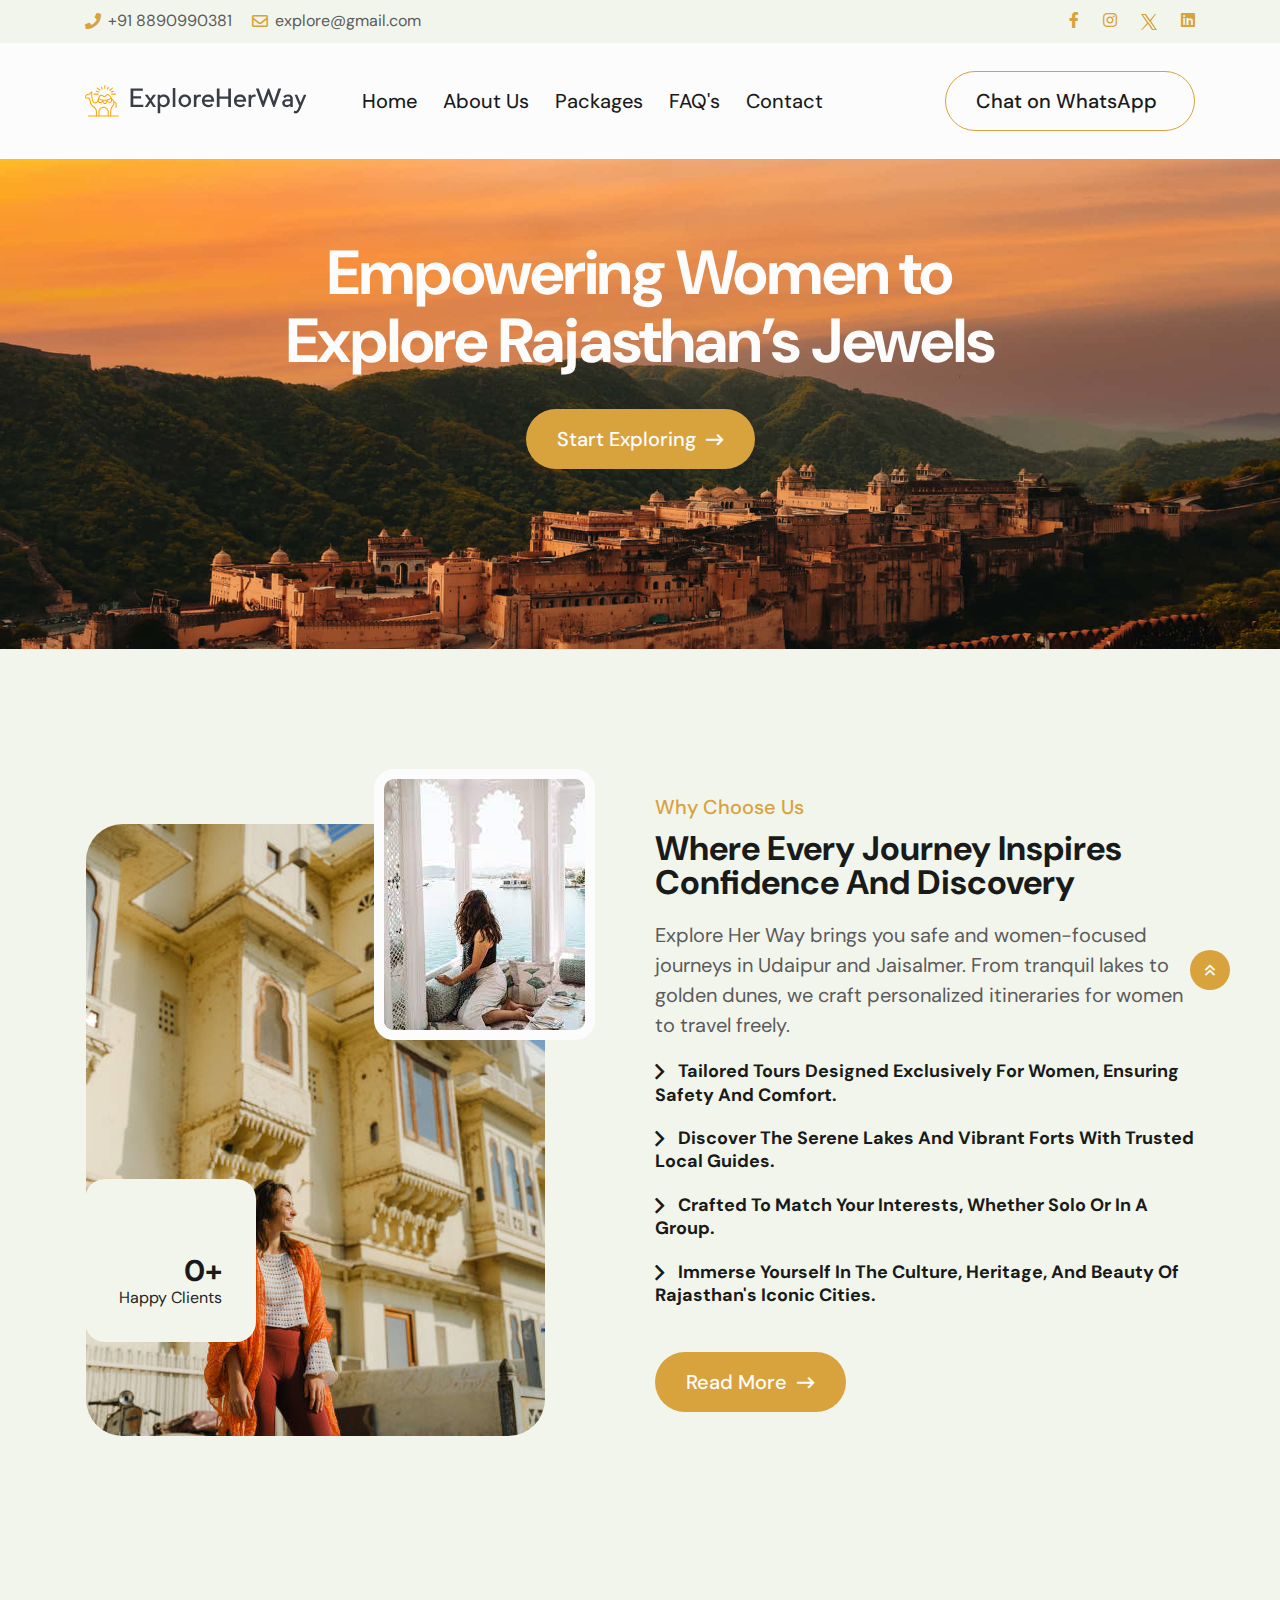
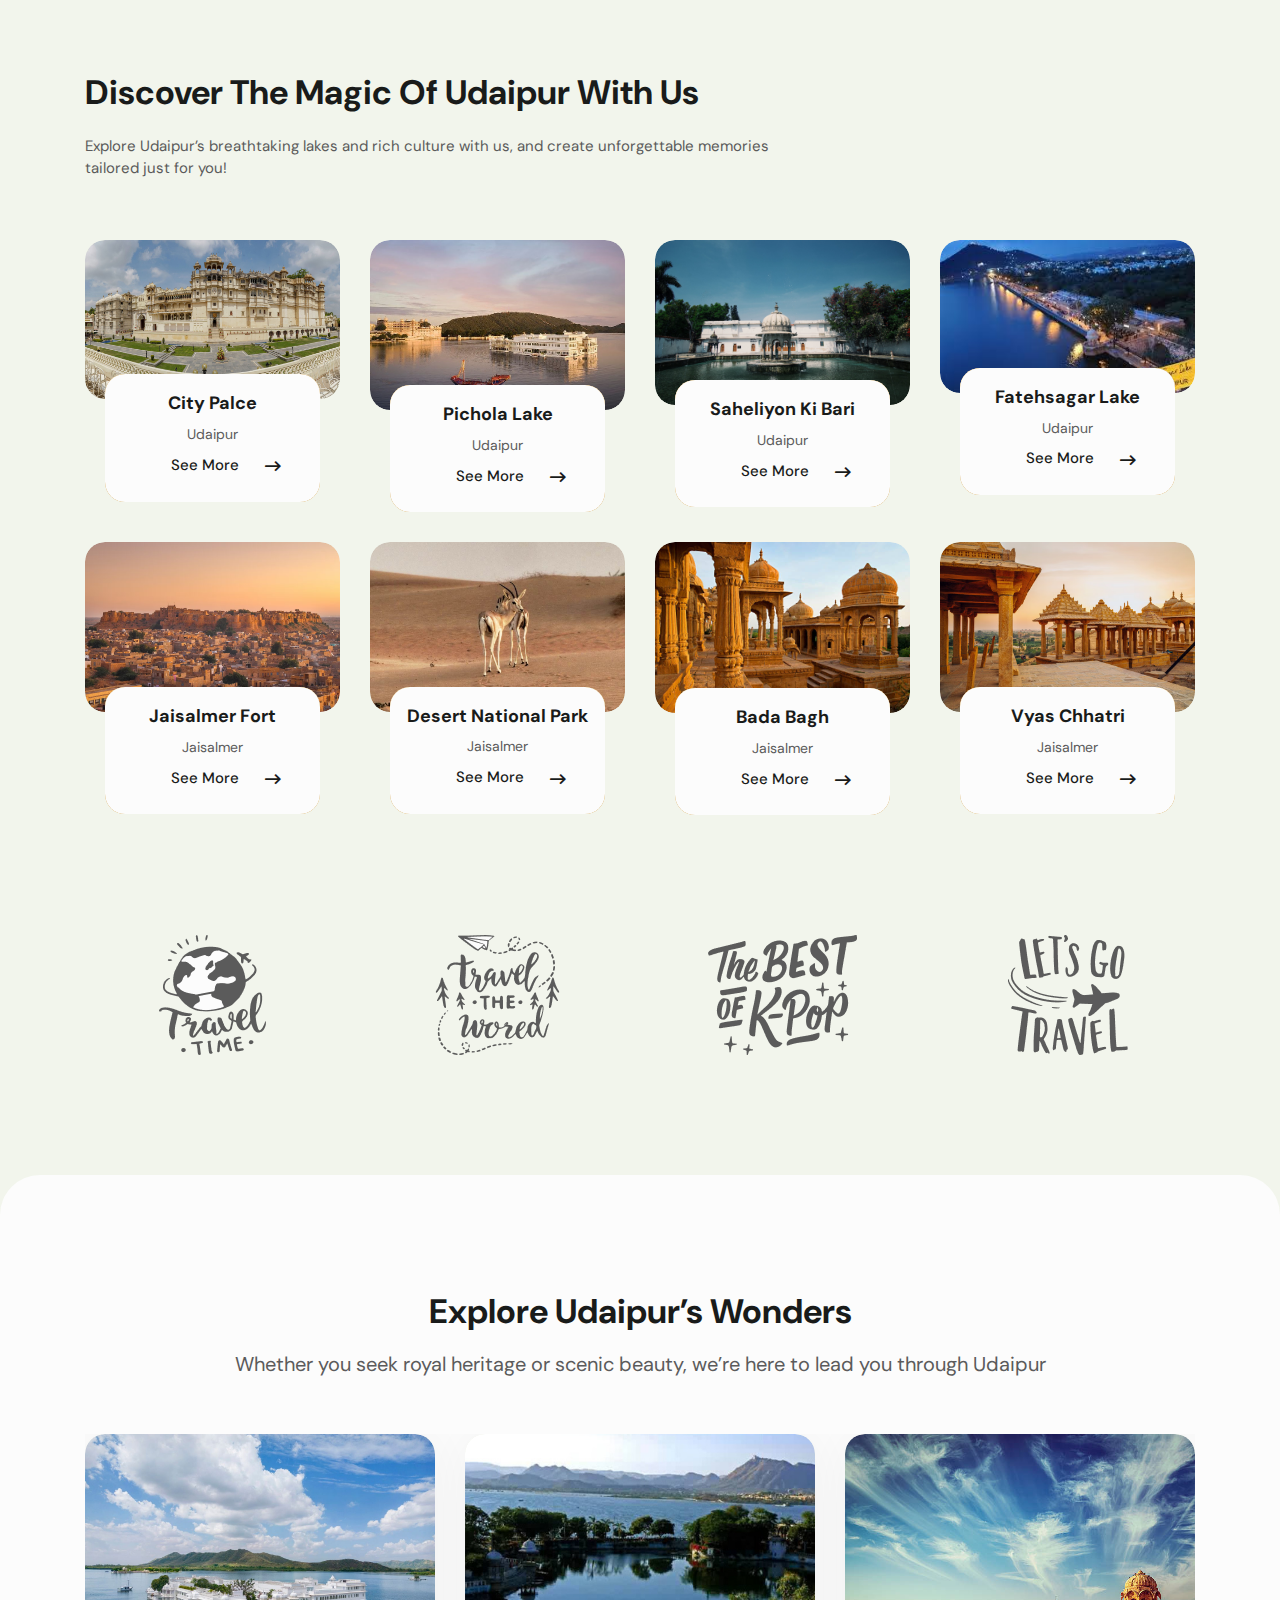
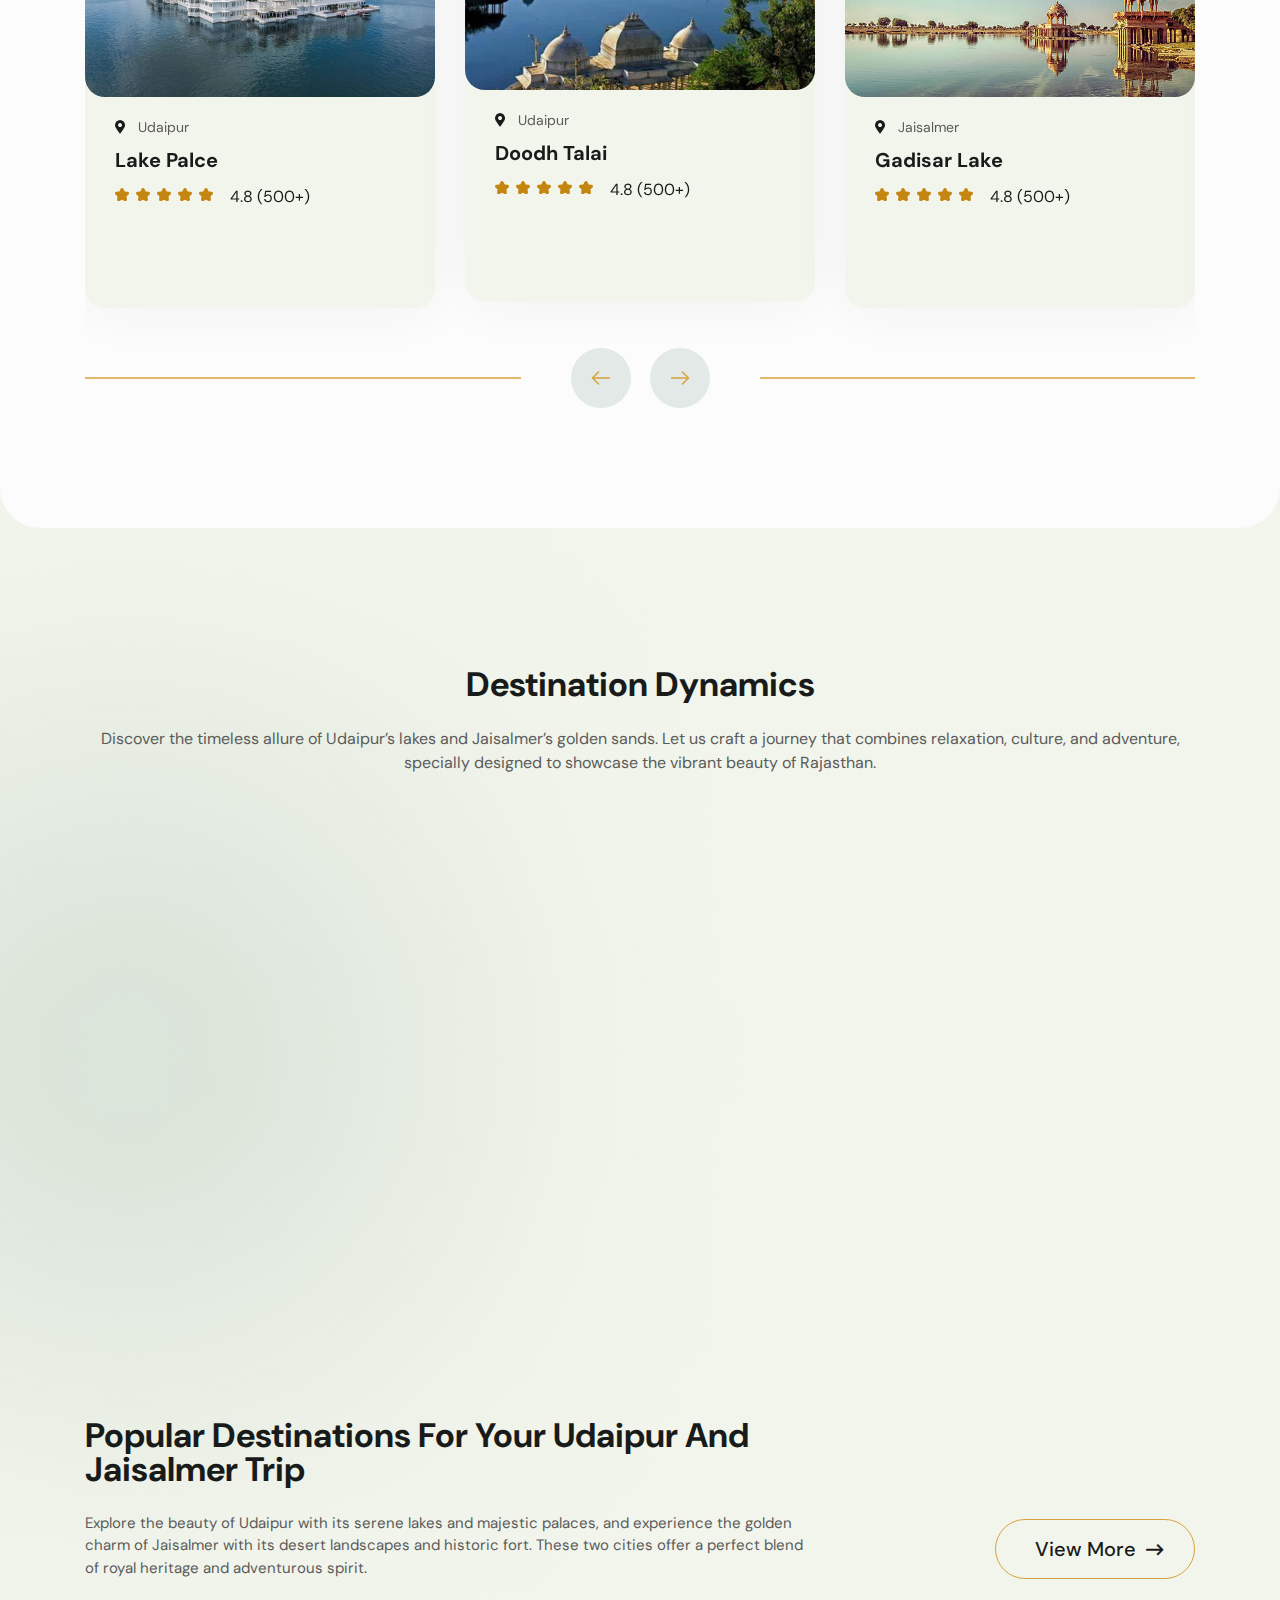
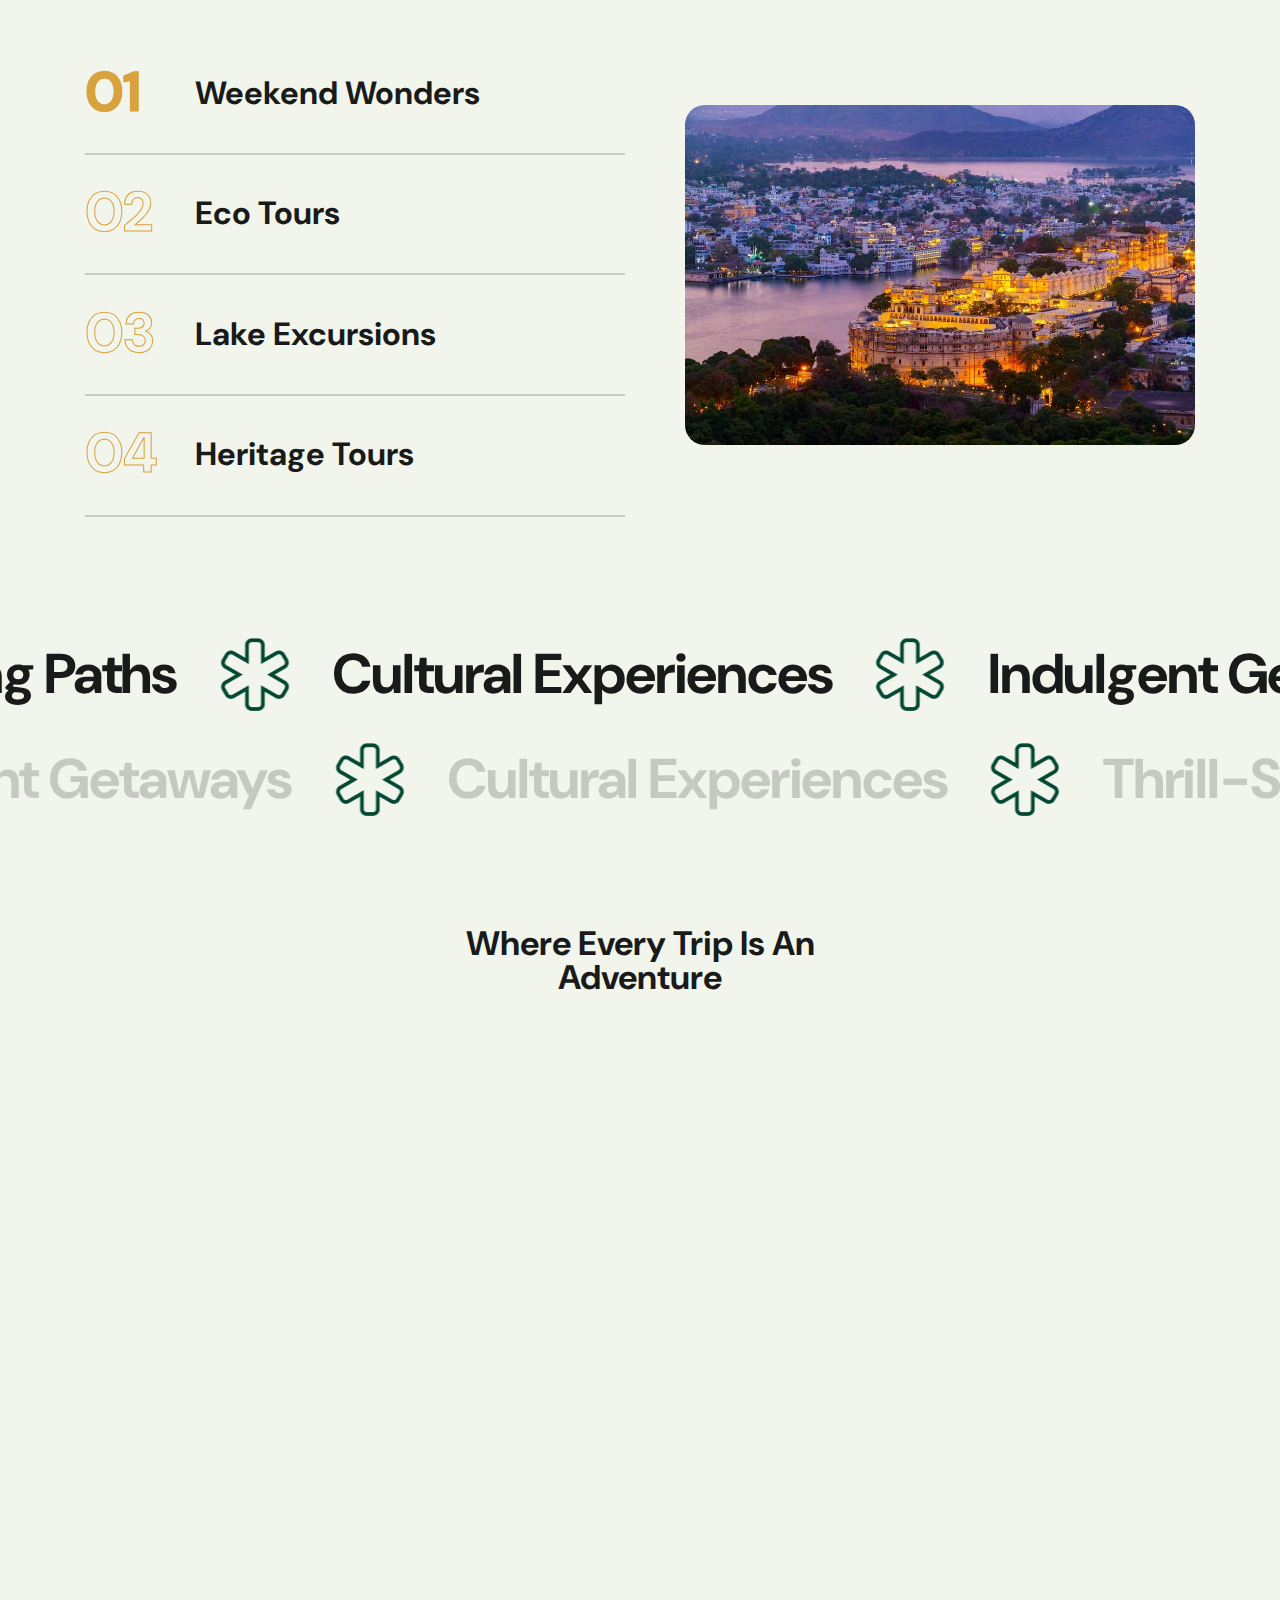
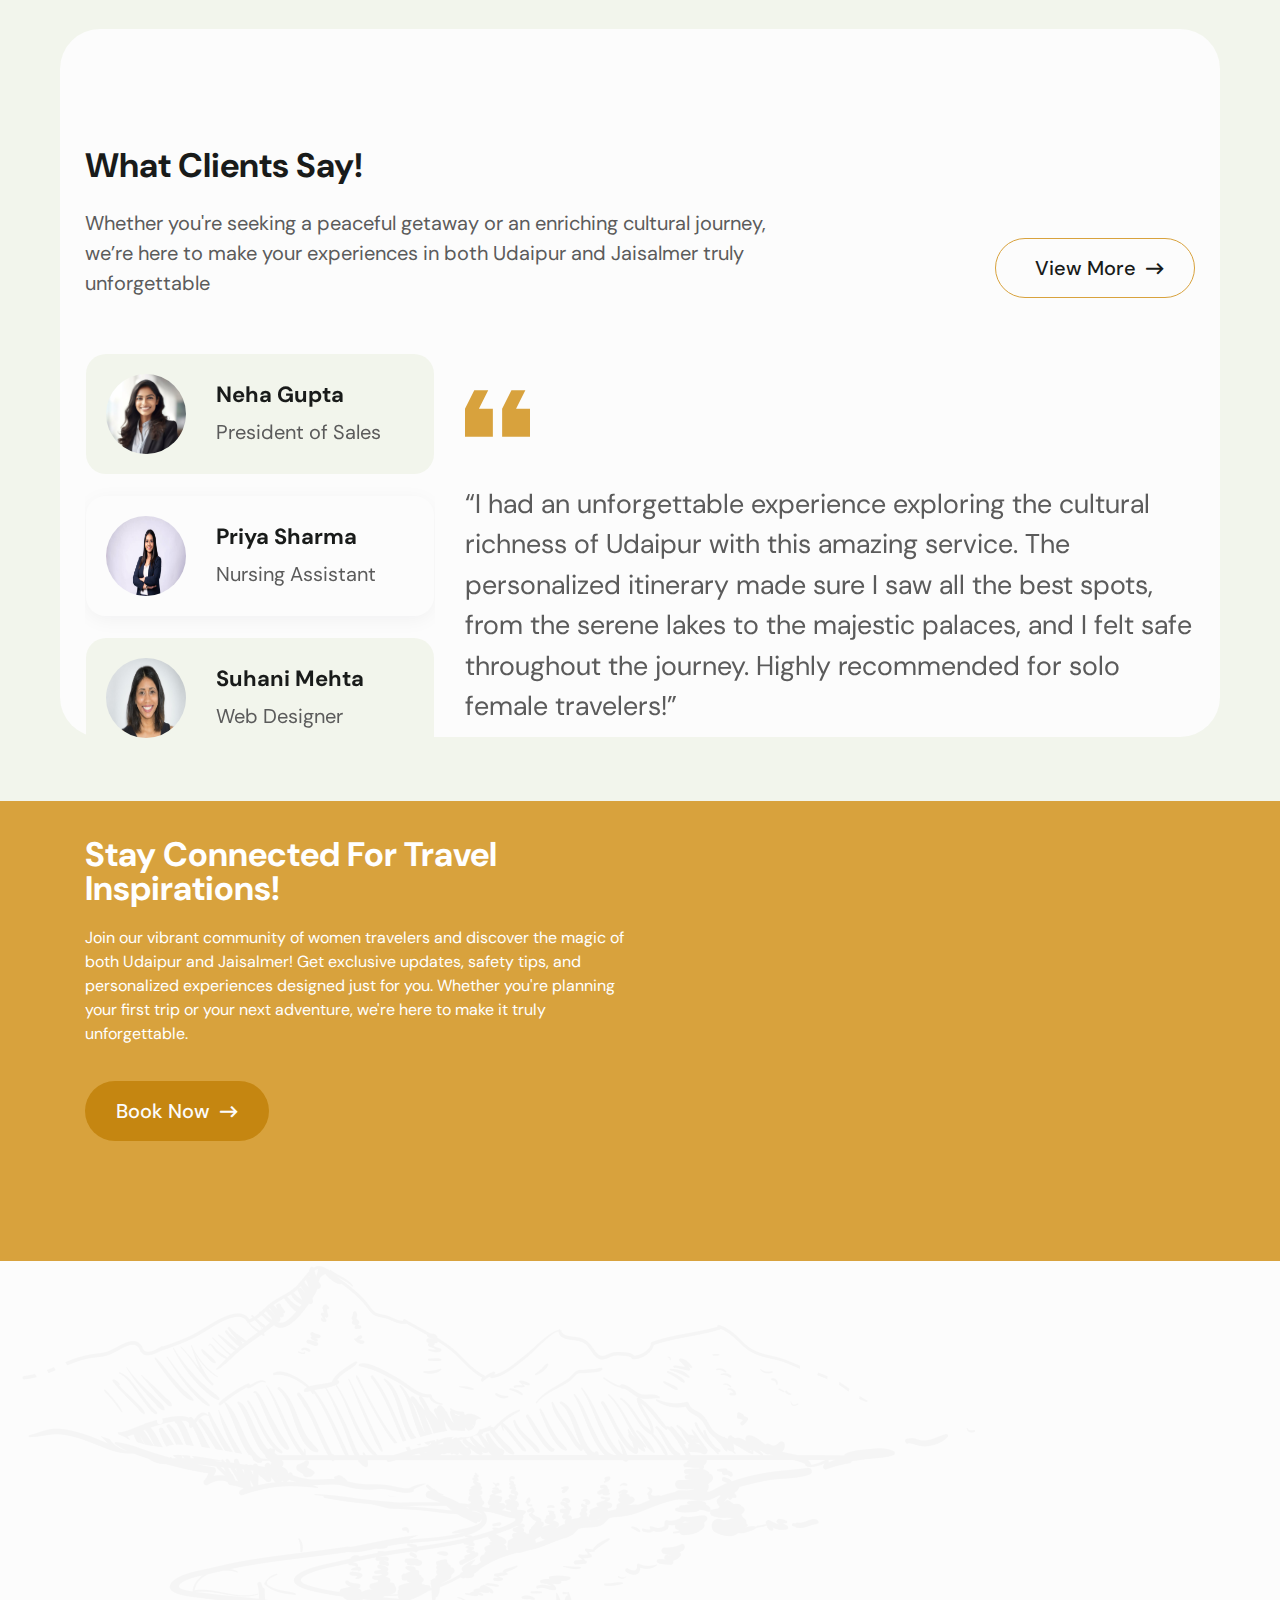
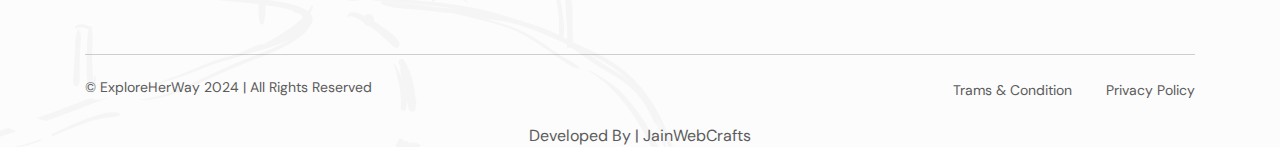
==== index.html @ bea1f0aa "updated" ====
<!DOCTYPE html>
<html class="no-js" lang="zxx">
  <head>
    <meta charset="utf-8" />
    <meta http-equiv="x-ua-compatible" content="ie=edge" />
    <title>Explore Her Way</title>
    <meta name="description" content="" />
    <meta name="viewport" content="width=device-width, initial-scale=1" />

    <!-- Place favicon.ico in the root directory -->
    <link rel="shortcut icon" type="image/x-icon" href="images/favicon.png" />

    <!-- CSS here -->
    <link rel="stylesheet" href="css/bootstrap.min.css" />
    <link rel="stylesheet" href="css/animate.css" />
    <link rel="stylesheet" href="css/slick.css" />
    <link rel="stylesheet" href="css/daterangepicker.min.css" />
    <link rel="stylesheet" href="css/nice-select.css" />
    <link rel="stylesheet" href="css/swiper-bundle.css" />
    <link rel="stylesheet" href="css/font-awesome-pro.css" />
    <link rel="stylesheet" href="css/magnific-popup.css" />
    <link rel="stylesheet" href="css/spacing.css" />
    <link rel="stylesheet" href="css/style.css" />
  </head>

  <body class="grey-bg">
    <!-- preloader -->
    <div id="preloader">
      <div class="preloader">
        <span></span>
        <span></span>
      </div>
    </div>
    <!-- preloader end  -->

    <!-- back-to-top-start  -->
    <button class="scroll-top scroll-to-target" data-target="html">
      <i class="far fa-angle-double-up"></i>
    </button>
    <!-- back-to-top-end  -->

    <!-- it-offcanvus-area-start -->
    <div class="it-offcanvas-area">
      <div class="it-offcanvas">
        <div class="it-offcanvas__close-btn">
          <button class="close-btn"><i class="fal fa-times" style="margin-left: 15px;"></i></button>
        </div>
        <div class="it-offcanvas__logo" style="margin-left: -8%;">
          <svg width="215.43334655761723" height="31.59240764924345" viewBox="0 0 369.54838709677415 52.724323019901966" class="looka-1j8o68f"><defs id="SvgjsDefs1482"></defs><g id="SvgjsG1483" featurekey="PG4fjM-0" transform="matrix(0.7023014173974478,0,0,0.7023014173974478,-5.4846629229982415,-7.348306525126509)" fill="#FFA500"><path xmlns="http://www.w3.org/2000/svg" d="M86.9728928,83.1013336H70.006485c-0.084053-4.8187256-0.2182312-9.8490067,0.5590744-14.5916824  c0.4313126-2.6311798,1.8666458-4.4829788,3.3863831-6.4434853c2.057579-2.654541,4.1793137-5.3941383,3.6403885-9.9497185  c1.6263123,0.1618996,2.9005432,1.5376663,2.9005432,3.2056808v8.7154083c0,0.6725998,0.5452728,1.2178802,1.2178802,1.2178802  c0.6725998,0,1.2178802-0.5452805,1.2178802-1.2178802v-8.7154083c0-3.2288361-2.7116699-5.8161659-5.9488754-5.6486168  c-1.1232376-2.7389679-3.8681946-6.7114182-6.1646576-9.6251106c-2.8253708-3.5848198-6.6883621-7.8827095-9.0473442-8.0006027  c-4.4622536-0.2212658-5.3459587,5.2627869-7.4898796,5.2038269c-0.7560539-0.0197945-1.5626564-0.62957-2.4963455-1.3359528  c-1.6850777-1.2744064-3.992878-3.0197639-7.4556313-1.8086395c-3.0735626,1.0748177-5.4233398,5.9070702-6.98843,11.5420647  c-1.0744934,3.8675499-2.0463905,6.380764-5.6284504,6.0918808c-2.5244541-0.2037773-4.5657768-3.9776497-5.3220253-6.464592  c-0.6973667-2.2932968-0.6311779-4.8295059-1.0473728-7.287075c-0.2085209-1.2313728-0.4931831-2.5030174-0.8471527-3.7850571  c0.7869396-2.7232304,0.8658257-5.2653694,0.2424431-7.7607403c-0.2099991-0.8408833-1.210556-1.1996422-1.906868-0.6831417  c-1.9892139,1.4746437-3.6275425,3.364624-4.8780613,5.6258831h-2.0375404c-4.4700499,0-8.1028862,3.6276226-8.1028862,8.1245022  c0,1.5782127,1.2839866,2.8622322,2.8622336,2.8622322h5.5524511c3.5225105,5.6093025,1.6776924,9.6749306,5.9337826,15.988533  c3.2933025,4.8854332,8.6824436,5.4401932,10.6341934,10.6879311c1.2006683,3.2283936,1.0469208,9.4670715,0.928997,14.0515594  H15.604722c-0.6726036,0-1.2178793,0.5452728-1.2178793,1.2178802c0,0.6725998,0.5452757,1.2178802,1.2178793,1.2178802  l71.3678436,0.0000458c0.6725998,0,1.2178802-0.5452957,1.2178802-1.2178802  C88.1904449,83.6463394,87.6456223,83.1013336,86.9728928,83.1013336L86.9728928,83.1013336z M69.5912247,44.1004372  c0.5042267,1.7285843,0.3630981,3.4608994-0.3871078,4.7528458c-1.7284088,2.9764862-5.7495575,1.9558601-7.4981804-1.7568398  c2.6191139-0.7013283,5.2126122-1.8141785,7.7755165-3.3373756C69.5202484,43.8719902,69.5576324,43.9855003,69.5912247,44.1004372  L69.5912247,44.1004372z M40.7896347,44.7197762c0.0420761-0.149231,0.0894928-0.2966614,0.1399765-0.4424858  c2.5528717,1.3388901,5.0932579,2.316761,7.6176796,2.931881c-0.9946327,2.6593666-3.3415985,4.4228935-5.3632736,3.9225998  c-1.0317841-0.2551079-1.6493721-0.9983673-1.985817-1.576931C40.4507523,48.2697144,40.2981262,46.4623566,40.7896347,44.7197762  L40.7896347,44.7197762z M54.9518127,47.9941292c1.2831421,0,2.5611534-0.0969429,3.8337593-0.2883797  c-0.0214539,3.0434532-1.7383461,5.6039581-3.7691307,5.6039581c-2.0255852,0-3.7384338-2.5472031-3.7686691-5.5803986  C52.4867783,47.9051437,53.7215919,47.9941292,54.9518127,47.9941292L54.9518127,47.9941292z M45.130249,36.4065819  c2.2306824-0.7800674,3.5984421,0.2542801,5.1822281,1.4520416c1.162178,0.8791428,2.3641777,1.7880173,3.9021034,1.8281593  c3.9649506,0.1069794,4.558567-5.3938828,7.4307861-5.2060661c0.7360802,0.0594177,3.4130287,2.234417,7.0984001,6.8760605  c-8.9284897,5.5303497-17.9399261,5.6404648-27.4802399,0.3332176C42.5138512,38.7238655,43.871254,36.8468285,45.130249,36.4065819  L45.130249,36.4065819z M35.0756111,68.2006454c-2.2902145-6.1580391-7.9512043-6.8298149-10.8973904-11.2003899  c-4.0284252-5.976017-1.9537315-10.147377-6.2871017-16.529068c-0.2267075-0.3338661-0.6040611-0.5337639-1.0076237-0.5337639  l-6.2114296-0.0000458c-0.2351675,0-0.4264259-0.18993-0.4264259-0.4478798c0-3.1249886,2.5423164-5.6672554,5.6671124-5.6672554  h2.7714767c0.460022,0,0.8807812-0.2593307,1.0878391-0.6701698c0.7942142-1.57724,1.756855-2.9229488,2.9172344-4.072464  c0.0948334,1.5205669-0.1138325,3.0916519-0.6280937,4.7541771c-0.0698261,0.2257347-0.0723915,0.4668427-0.0076313,0.6942024  c0.7220821,2.5320511,0.9773693,4.1036263,1.2079906,6.6210976c0.1431904,1.5629654,0.2913189,3.1793404,0.7952194,4.8361664  c0.8778439,2.8869133,3.4361057,7.8591461,7.4564133,8.183754c3.8508892,0.3107109,5.8548298-1.7355003,7.0563259-4.5021706  c0.8691521,2.3460884,2.8366394,3.9845505,5.3083992,3.9844666c1.9895401-0.0001945,3.9719467-1.0909233,5.4139519-2.8773346  c0.9392586,2.9172325,3.1512642,4.9714508,5.7244186,4.9714508c2.7204704,0,5.0359001-2.2966118,5.8717194-5.4811974  c1.7513809,2.0374603,4.30867,3.1931114,6.7698746,2.6045113c2.9812317-0.7129707,4.6023788-3.5852394,4.6604843-6.57761  c1.4953918,2.2885056,2.5238037,4.2416878,2.7241898,5.2724953c1.4358826,7.3865051-5.6759186,9.2006683-6.8808212,16.5519981  c-0.8129883,4.9602814-0.6759949,10.0550003-0.5913925,14.9856262l-3.4979782,0.0000916v-8.8677216  c0-6.7164383-5.4641113-12.1807442-12.1807251-12.1807442s-12.1807442,5.4643059-12.1807442,12.1807442v8.8677216h-3.5529747  C36.2876434,78.0683289,36.4346199,71.8544617,35.0756111,68.2006454L35.0756111,68.2006454z M61.6367607,83.1013336H42.1470375  v-8.8677216c0-5.3733597,4.3715782-9.7449341,9.7449341-9.7449341c5.3733406,0,9.7449188,4.3715744,9.7449188,9.7449341  l0.0000496,8.8677216H61.6367607L61.6367607,83.1013336z M28.0774345,32.1361847  c0-0.6726017,0.5452766-1.2178783,1.2178802-1.2178783l9.377327-0.0000477c0.6726036,0,1.2178764,0.5452747,1.2178764,1.2178802  c0,0.6726036-0.5452728,1.2178764-1.2178764,1.2178764l-9.377327,0.0000496  C28.6225662,33.3540649,28.0774345,32.8087883,28.0774345,32.1361847L28.0774345,32.1361847z M35.8381577,16.9116611  c0.4199486-0.5254803,1.1865387-0.610733,1.7116966-0.1907864l6.6307259,5.3009319  c0.8994904,0.7190933,0.3818207,2.1691532-0.7612495,2.1691532c-0.2667999,0-0.5352554-0.0871849-0.7596588-0.2667999  l-6.6307106-5.3009319C35.5035133,18.203476,35.4180832,17.4370136,35.8381577,16.9116611L35.8381577,16.9116611z   M53.6639137,18.8875751v-7.2065153c0-0.6726027,0.5452919-1.2178793,1.2178802-1.2178793  c0.6726036,0,1.2178764,0.5452766,1.2178764,1.2178793v7.2065153c0,0.6726036-0.5452728,1.2178802-1.2178764,1.2178802  C54.2092056,20.1054554,53.6639137,19.5601788,53.6639137,18.8875751L53.6639137,18.8875751z M65.3925858,23.7335014  c-0.4200745-0.5253029-0.3346939-1.291748,0.1907883-1.7116947l6.6307297-5.3009319  c0.5253067-0.4200764,1.2917633-0.3346939,1.7116928,0.1907864c0.4200821,0.5253029,0.3346939,1.2917652-0.1907806,1.7116966  l-6.6307297,5.3009472C66.5810089,24.3426762,65.8144531,24.2613373,65.3925858,23.7335014L65.3925858,23.7335014z   M71.0915146,30.9182587h9.3771439c0.6726074,0,1.2178802,0.5452747,1.2178802,1.2178802  c0,0.6726036-0.5452728,1.2178764-1.2178802,1.2178764l-9.3771439,0.0000496c-0.6726074,0-1.2178802-0.5452766-1.2178802-1.2178802  C69.8736343,31.463583,70.4189072,30.9182587,71.0915146,30.9182587L71.0915146,30.9182587z M33.3093185,25.0041885  c0.2111053-0.6386795,0.9000931-0.9851952,1.5386276-0.7741108l5.9007683,1.9507446  c1.308197,0.4324188,0.986805,2.374588-0.3820953,2.374588c-0.1266785,0-0.2556114-0.0199738-0.3824348-0.0618687  l-5.900753-1.9507275C33.4447517,26.3316631,33.0982361,25.6428528,33.3093185,25.0041885L33.3093185,25.0041885z   M45.3346596,16.3832741l2.1134567,4.0728054c0.2169456,0.41782,0.6418953,0.657177,1.0821381,0.657177  c0.8935966,0,1.5055656-0.9589062,1.0798836-1.7790871l-2.1136475-4.0728045  c-0.309639-0.5971098-1.0447617-0.829793-1.6418724-0.5199604C45.2575111,15.0510588,45.024826,15.7863588,45.3346596,16.3832741  L45.3346596,16.3832741z M60.1067429,19.3848019l2.1363373-4.1299648c0.3090019-0.597435,1.0436554-0.8312712,1.6412201-0.5222178  c0.597435,0.3090048,0.8312683,1.0439806,0.5222168,1.6412191l-2.1363373,4.1299667  c-0.3123627,0.6038818-1.0502777,0.8280067-1.6412201,0.5222664C60.0315742,20.7172127,59.7977409,19.9822369,60.1067429,19.3848019  L60.1067429,19.3848019z M69.0071411,26.1679783l5.8978806-1.9562664c0.6393127-0.2117348,1.327652,0.1342773,1.5394058,0.7724876  c0.211731,0.6385021-0.1341324,1.3276691-0.7724915,1.5394039l-5.8978806,1.9562645  c-0.6293259,0.2086983-1.3245621-0.1250687-1.5394363-0.7726154C68.0227432,27.0690746,68.3688049,26.3799076,69.0071411,26.1679783  z" style="fill-rule: evenodd; clip-rule: evenodd;"></path></g><g id="SvgjsG1484" featurekey="jxYttZ-0" transform="matrix(2.053360413000689,0,0,2.053360413000689,72.30395086495135,-4.486524873074732)" fill="#393e46"><path d="M4.02 18.16 l8.14 0 l0 1.84 l-10.36 0 l0 -15 l9.98 0 l0 1.84 l-7.76 0 l0 4.44 l6.34 0 l0 1.86 l-6.34 0 l0 5.02 z M22.5 10.12 l-3.5 4.94 l3.5 4.94 l-2.36 0 l-2.2 -3.3 l-2.22 3.3 l-2.36 0 l3.52 -4.94 l-3.52 -4.94 l2.36 0 l2.22 3.3 l2.2 -3.3 l2.36 0 z M33.72 15.08 c0 2.94 -2.12 5.12 -4.96 5.12 c-0.96 0 -2.18 -0.4 -2.84 -0.94 l0 5.84 l-2.06 0 l0 -14.98 l2.06 0 l0 0.78 c0.78 -0.6 1.88 -0.96 2.84 -0.96 c2.84 0 4.96 2.2 4.96 5.14 z M31.64 15.08 c0 -2.02 -1.38 -3.44 -3.08 -3.44 c-1.12 0 -2.1 0.5 -2.64 1.58 c-0.26 0.54 -0.42 1.18 -0.42 1.86 s0.16 1.32 0.42 1.86 c0.54 1.06 1.52 1.58 2.64 1.58 c1.7 0 3.08 -1.44 3.08 -3.44 z M38.199999999999996 4.619999999999999 l0 15.38 l-2.08 0 l0 -15.38 l2.08 0 z M45.94 11.64 c-1.7 0 -3.08 1.42 -3.08 3.44 c0 2 1.38 3.44 3.08 3.44 s3.08 -1.44 3.08 -3.44 c0 -2.02 -1.38 -3.44 -3.08 -3.44 z M45.94 9.94 c2.84 0 5.14 2.2 5.14 5.14 s-2.3 5.12 -5.14 5.12 s-5.14 -2.18 -5.14 -5.12 s2.3 -5.14 5.14 -5.14 z M59.22 10.24 l-0.44 1.62 c-0.14 -0.08 -0.58 -0.22 -0.94 -0.22 c-1.7 0 -2.5 1.62 -2.5 3.62 l0 4.74 l-2.06 0 l0 -9.88 l2.06 0 l0 1.4 c0.24 -0.92 1.3 -1.58 2.48 -1.58 c0.54 0 1.12 0.14 1.4 0.3 z M69.74 15.08 l0 0.74 l-7.78 0 c0 1.82 1.74 2.7 3.02 2.7 c0.94 0 1.98 -0.5 2.54 -1.3 l1.42 1.28 c-0.66 0.9 -1.74 1.7 -3.96 1.7 c-3.2 0 -5.16 -2.18 -5.16 -5.12 s1.9 -5.14 4.96 -5.14 s4.46 1.7 4.88 4.18 c0.06 0.32 0.08 0.64 0.08 0.96 z M62 14.120000000000001 l5.58 0 c0 -1.6 -1.28 -2.48 -2.8 -2.48 s-2.78 1.02 -2.78 2.48 z M81.22 5 l2.22 0 l0 15 l-2.22 0 l0 -6.58 l-7.06 0 l0 6.58 l-2.22 0 l0 -15 l2.22 0 l0 6.58 l7.06 0 l0 -6.58 z M95.75999999999999 15.08 l0 0.74 l-7.78 0 c0 1.82 1.74 2.7 3.02 2.7 c0.94 0 1.98 -0.5 2.54 -1.3 l1.42 1.28 c-0.66 0.9 -1.74 1.7 -3.96 1.7 c-3.2 0 -5.16 -2.18 -5.16 -5.12 s1.9 -5.14 4.96 -5.14 s4.46 1.7 4.88 4.18 c0.06 0.32 0.08 0.64 0.08 0.96 z M88.02 14.120000000000001 l5.58 0 c0 -1.6 -1.28 -2.48 -2.8 -2.48 s-2.78 1.02 -2.78 2.48 z M103.7 10.24 l-0.44 1.62 c-0.14 -0.08 -0.58 -0.22 -0.94 -0.22 c-1.7 0 -2.5 1.62 -2.5 3.62 l0 4.74 l-2.06 0 l0 -9.88 l2.06 0 l0 1.4 c0.24 -0.92 1.3 -1.58 2.48 -1.58 c0.54 0 1.12 0.14 1.4 0.3 z M110.18 20 l-1.14 0 l-5.34 -15 l2.36 0 l3.58 10.58 l3.78 -10.58 l1.14 0 l3.78 10.58 l3.58 -10.58 l2.38 0 l-5.34 15 l-1.14 0 l-3.82 -10.54 z M129.72 9.92 c2.84 0 3.98 1.72 3.98 3.18 l0 6.9 l-2.06 0 l0 -1.08 c-0.72 0.98 -2 1.26 -2.8 1.26 c-2.26 0 -3.74 -1.32 -3.74 -3.08 c0 -2.46 1.84 -3.34 3.74 -3.34 l2.8 0 l0 -0.66 c0 -0.62 -0.24 -1.48 -1.92 -1.48 c-0.94 0 -1.8 0.5 -2.36 1.28 l-1.42 -1.28 c0.94 -1.04 2.28 -1.7 3.78 -1.7 z M131.64000000000001 16.92 l0 -1.48 l-2.52 0 c-1.22 0 -2.08 0.62 -1.94 1.74 c0.12 0.94 0.88 1.32 1.94 1.32 c1.9 0 2.52 -0.9 2.52 -1.58 z M144.76000000000002 10.12 c0 0 -2.5 5.92 -4.16 9.88 c-1.4 3.32 -2.5 5.32 -4.36 5.32 c-0.58 0 -1.32 -0.28 -1.86 -0.6 l0.62 -1.8 c0.16 0.14 0.52 0.34 0.76 0.4 c1.54 0.44 2.5 -2.78 3.16 -4.36 l-3.74 -8.84 l2.08 0 l2.72 6.48 l2.7 -6.48 l2.08 0 z"></path></g></svg>
        </div>
        <div class="it-menu-mobile"></div>
        <div class="it-offcanvas__info">
          <h3 class="it-offcanvas-title">Get In Touch</h3>
          <div class="it-info-wrapper mb-20 d-flex align-items-center">
            <div class="it-offcanvas__info-icon">
              <a href="#"><i class="fal fa-envelope"></i></a>
            </div>
            <div class="it-offcanvas__info-address">
              <span>Email</span>
              <a href="maito:hello@yourmail.com">explore@gmail.com</a>
            </div>
          </div>
          <div class="it-info-wrapper mb-20 d-flex align-items-center">
            <div class="it-offcanvas__info-icon">
              <a href="#"><i class="fal fa-phone-alt"></i></a>
            </div>
            <div class="it-offcanvas__info-address">
              <span>Phone</span>
              <a href="tel:+91 8890990381">+91 8890990381</a>
            </div>
          </div>
          <div class="it-info-wrapper mb-20 d-flex align-items-center">
            <div class="it-offcanvas__info-icon">
              <a href="#"><i class="fas fa-map-marker-alt"></i></a>
            </div>
            <div class="it-offcanvas__info-address">
              <span>Location</span>
              <a
                href="#"
                >Udaipur, Rajasthan
              </a>
            </div>
          </div>
        </div>
      </div>
    </div>
    <div class="body-overlay"></div>
    <!-- it-offcanvus-area-end -->

    <header class="tr-header-height">
      <!-- header-top-area-start -->
      <div class="tr-header-top-area tr-header-top-ptb d-none d-md-block">
        <div class="container container-1790">
          <div class="row">
            <div class="col-md-8">
              <div class="tr-header-top-list-box">
                <ul>
                  <li>
                     <span>
                        <a href="tel:+91 9057518671" style="text-decoration: none; color: inherit;"
                        ><i class="fa-solid fa-phone"></i> +91 8890990381 </a
                      >
                     </span>
                  </li>
                  <li>
                     <span>
                        <a href="mailto: pranjuljain54@gmail.com" style="text-decoration: none; color: inherit;"
                    ><i class="fa-regular fa-envelope"></i>
                    explore@gmail.com</a
                  >
                     </span>
                  </li>
                </ul>
              </div>
            </div>
            <div class="col-md-4">
              <div class="tr-header-top-social-box text-end">
                <a href="#"><i class="fa-brands fa-facebook-f"></i></a>
                <a href="#"><i class="fa-brands fa-instagram"></i></a>
                <a href="#">
                  <svg
                    width="16"
                    height="16"
                    viewBox="0 0 16 16"
                    fill="none"
                    xmlns="http://www.w3.org/2000/svg"
                  >
                    <path
                      d="M9.99414 7L14.9941 0L13.9941 0L8.99414 6L4.99414 0L-0.00585938 0L5.99414 9L-0.00585938 16H0.994141L6.99414 10L10.9941 16H15.9941L9.99414 7ZM7.99414 9L6.99414 8L1.99414 1H3.99414L7.99414 7L8.99414 8L13.9941 15H11.9941L7.99414 9Z"
                      fill="currentcolor"
                    ></path>
                  </svg>
                </a>
                <a href="#"><i class="fa-brands fa-linkedin"></i></a>
              </div>
            </div>
          </div>
        </div>
      </div>
      <!-- header-top-area-end -->

      <!-- header-area-start -->
      <div
        id="header-sticky"
        class="tr-header-area tr-header-ptb tr-header-style-2 white-bg"
      >
        <div class="container container-1790">
          <div class="row align-items-center">
            <div class="col-xxl-3 col-xl-2 col-6">
              <div class="tr-header-logo">
      <svg width="221.43334655761723" height="31.59240764924345" viewBox="0 0 369.54838709677415 52.724323019901966" class="looka-1j8o68f"><defs id="SvgjsDefs1482"></defs><g id="SvgjsG1483" featurekey="PG4fjM-0" transform="matrix(0.7023014173974478,0,0,0.7023014173974478,-5.4846629229982415,-7.348306525126509)" fill="#FFA500"><path xmlns="http://www.w3.org/2000/svg" d="M86.9728928,83.1013336H70.006485c-0.084053-4.8187256-0.2182312-9.8490067,0.5590744-14.5916824  c0.4313126-2.6311798,1.8666458-4.4829788,3.3863831-6.4434853c2.057579-2.654541,4.1793137-5.3941383,3.6403885-9.9497185  c1.6263123,0.1618996,2.9005432,1.5376663,2.9005432,3.2056808v8.7154083c0,0.6725998,0.5452728,1.2178802,1.2178802,1.2178802  c0.6725998,0,1.2178802-0.5452805,1.2178802-1.2178802v-8.7154083c0-3.2288361-2.7116699-5.8161659-5.9488754-5.6486168  c-1.1232376-2.7389679-3.8681946-6.7114182-6.1646576-9.6251106c-2.8253708-3.5848198-6.6883621-7.8827095-9.0473442-8.0006027  c-4.4622536-0.2212658-5.3459587,5.2627869-7.4898796,5.2038269c-0.7560539-0.0197945-1.5626564-0.62957-2.4963455-1.3359528  c-1.6850777-1.2744064-3.992878-3.0197639-7.4556313-1.8086395c-3.0735626,1.0748177-5.4233398,5.9070702-6.98843,11.5420647  c-1.0744934,3.8675499-2.0463905,6.380764-5.6284504,6.0918808c-2.5244541-0.2037773-4.5657768-3.9776497-5.3220253-6.464592  c-0.6973667-2.2932968-0.6311779-4.8295059-1.0473728-7.287075c-0.2085209-1.2313728-0.4931831-2.5030174-0.8471527-3.7850571  c0.7869396-2.7232304,0.8658257-5.2653694,0.2424431-7.7607403c-0.2099991-0.8408833-1.210556-1.1996422-1.906868-0.6831417  c-1.9892139,1.4746437-3.6275425,3.364624-4.8780613,5.6258831h-2.0375404c-4.4700499,0-8.1028862,3.6276226-8.1028862,8.1245022  c0,1.5782127,1.2839866,2.8622322,2.8622336,2.8622322h5.5524511c3.5225105,5.6093025,1.6776924,9.6749306,5.9337826,15.988533  c3.2933025,4.8854332,8.6824436,5.4401932,10.6341934,10.6879311c1.2006683,3.2283936,1.0469208,9.4670715,0.928997,14.0515594  H15.604722c-0.6726036,0-1.2178793,0.5452728-1.2178793,1.2178802c0,0.6725998,0.5452757,1.2178802,1.2178793,1.2178802  l71.3678436,0.0000458c0.6725998,0,1.2178802-0.5452957,1.2178802-1.2178802  C88.1904449,83.6463394,87.6456223,83.1013336,86.9728928,83.1013336L86.9728928,83.1013336z M69.5912247,44.1004372  c0.5042267,1.7285843,0.3630981,3.4608994-0.3871078,4.7528458c-1.7284088,2.9764862-5.7495575,1.9558601-7.4981804-1.7568398  c2.6191139-0.7013283,5.2126122-1.8141785,7.7755165-3.3373756C69.5202484,43.8719902,69.5576324,43.9855003,69.5912247,44.1004372  L69.5912247,44.1004372z M40.7896347,44.7197762c0.0420761-0.149231,0.0894928-0.2966614,0.1399765-0.4424858  c2.5528717,1.3388901,5.0932579,2.316761,7.6176796,2.931881c-0.9946327,2.6593666-3.3415985,4.4228935-5.3632736,3.9225998  c-1.0317841-0.2551079-1.6493721-0.9983673-1.985817-1.576931C40.4507523,48.2697144,40.2981262,46.4623566,40.7896347,44.7197762  L40.7896347,44.7197762z M54.9518127,47.9941292c1.2831421,0,2.5611534-0.0969429,3.8337593-0.2883797  c-0.0214539,3.0434532-1.7383461,5.6039581-3.7691307,5.6039581c-2.0255852,0-3.7384338-2.5472031-3.7686691-5.5803986  C52.4867783,47.9051437,53.7215919,47.9941292,54.9518127,47.9941292L54.9518127,47.9941292z M45.130249,36.4065819  c2.2306824-0.7800674,3.5984421,0.2542801,5.1822281,1.4520416c1.162178,0.8791428,2.3641777,1.7880173,3.9021034,1.8281593  c3.9649506,0.1069794,4.558567-5.3938828,7.4307861-5.2060661c0.7360802,0.0594177,3.4130287,2.234417,7.0984001,6.8760605  c-8.9284897,5.5303497-17.9399261,5.6404648-27.4802399,0.3332176C42.5138512,38.7238655,43.871254,36.8468285,45.130249,36.4065819  L45.130249,36.4065819z M35.0756111,68.2006454c-2.2902145-6.1580391-7.9512043-6.8298149-10.8973904-11.2003899  c-4.0284252-5.976017-1.9537315-10.147377-6.2871017-16.529068c-0.2267075-0.3338661-0.6040611-0.5337639-1.0076237-0.5337639  l-6.2114296-0.0000458c-0.2351675,0-0.4264259-0.18993-0.4264259-0.4478798c0-3.1249886,2.5423164-5.6672554,5.6671124-5.6672554  h2.7714767c0.460022,0,0.8807812-0.2593307,1.0878391-0.6701698c0.7942142-1.57724,1.756855-2.9229488,2.9172344-4.072464  c0.0948334,1.5205669-0.1138325,3.0916519-0.6280937,4.7541771c-0.0698261,0.2257347-0.0723915,0.4668427-0.0076313,0.6942024  c0.7220821,2.5320511,0.9773693,4.1036263,1.2079906,6.6210976c0.1431904,1.5629654,0.2913189,3.1793404,0.7952194,4.8361664  c0.8778439,2.8869133,3.4361057,7.8591461,7.4564133,8.183754c3.8508892,0.3107109,5.8548298-1.7355003,7.0563259-4.5021706  c0.8691521,2.3460884,2.8366394,3.9845505,5.3083992,3.9844666c1.9895401-0.0001945,3.9719467-1.0909233,5.4139519-2.8773346  c0.9392586,2.9172325,3.1512642,4.9714508,5.7244186,4.9714508c2.7204704,0,5.0359001-2.2966118,5.8717194-5.4811974  c1.7513809,2.0374603,4.30867,3.1931114,6.7698746,2.6045113c2.9812317-0.7129707,4.6023788-3.5852394,4.6604843-6.57761  c1.4953918,2.2885056,2.5238037,4.2416878,2.7241898,5.2724953c1.4358826,7.3865051-5.6759186,9.2006683-6.8808212,16.5519981  c-0.8129883,4.9602814-0.6759949,10.0550003-0.5913925,14.9856262l-3.4979782,0.0000916v-8.8677216  c0-6.7164383-5.4641113-12.1807442-12.1807251-12.1807442s-12.1807442,5.4643059-12.1807442,12.1807442v8.8677216h-3.5529747  C36.2876434,78.0683289,36.4346199,71.8544617,35.0756111,68.2006454L35.0756111,68.2006454z M61.6367607,83.1013336H42.1470375  v-8.8677216c0-5.3733597,4.3715782-9.7449341,9.7449341-9.7449341c5.3733406,0,9.7449188,4.3715744,9.7449188,9.7449341  l0.0000496,8.8677216H61.6367607L61.6367607,83.1013336z M28.0774345,32.1361847  c0-0.6726017,0.5452766-1.2178783,1.2178802-1.2178783l9.377327-0.0000477c0.6726036,0,1.2178764,0.5452747,1.2178764,1.2178802  c0,0.6726036-0.5452728,1.2178764-1.2178764,1.2178764l-9.377327,0.0000496  C28.6225662,33.3540649,28.0774345,32.8087883,28.0774345,32.1361847L28.0774345,32.1361847z M35.8381577,16.9116611  c0.4199486-0.5254803,1.1865387-0.610733,1.7116966-0.1907864l6.6307259,5.3009319  c0.8994904,0.7190933,0.3818207,2.1691532-0.7612495,2.1691532c-0.2667999,0-0.5352554-0.0871849-0.7596588-0.2667999  l-6.6307106-5.3009319C35.5035133,18.203476,35.4180832,17.4370136,35.8381577,16.9116611L35.8381577,16.9116611z   M53.6639137,18.8875751v-7.2065153c0-0.6726027,0.5452919-1.2178793,1.2178802-1.2178793  c0.6726036,0,1.2178764,0.5452766,1.2178764,1.2178793v7.2065153c0,0.6726036-0.5452728,1.2178802-1.2178764,1.2178802  C54.2092056,20.1054554,53.6639137,19.5601788,53.6639137,18.8875751L53.6639137,18.8875751z M65.3925858,23.7335014  c-0.4200745-0.5253029-0.3346939-1.291748,0.1907883-1.7116947l6.6307297-5.3009319  c0.5253067-0.4200764,1.2917633-0.3346939,1.7116928,0.1907864c0.4200821,0.5253029,0.3346939,1.2917652-0.1907806,1.7116966  l-6.6307297,5.3009472C66.5810089,24.3426762,65.8144531,24.2613373,65.3925858,23.7335014L65.3925858,23.7335014z   M71.0915146,30.9182587h9.3771439c0.6726074,0,1.2178802,0.5452747,1.2178802,1.2178802  c0,0.6726036-0.5452728,1.2178764-1.2178802,1.2178764l-9.3771439,0.0000496c-0.6726074,0-1.2178802-0.5452766-1.2178802-1.2178802  C69.8736343,31.463583,70.4189072,30.9182587,71.0915146,30.9182587L71.0915146,30.9182587z M33.3093185,25.0041885  c0.2111053-0.6386795,0.9000931-0.9851952,1.5386276-0.7741108l5.9007683,1.9507446  c1.308197,0.4324188,0.986805,2.374588-0.3820953,2.374588c-0.1266785,0-0.2556114-0.0199738-0.3824348-0.0618687  l-5.900753-1.9507275C33.4447517,26.3316631,33.0982361,25.6428528,33.3093185,25.0041885L33.3093185,25.0041885z   M45.3346596,16.3832741l2.1134567,4.0728054c0.2169456,0.41782,0.6418953,0.657177,1.0821381,0.657177  c0.8935966,0,1.5055656-0.9589062,1.0798836-1.7790871l-2.1136475-4.0728045  c-0.309639-0.5971098-1.0447617-0.829793-1.6418724-0.5199604C45.2575111,15.0510588,45.024826,15.7863588,45.3346596,16.3832741  L45.3346596,16.3832741z M60.1067429,19.3848019l2.1363373-4.1299648c0.3090019-0.597435,1.0436554-0.8312712,1.6412201-0.5222178  c0.597435,0.3090048,0.8312683,1.0439806,0.5222168,1.6412191l-2.1363373,4.1299667  c-0.3123627,0.6038818-1.0502777,0.8280067-1.6412201,0.5222664C60.0315742,20.7172127,59.7977409,19.9822369,60.1067429,19.3848019  L60.1067429,19.3848019z M69.0071411,26.1679783l5.8978806-1.9562664c0.6393127-0.2117348,1.327652,0.1342773,1.5394058,0.7724876  c0.211731,0.6385021-0.1341324,1.3276691-0.7724915,1.5394039l-5.8978806,1.9562645  c-0.6293259,0.2086983-1.3245621-0.1250687-1.5394363-0.7726154C68.0227432,27.0690746,68.3688049,26.3799076,69.0071411,26.1679783  z" style="fill-rule: evenodd; clip-rule: evenodd;"></path></g><g id="SvgjsG1484" featurekey="jxYttZ-0" transform="matrix(2.053360413000689,0,0,2.053360413000689,72.30395086495135,-4.486524873074732)" fill="#393e46"><path d="M4.02 18.16 l8.14 0 l0 1.84 l-10.36 0 l0 -15 l9.98 0 l0 1.84 l-7.76 0 l0 4.44 l6.34 0 l0 1.86 l-6.34 0 l0 5.02 z M22.5 10.12 l-3.5 4.94 l3.5 4.94 l-2.36 0 l-2.2 -3.3 l-2.22 3.3 l-2.36 0 l3.52 -4.94 l-3.52 -4.94 l2.36 0 l2.22 3.3 l2.2 -3.3 l2.36 0 z M33.72 15.08 c0 2.94 -2.12 5.12 -4.96 5.12 c-0.96 0 -2.18 -0.4 -2.84 -0.94 l0 5.84 l-2.06 0 l0 -14.98 l2.06 0 l0 0.78 c0.78 -0.6 1.88 -0.96 2.84 -0.96 c2.84 0 4.96 2.2 4.96 5.14 z M31.64 15.08 c0 -2.02 -1.38 -3.44 -3.08 -3.44 c-1.12 0 -2.1 0.5 -2.64 1.58 c-0.26 0.54 -0.42 1.18 -0.42 1.86 s0.16 1.32 0.42 1.86 c0.54 1.06 1.52 1.58 2.64 1.58 c1.7 0 3.08 -1.44 3.08 -3.44 z M38.199999999999996 4.619999999999999 l0 15.38 l-2.08 0 l0 -15.38 l2.08 0 z M45.94 11.64 c-1.7 0 -3.08 1.42 -3.08 3.44 c0 2 1.38 3.44 3.08 3.44 s3.08 -1.44 3.08 -3.44 c0 -2.02 -1.38 -3.44 -3.08 -3.44 z M45.94 9.94 c2.84 0 5.14 2.2 5.14 5.14 s-2.3 5.12 -5.14 5.12 s-5.14 -2.18 -5.14 -5.12 s2.3 -5.14 5.14 -5.14 z M59.22 10.24 l-0.44 1.62 c-0.14 -0.08 -0.58 -0.22 -0.94 -0.22 c-1.7 0 -2.5 1.62 -2.5 3.62 l0 4.74 l-2.06 0 l0 -9.88 l2.06 0 l0 1.4 c0.24 -0.92 1.3 -1.58 2.48 -1.58 c0.54 0 1.12 0.14 1.4 0.3 z M69.74 15.08 l0 0.74 l-7.78 0 c0 1.82 1.74 2.7 3.02 2.7 c0.94 0 1.98 -0.5 2.54 -1.3 l1.42 1.28 c-0.66 0.9 -1.74 1.7 -3.96 1.7 c-3.2 0 -5.16 -2.18 -5.16 -5.12 s1.9 -5.14 4.96 -5.14 s4.46 1.7 4.88 4.18 c0.06 0.32 0.08 0.64 0.08 0.96 z M62 14.120000000000001 l5.58 0 c0 -1.6 -1.28 -2.48 -2.8 -2.48 s-2.78 1.02 -2.78 2.48 z M81.22 5 l2.22 0 l0 15 l-2.22 0 l0 -6.58 l-7.06 0 l0 6.58 l-2.22 0 l0 -15 l2.22 0 l0 6.58 l7.06 0 l0 -6.58 z M95.75999999999999 15.08 l0 0.74 l-7.78 0 c0 1.82 1.74 2.7 3.02 2.7 c0.94 0 1.98 -0.5 2.54 -1.3 l1.42 1.28 c-0.66 0.9 -1.74 1.7 -3.96 1.7 c-3.2 0 -5.16 -2.18 -5.16 -5.12 s1.9 -5.14 4.96 -5.14 s4.46 1.7 4.88 4.18 c0.06 0.32 0.08 0.64 0.08 0.96 z M88.02 14.120000000000001 l5.58 0 c0 -1.6 -1.28 -2.48 -2.8 -2.48 s-2.78 1.02 -2.78 2.48 z M103.7 10.24 l-0.44 1.62 c-0.14 -0.08 -0.58 -0.22 -0.94 -0.22 c-1.7 0 -2.5 1.62 -2.5 3.62 l0 4.74 l-2.06 0 l0 -9.88 l2.06 0 l0 1.4 c0.24 -0.92 1.3 -1.58 2.48 -1.58 c0.54 0 1.12 0.14 1.4 0.3 z M110.18 20 l-1.14 0 l-5.34 -15 l2.36 0 l3.58 10.58 l3.78 -10.58 l1.14 0 l3.78 10.58 l3.58 -10.58 l2.38 0 l-5.34 15 l-1.14 0 l-3.82 -10.54 z M129.72 9.92 c2.84 0 3.98 1.72 3.98 3.18 l0 6.9 l-2.06 0 l0 -1.08 c-0.72 0.98 -2 1.26 -2.8 1.26 c-2.26 0 -3.74 -1.32 -3.74 -3.08 c0 -2.46 1.84 -3.34 3.74 -3.34 l2.8 0 l0 -0.66 c0 -0.62 -0.24 -1.48 -1.92 -1.48 c-0.94 0 -1.8 0.5 -2.36 1.28 l-1.42 -1.28 c0.94 -1.04 2.28 -1.7 3.78 -1.7 z M131.64000000000001 16.92 l0 -1.48 l-2.52 0 c-1.22 0 -2.08 0.62 -1.94 1.74 c0.12 0.94 0.88 1.32 1.94 1.32 c1.9 0 2.52 -0.9 2.52 -1.58 z M144.76000000000002 10.12 c0 0 -2.5 5.92 -4.16 9.88 c-1.4 3.32 -2.5 5.32 -4.36 5.32 c-0.58 0 -1.32 -0.28 -1.86 -0.6 l0.62 -1.8 c0.16 0.14 0.52 0.34 0.76 0.4 c1.54 0.44 2.5 -2.78 3.16 -4.36 l-3.74 -8.84 l2.08 0 l2.72 6.48 l2.7 -6.48 l2.08 0 z"></path></g></svg>

              </div>
            </div>
            <div class="col-xxl-6 col-xl-7 d-none d-xl-block">
              <div class="tr-header-menu tr-dropdown-menu">
                <nav class="it-menu-content">
                  <ul>
                    <li>
                      <a href="index.html">Home</a>
                    </li>
                    <li>
                      <a href="about.html">About Us</a>
                    </li>
                    <li>
                      <a href="trip3.html">Packages</a>
                    </li>
                    <li>
                     <a href="faq.html">FAQ's</a>
                    </li>
                    <li>
                      <a href="contact.html">Contact</a>
                    </li>
                  </ul>
                </nav>
              </div>
            </div>
            <div class="col-xxl-3 col-xl-3 col-6">
              <div
                class="tr-header-right-loging-wrapper d-flex justify-content-end"
              >
              <div class="tr-header-right-btn d-none d-md-block">
                <a class="tr-btn" id="tr-btn-whatsapp" href="https://wa.me/918890990381" target="_blank">Chat on WhatsApp</a>
             </div>
             <div class="tr-header-bar d-xl-none ml-30">
              <button class="tr-menu-bar">
                 <i class="fa-sharp fa-light fa-bars-staggered"></i>
              </button>
           </div>
              </div>
            </div>
          </div>
        </div>
      </div>
      <!-- header-area-end -->
    </header>

    <main>
       <!-- breadcurmb-area-start -->
       <div class="tr-breadcurmb-area tr-breadcurmb-bg" data-background="assets/img/breadcurmb/breadcurmb.jpg">
          <div class="container">
             <div class="row justify-content-center">
                <div class="col-xl-8">
                   <div class="tr-breadcurmb-content text-center z-index-3">
                      <div class="tr-breadcurmb-title-box">
                         <h3 class="tr-breadcurmb-title">Empowering Women to Explore Rajasthan’s Jewels </h3>
                      </div>
                  <div
                  class="tr-hero-2-btn wow itfadeUp"
                  data-wow-duration=".9s"
                  data-wow-delay=".9s"
                >
                  <a  style="position: relative; left: 0%; margin-top: 3.5%;"        class="tr-btn-green light-orange align-items-center" id="home-button" href="contact.html"
                    >Start Exploring<i
                      class="fa-sharp fa-regular fa-arrow-right-long"
                    ></i
                  ></a>
                </div>
                   </div>
                </div>
             </div>
          </div>
       </div>
       <!-- breadcurmb-area-end -->

      <!-- about-area-start -->
      <div class="tr-about-2-area fix pt-120 pb-120">
        <div class="container">
          <div class="row align-items-center">
            <div
              class="col-xl-6 col-lg-6 wow itfadeLeft"
              data-wow-duration=".9s"
              data-wow-delay=".3s"
            >
              <div
                class="tr-about-2-thumb-wrap p-relative text-center text-lg-end"
              >
                <div class="tr-about-2-thumb-1">
                  <img src="images/why cu1.jpg" alt="" />
                </div>
                <div class="tr-about-2-thumb-2 d-none d-md-block">
                  <img src="images/why chu2.jpeg" alt="" />
                </div>
                <div class="tr-about-client d-none d-md-block">
                  <img src="assets/img/home-01/choose/avater.jpg" alt="" />
                  <div class="tr-about-client-content mt-25">
                    <h4>
                      <span
                        data-purecounter-duration="1"
                        data-purecounter-end="100"
                        class="purecounter"
                        >0</span
                      >+
                    </h4>
                    <span>Happy Clients</span>
                  </div>
                </div>
              </div>
            </div>
            <div
              class="col-xl-6 col-lg-6 wow itfadeRight"
              data-wow-duration=".9s"
              data-wow-delay=".5s"
            >
              <div class="tr-about-left">
                <div class="tr-about-title-box">
                  <span class="tr-section-subtitle mb-10">Why Choose Us</span>
                  <h3 class="tr-section-title mb-20">
                    Where Every Journey Inspires Confidence and Discovery
                  </h3>
                </div>
                <div class="tr-about-text">
                  <p>
                    Explore Her Way brings you safe and women-focused journeys in Udaipur and Jaisalmer. From tranquil lakes to golden dunes, we craft personalized itineraries for women to travel freely.
                  </p>
                </div>
                <div class="tr-about-list p-relative mb-45">
                  <ul>
                    <li>
                      <span
                        ><i class="fa-regular fa-angle-right"></i>Tailored tours designed exclusively for women, ensuring safety and comfort.</span
                      >
                    </li>
                    <li>
                      <span
                        ><i class="fa-regular fa-angle-right"></i>Discover the serene lakes and vibrant forts with trusted local guides.</span
                      >
                    </li>
                    <li>
                      <span
                        ><i class="fa-regular fa-angle-right"></i>Crafted to match your interests, whether solo or in a group.</span
                      >
                    </li>
                    <li>
                      <span
                        ><i class="fa-regular fa-angle-right"></i>Immerse yourself in the culture, heritage, and beauty of Rajasthan's iconic cities.</span
                      >
                    </li>
                  </ul>
                </div>
                <div class="tr-about-btn">
                  <a class="tr-btn-green bg-green " href="about.html"
                    >Read More<i
                      class="fa-sharp fa-regular fa-arrow-right-long"
                    ></i
                  ></a>
                </div>
              </div>
            </div>
          </div>
        </div>
      </div>
      <!-- about-area-end -->

      <!-- destination-area-start -->
      <div class="tr-destination-area tr-destination-style-2 pt-120">
        <div class="container">
          <div class="tr-destination-title-wrap mb-60">
            <div class="row align-items-end">
              <div class="col-xl-8 col-lg-7 col-md-8">
                <div class="tr-destination-title-box">
                  <h3 class="tr-section-title mb-25">
                    Discover the Magic of Udaipur with Us
                  </h3>
                  <p>
                   Explore Udaipur’s breathtaking lakes and rich culture with us, and create unforgettable memories tailored just for you!
                  </p>
                </div>
              </div>
              <!-- <div class="col-xl-4 col-lg-5 col-md-4">
                <div class="tr-destination-btn text-md-end">
                  <a class="tr-btn" href="trip.html"
                    >View More<i
                      class="fa-sharp fa-regular fa-arrow-right-long"
                    ></i
                  ></a>
                </div>
              </div> -->
            </div>
          </div>
          <div
            class="row row-cols-xl-4 row-cols-lg-4 row-cols-md-3 row-cols-sm-2 row-cols-1 justify-content-center"
          >
            <div class="col">
              <div class="tr-destination-item mb-5">
                <div class="tr-destination-thumb fix">
                  <img src="images/City_palace.jpg" alt="" />
                </div>
                <div class="tr-destination-content text-center">
                  <h4 class="tr-destination-title">
                    <a class="border-line-black" href="trip-details.html"
                      >City Palce</a
                    >
                  </h4>
                  <span>Udaipur</span>
                  <br>
                  <div class="destination-btn">
                    <a href="trip.html"
                    >See More<i
                      class="fa-sharp fa-regular fa-arrow-right-long"
                    ></i
                  ></a>
                  </div>
                </div>
               
              </div>
              
            </div>
            <div class="col">
              <div class="tr-destination-item mb-5">
                <div class="tr-destination-thumb fix">
                  <img src="images/lake-pichola.jpg" alt="" />
                </div>
                <div class="tr-destination-content text-center">
                  <h4 class="tr-destination-title">
                    <a class="border-line-black" href="trip-details.html"
                      >Pichola Lake</a
                    >
                  </h4>
                  <span>Udaipur</span>
                  <br>
                  <div class="destination-btn">
                    <a href="trip.html"
                    >See More<i
                      class="fa-sharp fa-regular fa-arrow-right-long"
                    ></i
                  ></a>
                  </div>
                </div>
              </div>
            </div>
            <div class="col">
              <div class="tr-destination-item mb-5">
                <div class="tr-destination-thumb fix">
                  <img src="images/Saheliyon ki Bari.jpg" alt="" />
                </div>
                <div class="tr-destination-content text-center">
                  <h4 class="tr-destination-title">
                    <a class="border-line-black" href="trip-details.html"
                      >Saheliyon ki Bari</a
                    >
                  </h4>
                  <span>Udaipur</span>
                  <br>
                  <div class="destination-btn">
                    <a href="trip.html"
                    >See More<i
                      class="fa-sharp fa-regular fa-arrow-right-long"
                    ></i
                  ></a>
                  </div>
                </div>
              </div>
            </div>
            <div class="col">
              <div class="tr-destination-item mb-5">
                <div class="tr-destination-thumb fix">
                  <img src="images/Fatehsagar.jpeg" alt="" />
                </div>
                <div class="tr-destination-content text-center">
                  <h4 class="tr-destination-title">
                    <a class="border-line-black" href="trip-details.html"
                      >Fatehsagar Lake</a
                    >
                  </h4>
                  <span>Udaipur</span>
                  <br>
                  <div class="destination-btn">
                    <a href="trip.html"
                    >See More<i
                      class="fa-sharp fa-regular fa-arrow-right-long"
                    ></i
                  ></a>
                  </div>
                </div>
              </div>
            </div>
            <div class="col">
              <div class="tr-destination-item mb-5">
                <div class="tr-destination-thumb fix">
                  <img src="images/jaisalmer-fort-2.avif" alt="" />
                </div>
                <div class="tr-destination-content text-center">
                  <h4 class="tr-destination-title">
                    <a class="border-line-black" href="trip-details.html"
                      >Jaisalmer Fort</a
                    >
                  </h4>
                  <span>Jaisalmer</span>
                  <br>
                  <div class="destination-btn">
                    <a href="trip2.html"
                    >See More<i
                      class="fa-sharp fa-regular fa-arrow-right-long"
                    ></i
                  ></a>
                  </div>
                </div>
              </div>
            </div>
            <div class="col">
              <div class="tr-destination-item mb-5">
                <div class="tr-destination-thumb fix">
                  <img src="images/desert-national-park-jaisalmer.jpg" alt="" />
                </div>
                <div class="tr-destination-content text-center">
                  <h4 class="tr-destination-title">
                    <a class="border-line-black" href="trip-details.html"
                      >Desert National Park</a
                    >
                  </h4>
                  <span>Jaisalmer</span>
                  <br>
                  <div class="destination-btn">
                    <a href="trip2.html"
                    >See More<i
                      class="fa-sharp fa-regular fa-arrow-right-long"
                    ></i
                  ></a>
                  </div>
                </div>
              </div>
            </div>
            <div class="col">
              <div class="tr-destination-item mb-5">
                <div class="tr-destination-thumb fix">
                  <img src="images/bada-bagh.jpg" alt="" />
                </div>
                <div class="tr-destination-content text-center">
                  <h4 class="tr-destination-title">
                    <a class="border-line-black" href="trip-details.html"
                      >Bada Bagh</a
                    >
                  </h4>
                  <span>Jaisalmer</span>
                  <br>
                  <div class="destination-btn">
                    <a href="trip2.html"
                    >See More<i
                      class="fa-sharp fa-regular fa-arrow-right-long"
                    ></i
                  ></a>
                  </div>
                </div>
              </div>
            </div>
            <div class="col">
              <div class="tr-destination-item mb-5">
                <div class="tr-destination-thumb fix">
                  <img src="images/vyas chhatri.avif" alt="" />
                </div>
                <div class="tr-destination-content text-center">
                  <h4 class="tr-destination-title">
                    <a class="border-line-black" href="trip-details.html"
                      >Vyas chhatri</a
                    >
                  </h4>
                  <span>Jaisalmer</span>
                  <br>
                  <div class="destination-btn">
                    <a href="trip2.html"
                    >See More<i
                      class="fa-sharp fa-regular fa-arrow-right-long"
                    ></i
                  ></a>
                  </div>
                </div>
              </div>
            </div>
          </div>
        </div>
      </div>
      <!-- destination-area-end -->

      <!-- brand-area start -->
      <div class="tr-brand-area pt-90 pb-120">
        <div class="container">
          <div class="row">
            <div class="col-12">
              <div class="tr-brand-wrpper">
                <div class="swiper-container tr-brand-active">
                  <div class="swiper-wrapper">
                    <div class="swiper-slide">
                      <div class="tr-brand-item text-center">
                        <img src="images/brand-1.png" alt="" />
                      </div>
                    </div>
                    <div class="swiper-slide">
                      <div class="tr-brand-item text-center">
                        <img src="images/brand-2.png" alt="" />
                      </div>
                    </div>
                    <div class="swiper-slide">
                      <div class="tr-brand-item text-center">
                        <img src="images/brand-3.png" alt="" />
                      </div>
                    </div>
                    <div class="swiper-slide">
                      <div class="tr-brand-item text-center">
                        <img src="images/brand-4.png" alt="" />
                      </div>
                    </div>
                    <div class="swiper-slide">
                      <div class="tr-brand-item text-center">
                        <img src="images/brand-5.png" alt="" />
                      </div>
                    </div>
                  </div>
                </div>
              </div>
            </div>
          </div>
        </div>
      </div>
      <!-- brand-area-end -->

      <!-- trip-area-start -->
      <div
        class="tr-trip-area tr-trip-style-2 tr-trip-bg tr-trip-mlr pt-110 pb-50"
      >
        <div class="container">
          <div class="row">
            <div class="col-12">
              <div class="tr-trip-title-box text-center mb-55">
                <h3 class="tr-section-title mb-20">
                  Explore Udaipur’s Wonders
                </h3>
                <p>
                  Whether you seek royal heritage or scenic beauty, we’re here to lead you through Udaipur
                </p>
              </div>
            </div>
          </div>
          <div class="row">
            <div class="col-xl-12">
              <div class="tr-trip-wrapper">
                <div class="swiper-container tr-trip-active">
                  <div class="swiper-wrapper">
                    <div class="swiper-slide">
                      <div class="tr-trip-item mb-30">
                        <div class="tr-trip-thumb fix">
                          <img src="images/lake palace2.jpg" alt="" />
                        </div>
                        <div class="tr-trip-content">
                          <a href="#" class="tr-trip-location">
                            <i class="fa-sharp fa-solid fa-location-dot"></i>
                            Udaipur
                          </a>
                          <h5 class="tr-trip-title">
                            <a
                              class="border-line-black"
                              href="trip-details.html"
                              >Lake Palce</a
                            >
                          </h5>
                          <div class="tr-trip-ratting">
                            <span>
                              <svg
                                width="14"
                                height="14"
                                viewBox="0 0 14 14"
                                fill="none"
                                xmlns="http://www.w3.org/2000/svg"
                              >
                                <path
                                  fill-rule="evenodd"
                                  clip-rule="evenodd"
                                  d="M8.47897 0.900089L9.74116 3.38377L12.5747 3.78365C13.9021 3.97092 14.5089 5.609 13.4856 6.577L11.4503 8.50064L11.9293 11.2112C12.1746 12.5997 10.7009 13.5322 9.5404 12.941L6.99987 11.6451L4.4601 12.9406C3.29789 13.5338 1.82538 12.5981 2.0704 11.2112L2.54941 8.50064L0.514427 6.57727C-0.509589 5.60856 0.099321 3.97084 1.42491 3.78367L4.25869 3.38376L5.5215 0.900089C6.1314 -0.299977 7.86916 -0.300082 8.47897 0.900089Z"
                                  fill="currentcolor"
                                ></path>
                              </svg>
                            </span>
                            <span>
                              <svg
                                width="14"
                                height="14"
                                viewBox="0 0 14 14"
                                fill="none"
                                xmlns="http://www.w3.org/2000/svg"
                              >
                                <path
                                  fill-rule="evenodd"
                                  clip-rule="evenodd"
                                  d="M8.47897 0.900089L9.74116 3.38377L12.5747 3.78365C13.9021 3.97092 14.5089 5.609 13.4856 6.577L11.4503 8.50064L11.9293 11.2112C12.1746 12.5997 10.7009 13.5322 9.5404 12.941L6.99987 11.6451L4.4601 12.9406C3.29789 13.5338 1.82538 12.5981 2.0704 11.2112L2.54941 8.50064L0.514427 6.57727C-0.509589 5.60856 0.099321 3.97084 1.42491 3.78367L4.25869 3.38376L5.5215 0.900089C6.1314 -0.299977 7.86916 -0.300082 8.47897 0.900089Z"
                                  fill="currentcolor"
                                ></path>
                              </svg>
                            </span>
                            <span>
                              <svg
                                width="14"
                                height="14"
                                viewBox="0 0 14 14"
                                fill="none"
                                xmlns="http://www.w3.org/2000/svg"
                              >
                                <path
                                  fill-rule="evenodd"
                                  clip-rule="evenodd"
                                  d="M8.47897 0.900089L9.74116 3.38377L12.5747 3.78365C13.9021 3.97092 14.5089 5.609 13.4856 6.577L11.4503 8.50064L11.9293 11.2112C12.1746 12.5997 10.7009 13.5322 9.5404 12.941L6.99987 11.6451L4.4601 12.9406C3.29789 13.5338 1.82538 12.5981 2.0704 11.2112L2.54941 8.50064L0.514427 6.57727C-0.509589 5.60856 0.099321 3.97084 1.42491 3.78367L4.25869 3.38376L5.5215 0.900089C6.1314 -0.299977 7.86916 -0.300082 8.47897 0.900089Z"
                                  fill="currentcolor"
                                ></path>
                              </svg>
                            </span>
                            <span>
                              <svg
                                width="14"
                                height="14"
                                viewBox="0 0 14 14"
                                fill="none"
                                xmlns="http://www.w3.org/2000/svg"
                              >
                                <path
                                  fill-rule="evenodd"
                                  clip-rule="evenodd"
                                  d="M8.47897 0.900089L9.74116 3.38377L12.5747 3.78365C13.9021 3.97092 14.5089 5.609 13.4856 6.577L11.4503 8.50064L11.9293 11.2112C12.1746 12.5997 10.7009 13.5322 9.5404 12.941L6.99987 11.6451L4.4601 12.9406C3.29789 13.5338 1.82538 12.5981 2.0704 11.2112L2.54941 8.50064L0.514427 6.57727C-0.509589 5.60856 0.099321 3.97084 1.42491 3.78367L4.25869 3.38376L5.5215 0.900089C6.1314 -0.299977 7.86916 -0.300082 8.47897 0.900089Z"
                                  fill="currentcolor"
                                ></path>
                              </svg>
                            </span>
                            <span>
                              <svg
                                width="14"
                                height="14"
                                viewBox="0 0 14 14"
                                fill="none"
                                xmlns="http://www.w3.org/2000/svg"
                              >
                                <path
                                  fill-rule="evenodd"
                                  clip-rule="evenodd"
                                  d="M8.47897 0.900089L9.74116 3.38377L12.5747 3.78365C13.9021 3.97092 14.5089 5.609 13.4856 6.577L11.4503 8.50064L11.9293 11.2112C12.1746 12.5997 10.7009 13.5322 9.5404 12.941L6.99987 11.6451L4.4601 12.9406C3.29789 13.5338 1.82538 12.5981 2.0704 11.2112L2.54941 8.50064L0.514427 6.57727C-0.509589 5.60856 0.099321 3.97084 1.42491 3.78367L4.25869 3.38376L5.5215 0.900089C6.1314 -0.299977 7.86916 -0.300082 8.47897 0.900089Z"
                                  fill="currentcolor"
                                ></path>
                              </svg>
                            </span>
                            <i>4.8 (500+)</i>
                          </div>
                          <div
                            class="tr-trip-duration d-flex align-items-center"
                          >
                            <!-- <span>
                              <i class="fa-sharp fa-light fa-clock"></i>
                              Time period:
                            </span> -->
                            <!-- <p>4 days</p> -->
                          </div>
                          <div class="tr-trip-price text-end">
                            <!-- <span>From<i>$5,200</i></span> -->
                          </div>
                        </div>
                      </div>
                    </div>
                    <div class="swiper-slide">
                      <div class="tr-trip-item mb-30">
                        <div class="tr-trip-thumb fix">
                          <img src="images/doodh-talai-lake4.jpg" alt="" />
                        </div>
                        <div class="tr-trip-content">
                          <a href="#" class="tr-trip-location">
                            <i class="fa-sharp fa-solid fa-location-dot"></i>
                            Udaipur
                          </a>
                          <h5 class="tr-trip-title">
                            <a
                              class="border-line-black"
                              href="trip-details.html"
                              >Doodh Talai</a
                            >
                          </h5>
                          <div class="tr-trip-ratting">
                            <span>
                              <svg
                                width="14"
                                height="14"
                                viewBox="0 0 14 14"
                                fill="none"
                                xmlns="http://www.w3.org/2000/svg"
                              >
                                <path
                                  fill-rule="evenodd"
                                  clip-rule="evenodd"
                                  d="M8.47897 0.900089L9.74116 3.38377L12.5747 3.78365C13.9021 3.97092 14.5089 5.609 13.4856 6.577L11.4503 8.50064L11.9293 11.2112C12.1746 12.5997 10.7009 13.5322 9.5404 12.941L6.99987 11.6451L4.4601 12.9406C3.29789 13.5338 1.82538 12.5981 2.0704 11.2112L2.54941 8.50064L0.514427 6.57727C-0.509589 5.60856 0.099321 3.97084 1.42491 3.78367L4.25869 3.38376L5.5215 0.900089C6.1314 -0.299977 7.86916 -0.300082 8.47897 0.900089Z"
                                  fill="currentcolor"
                                ></path>
                              </svg>
                            </span>
                            <span>
                              <svg
                                width="14"
                                height="14"
                                viewBox="0 0 14 14"
                                fill="none"
                                xmlns="http://www.w3.org/2000/svg"
                              >
                                <path
                                  fill-rule="evenodd"
                                  clip-rule="evenodd"
                                  d="M8.47897 0.900089L9.74116 3.38377L12.5747 3.78365C13.9021 3.97092 14.5089 5.609 13.4856 6.577L11.4503 8.50064L11.9293 11.2112C12.1746 12.5997 10.7009 13.5322 9.5404 12.941L6.99987 11.6451L4.4601 12.9406C3.29789 13.5338 1.82538 12.5981 2.0704 11.2112L2.54941 8.50064L0.514427 6.57727C-0.509589 5.60856 0.099321 3.97084 1.42491 3.78367L4.25869 3.38376L5.5215 0.900089C6.1314 -0.299977 7.86916 -0.300082 8.47897 0.900089Z"
                                  fill="currentcolor"
                                ></path>
                              </svg>
                            </span>
                            <span>
                              <svg
                                width="14"
                                height="14"
                                viewBox="0 0 14 14"
                                fill="none"
                                xmlns="http://www.w3.org/2000/svg"
                              >
                                <path
                                  fill-rule="evenodd"
                                  clip-rule="evenodd"
                                  d="M8.47897 0.900089L9.74116 3.38377L12.5747 3.78365C13.9021 3.97092 14.5089 5.609 13.4856 6.577L11.4503 8.50064L11.9293 11.2112C12.1746 12.5997 10.7009 13.5322 9.5404 12.941L6.99987 11.6451L4.4601 12.9406C3.29789 13.5338 1.82538 12.5981 2.0704 11.2112L2.54941 8.50064L0.514427 6.57727C-0.509589 5.60856 0.099321 3.97084 1.42491 3.78367L4.25869 3.38376L5.5215 0.900089C6.1314 -0.299977 7.86916 -0.300082 8.47897 0.900089Z"
                                  fill="currentcolor"
                                ></path>
                              </svg>
                            </span>
                            <span>
                              <svg
                                width="14"
                                height="14"
                                viewBox="0 0 14 14"
                                fill="none"
                                xmlns="http://www.w3.org/2000/svg"
                              >
                                <path
                                  fill-rule="evenodd"
                                  clip-rule="evenodd"
                                  d="M8.47897 0.900089L9.74116 3.38377L12.5747 3.78365C13.9021 3.97092 14.5089 5.609 13.4856 6.577L11.4503 8.50064L11.9293 11.2112C12.1746 12.5997 10.7009 13.5322 9.5404 12.941L6.99987 11.6451L4.4601 12.9406C3.29789 13.5338 1.82538 12.5981 2.0704 11.2112L2.54941 8.50064L0.514427 6.57727C-0.509589 5.60856 0.099321 3.97084 1.42491 3.78367L4.25869 3.38376L5.5215 0.900089C6.1314 -0.299977 7.86916 -0.300082 8.47897 0.900089Z"
                                  fill="currentcolor"
                                ></path>
                              </svg>
                            </span>
                            <span>
                              <svg
                                width="14"
                                height="14"
                                viewBox="0 0 14 14"
                                fill="none"
                                xmlns="http://www.w3.org/2000/svg"
                              >
                                <path
                                  fill-rule="evenodd"
                                  clip-rule="evenodd"
                                  d="M8.47897 0.900089L9.74116 3.38377L12.5747 3.78365C13.9021 3.97092 14.5089 5.609 13.4856 6.577L11.4503 8.50064L11.9293 11.2112C12.1746 12.5997 10.7009 13.5322 9.5404 12.941L6.99987 11.6451L4.4601 12.9406C3.29789 13.5338 1.82538 12.5981 2.0704 11.2112L2.54941 8.50064L0.514427 6.57727C-0.509589 5.60856 0.099321 3.97084 1.42491 3.78367L4.25869 3.38376L5.5215 0.900089C6.1314 -0.299977 7.86916 -0.300082 8.47897 0.900089Z"
                                  fill="currentcolor"
                                ></path>
                              </svg>
                            </span>
                            <i>4.8 (500+)</i>
                          </div>
                          <div
                            class="tr-trip-duration d-flex align-items-center"
                          >
                            <span>
                              <!-- <i class="fa-sharp fa-light fa-clock"></i> -->
                              <!-- Time period: -->
                            </span>
                            <!-- <p>4 days</p> -->
                          </div>
                          <div class="tr-trip-price text-end">
                            <!-- <span>From<i>$5,200</i></span> -->
                          </div>
                        </div>
                      </div>
                    </div>
                    <div class="swiper-slide">
                      <div class="tr-trip-item mb-30">
                        <div class="tr-trip-thumb fix">
                          <img src="images/gadisar lake.jpg" alt="" />
                        </div>
                        <div class="tr-trip-content">
                          <a href="#" class="tr-trip-location">
                            <i class="fa-sharp fa-solid fa-location-dot"></i>
                           Jaisalmer
                          </a>
                          <h5 class="tr-trip-title">
                            <a
                              class="border-line-black"
                              href="trip-details.html"
                              >Gadisar Lake</a
                            >
                          </h5>
                          <div class="tr-trip-ratting">
                            <span>
                              <svg
                                width="14"
                                height="14"
                                viewBox="0 0 14 14"
                                fill="none"
                                xmlns="http://www.w3.org/2000/svg"
                              >
                                <path
                                  fill-rule="evenodd"
                                  clip-rule="evenodd"
                                  d="M8.47897 0.900089L9.74116 3.38377L12.5747 3.78365C13.9021 3.97092 14.5089 5.609 13.4856 6.577L11.4503 8.50064L11.9293 11.2112C12.1746 12.5997 10.7009 13.5322 9.5404 12.941L6.99987 11.6451L4.4601 12.9406C3.29789 13.5338 1.82538 12.5981 2.0704 11.2112L2.54941 8.50064L0.514427 6.57727C-0.509589 5.60856 0.099321 3.97084 1.42491 3.78367L4.25869 3.38376L5.5215 0.900089C6.1314 -0.299977 7.86916 -0.300082 8.47897 0.900089Z"
                                  fill="currentcolor"
                                ></path>
                              </svg>
                            </span>
                            <span>
                              <svg
                                width="14"
                                height="14"
                                viewBox="0 0 14 14"
                                fill="none"
                                xmlns="http://www.w3.org/2000/svg"
                              >
                                <path
                                  fill-rule="evenodd"
                                  clip-rule="evenodd"
                                  d="M8.47897 0.900089L9.74116 3.38377L12.5747 3.78365C13.9021 3.97092 14.5089 5.609 13.4856 6.577L11.4503 8.50064L11.9293 11.2112C12.1746 12.5997 10.7009 13.5322 9.5404 12.941L6.99987 11.6451L4.4601 12.9406C3.29789 13.5338 1.82538 12.5981 2.0704 11.2112L2.54941 8.50064L0.514427 6.57727C-0.509589 5.60856 0.099321 3.97084 1.42491 3.78367L4.25869 3.38376L5.5215 0.900089C6.1314 -0.299977 7.86916 -0.300082 8.47897 0.900089Z"
                                  fill="currentcolor"
                                ></path>
                              </svg>
                            </span>
                            <span>
                              <svg
                                width="14"
                                height="14"
                                viewBox="0 0 14 14"
                                fill="none"
                                xmlns="http://www.w3.org/2000/svg"
                              >
                                <path
                                  fill-rule="evenodd"
                                  clip-rule="evenodd"
                                  d="M8.47897 0.900089L9.74116 3.38377L12.5747 3.78365C13.9021 3.97092 14.5089 5.609 13.4856 6.577L11.4503 8.50064L11.9293 11.2112C12.1746 12.5997 10.7009 13.5322 9.5404 12.941L6.99987 11.6451L4.4601 12.9406C3.29789 13.5338 1.82538 12.5981 2.0704 11.2112L2.54941 8.50064L0.514427 6.57727C-0.509589 5.60856 0.099321 3.97084 1.42491 3.78367L4.25869 3.38376L5.5215 0.900089C6.1314 -0.299977 7.86916 -0.300082 8.47897 0.900089Z"
                                  fill="currentcolor"
                                ></path>
                              </svg>
                            </span>
                            <span>
                              <svg
                                width="14"
                                height="14"
                                viewBox="0 0 14 14"
                                fill="none"
                                xmlns="http://www.w3.org/2000/svg"
                              >
                                <path
                                  fill-rule="evenodd"
                                  clip-rule="evenodd"
                                  d="M8.47897 0.900089L9.74116 3.38377L12.5747 3.78365C13.9021 3.97092 14.5089 5.609 13.4856 6.577L11.4503 8.50064L11.9293 11.2112C12.1746 12.5997 10.7009 13.5322 9.5404 12.941L6.99987 11.6451L4.4601 12.9406C3.29789 13.5338 1.82538 12.5981 2.0704 11.2112L2.54941 8.50064L0.514427 6.57727C-0.509589 5.60856 0.099321 3.97084 1.42491 3.78367L4.25869 3.38376L5.5215 0.900089C6.1314 -0.299977 7.86916 -0.300082 8.47897 0.900089Z"
                                  fill="currentcolor"
                                ></path>
                              </svg>
                            </span>
                            <span>
                              <svg
                                width="14"
                                height="14"
                                viewBox="0 0 14 14"
                                fill="none"
                                xmlns="http://www.w3.org/2000/svg"
                              >
                                <path
                                  fill-rule="evenodd"
                                  clip-rule="evenodd"
                                  d="M8.47897 0.900089L9.74116 3.38377L12.5747 3.78365C13.9021 3.97092 14.5089 5.609 13.4856 6.577L11.4503 8.50064L11.9293 11.2112C12.1746 12.5997 10.7009 13.5322 9.5404 12.941L6.99987 11.6451L4.4601 12.9406C3.29789 13.5338 1.82538 12.5981 2.0704 11.2112L2.54941 8.50064L0.514427 6.57727C-0.509589 5.60856 0.099321 3.97084 1.42491 3.78367L4.25869 3.38376L5.5215 0.900089C6.1314 -0.299977 7.86916 -0.300082 8.47897 0.900089Z"
                                  fill="currentcolor"
                                ></path>
                              </svg>
                            </span>
                            <i>4.8 (500+)</i>
                          </div>
                          <div
                            class="tr-trip-duration d-flex align-items-center"
                          >
                            <!-- <span>
                              <i class="fa-sharp fa-light fa-clock"></i>
                              Time period:
                            </span> -->
                            
                          </div>
                          <!-- <div class="tr-trip-price text-end">
                            <span>From<i>$5,200</i></span>
                          </div> -->
                        </div>
                      </div>
                    </div>
                    <div class="swiper-slide">
                      <div class="tr-trip-item mb-30">
                        <div class="tr-trip-thumb fix">
                          <img src="images/camel safari.jpg" alt="" />
                        </div>
                        <div class="tr-trip-content">
                          <a href="#" class="tr-trip-location">
                            <i class="fa-sharp fa-solid fa-location-dot"></i>
                          Jaisalmer
                          </a>
                          <h5 class="tr-trip-title">
                            <a
                              class="border-line-black"
                              href="trip-details.html"
                              >Camel safari</a
                            >
                          </h5>
                          <div class="tr-trip-ratting">
                            <span>
                              <svg
                                width="14"
                                height="14"
                                viewBox="0 0 14 14"
                                fill="none"
                                xmlns="http://www.w3.org/2000/svg"
                              >
                                <path
                                  fill-rule="evenodd"
                                  clip-rule="evenodd"
                                  d="M8.47897 0.900089L9.74116 3.38377L12.5747 3.78365C13.9021 3.97092 14.5089 5.609 13.4856 6.577L11.4503 8.50064L11.9293 11.2112C12.1746 12.5997 10.7009 13.5322 9.5404 12.941L6.99987 11.6451L4.4601 12.9406C3.29789 13.5338 1.82538 12.5981 2.0704 11.2112L2.54941 8.50064L0.514427 6.57727C-0.509589 5.60856 0.099321 3.97084 1.42491 3.78367L4.25869 3.38376L5.5215 0.900089C6.1314 -0.299977 7.86916 -0.300082 8.47897 0.900089Z"
                                  fill="currentcolor"
                                ></path>
                              </svg>
                            </span>
                            <span>
                              <svg
                                width="14"
                                height="14"
                                viewBox="0 0 14 14"
                                fill="none"
                                xmlns="http://www.w3.org/2000/svg"
                              >
                                <path
                                  fill-rule="evenodd"
                                  clip-rule="evenodd"
                                  d="M8.47897 0.900089L9.74116 3.38377L12.5747 3.78365C13.9021 3.97092 14.5089 5.609 13.4856 6.577L11.4503 8.50064L11.9293 11.2112C12.1746 12.5997 10.7009 13.5322 9.5404 12.941L6.99987 11.6451L4.4601 12.9406C3.29789 13.5338 1.82538 12.5981 2.0704 11.2112L2.54941 8.50064L0.514427 6.57727C-0.509589 5.60856 0.099321 3.97084 1.42491 3.78367L4.25869 3.38376L5.5215 0.900089C6.1314 -0.299977 7.86916 -0.300082 8.47897 0.900089Z"
                                  fill="currentcolor"
                                ></path>
                              </svg>
                            </span>
                            <span>
                              <svg
                                width="14"
                                height="14"
                                viewBox="0 0 14 14"
                                fill="none"
                                xmlns="http://www.w3.org/2000/svg"
                              >
                                <path
                                  fill-rule="evenodd"
                                  clip-rule="evenodd"
                                  d="M8.47897 0.900089L9.74116 3.38377L12.5747 3.78365C13.9021 3.97092 14.5089 5.609 13.4856 6.577L11.4503 8.50064L11.9293 11.2112C12.1746 12.5997 10.7009 13.5322 9.5404 12.941L6.99987 11.6451L4.4601 12.9406C3.29789 13.5338 1.82538 12.5981 2.0704 11.2112L2.54941 8.50064L0.514427 6.57727C-0.509589 5.60856 0.099321 3.97084 1.42491 3.78367L4.25869 3.38376L5.5215 0.900089C6.1314 -0.299977 7.86916 -0.300082 8.47897 0.900089Z"
                                  fill="currentcolor"
                                ></path>
                              </svg>
                            </span>
                            <span>
                              <svg
                                width="14"
                                height="14"
                                viewBox="0 0 14 14"
                                fill="none"
                                xmlns="http://www.w3.org/2000/svg"
                              >
                                <path
                                  fill-rule="evenodd"
                                  clip-rule="evenodd"
                                  d="M8.47897 0.900089L9.74116 3.38377L12.5747 3.78365C13.9021 3.97092 14.5089 5.609 13.4856 6.577L11.4503 8.50064L11.9293 11.2112C12.1746 12.5997 10.7009 13.5322 9.5404 12.941L6.99987 11.6451L4.4601 12.9406C3.29789 13.5338 1.82538 12.5981 2.0704 11.2112L2.54941 8.50064L0.514427 6.57727C-0.509589 5.60856 0.099321 3.97084 1.42491 3.78367L4.25869 3.38376L5.5215 0.900089C6.1314 -0.299977 7.86916 -0.300082 8.47897 0.900089Z"
                                  fill="currentcolor"
                                ></path>
                              </svg>
                            </span>
                            <span>
                              <svg
                                width="14"
                                height="14"
                                viewBox="0 0 14 14"
                                fill="none"
                                xmlns="http://www.w3.org/2000/svg"
                              >
                                <path
                                  fill-rule="evenodd"
                                  clip-rule="evenodd"
                                  d="M8.47897 0.900089L9.74116 3.38377L12.5747 3.78365C13.9021 3.97092 14.5089 5.609 13.4856 6.577L11.4503 8.50064L11.9293 11.2112C12.1746 12.5997 10.7009 13.5322 9.5404 12.941L6.99987 11.6451L4.4601 12.9406C3.29789 13.5338 1.82538 12.5981 2.0704 11.2112L2.54941 8.50064L0.514427 6.57727C-0.509589 5.60856 0.099321 3.97084 1.42491 3.78367L4.25869 3.38376L5.5215 0.900089C6.1314 -0.299977 7.86916 -0.300082 8.47897 0.900089Z"
                                  fill="currentcolor"
                                ></path>
                              </svg>
                            </span>
                            <i>4.8 (500+)</i>
                          </div>
                          <div
                            class="tr-trip-duration d-flex align-items-center"
                          >
                            <!-- <span>
                              <i class="fa-sharp fa-light fa-clock"></i>
                              Time period:
                            </span>
                            <p>4 days</p> -->
                          </div>
                          <!-- <div class="tr-trip-price text-end">
                            <span>From<i>$5,200</i></span>
                          </div> -->
                        </div>
                      </div>
                    </div>
                  </div>
                  <div class="tr-trip-arrow-wrap text-center mt-10">
                    <div class="tr-trip-arrow">
                      <button class="slider-prev">
                        <span>
                          <svg
                            width="24"
                            height="24"
                            viewBox="0 0 24 24"
                            fill="none"
                            xmlns="http://www.w3.org/2000/svg"
                          >
                            <path
                              d="M9.57031 5.92969L3.50031 11.9997L9.57031 18.0697"
                              stroke="currentcolor"
                              stroke-width="1.5"
                              stroke-miterlimit="10"
                              stroke-linecap="round"
                              stroke-linejoin="round"
                            ></path>
                            <path
                              d="M20.5 12H3.67"
                              stroke="currentcolor"
                              stroke-width="1.5"
                              stroke-miterlimit="10"
                              stroke-linecap="round"
                              stroke-linejoin="round"
                            ></path>
                          </svg>
                        </span>
                      </button>
                      <button class="slider-next">
                        <span>
                          <svg
                            width="24"
                            height="24"
                            viewBox="0 0 24 24"
                            fill="none"
                            xmlns="http://www.w3.org/2000/svg"
                          >
                            <path
                              d="M14.4297 5.92969L20.4997 11.9997L14.4297 18.0697"
                              stroke="currentcolor"
                              stroke-width="1.5"
                              stroke-miterlimit="10"
                              stroke-linecap="round"
                              stroke-linejoin="round"
                            ></path>
                            <path
                              d="M3.5 12H20.33"
                              stroke="currentcolor"
                              stroke-width="1.5"
                              stroke-miterlimit="10"
                              stroke-linecap="round"
                              stroke-linejoin="round"
                            ></path>
                          </svg>
                        </span>
                      </button>
                    </div>
                  </div>
                </div>
              </div>
            </div>
          </div>
        </div>
      </div>
      <!-- trip-area-end -->

      <!-- memorise-area-start -->
      <div class="tr-memorise-area tr-memorise-style-2 p-relative pt-140">
        <div class="tr-memorise-shape-1">
          <img src="images/memories-shape-1.png" alt="" />
        </div>
        <div class="container">
          <div class="row">
            <div class="col-12">
              <div class="tr-memorise-title-box text-center mb-55">
                <h3 class="tr-section-title mb-25">Destination Dynamics</h3>
                <p>
                  Discover the timeless allure of Udaipur’s lakes and Jaisalmer’s golden sands. Let us craft a journey that combines relaxation, culture, and adventure, specially designed to showcase the vibrant beauty of Rajasthan.
                </p>
              </div>
            </div>
          </div>
          <div class="row">
            <div
              class="col-xxl-3 col-xl-4 col-lg-4 col-md-6 col-sm-6 wow itfadeUp"
              data-wow-duration=".9s"
              data-wow-delay=".3s"
            >
              <div class="tr-memorise-item d-flex align-items-center">
                <div class="tr-memorise-icon">
                  <span>
                    <svg
                      width="63"
                      height="64"
                      viewBox="0 0 63 64"
                      fill="none"
                      xmlns="http://www.w3.org/2000/svg"
                    >
                      <path
                        d="M61.9688 0.515625H23.375C23.1056 0.515625 22.8473 0.622628 22.6568 0.813095C22.4664 1.00356 22.3594 1.26189 22.3594 1.53125V2.54688H19.3125C19.0431 2.54688 18.7848 2.65388 18.5943 2.84434C18.4039 3.03481 18.2969 3.29314 18.2969 3.5625V28.9531H16.2656C16.0769 28.953 15.8919 29.0055 15.7313 29.1047C15.5707 29.204 15.441 29.3459 15.3566 29.5148L13.6067 33.0156H10.1719V29.9688C10.1719 29.6994 10.0649 29.4411 9.8744 29.2506C9.68394 29.0601 9.42561 28.9531 9.15625 28.9531H5.09375C4.82439 28.9531 4.56606 29.0601 4.3756 29.2506C4.18513 29.4411 4.07812 29.6994 4.07812 29.9688V33.0156H3.0625C2.25442 33.0156 1.47943 33.3366 0.908034 33.908C0.336634 34.4794 0.015625 35.2544 0.015625 36.0625V60.4375C0.015625 61.2456 0.336634 62.0206 0.908034 62.592C1.47943 63.1634 2.25442 63.4844 3.0625 63.4844H41.6562C42.4643 63.4844 43.2393 63.1634 43.8107 62.592C44.3821 62.0206 44.7031 61.2456 44.7031 60.4375V45.2031H59.9375C60.2069 45.2031 60.4652 45.0961 60.6557 44.9057C60.8461 44.7152 60.9531 44.4569 60.9531 44.1875V41.1406H61.9688C62.2381 41.1406 62.4964 41.0336 62.6869 40.8432C62.8774 40.6527 62.9844 40.3944 62.9844 40.125V1.53125C62.9844 1.26189 62.8774 1.00356 62.6869 0.813095C62.4964 0.622628 62.2381 0.515625 61.9688 0.515625ZM20.3281 4.57812H22.3594V28.9531H20.3281V4.57812ZM16.8933 30.9844H27.8255L28.8411 33.0156H15.8777L16.8933 30.9844ZM42.2534 33.0755L44.4208 28.7409L47.1406 30.7812C47.3164 30.9131 47.5303 30.9844 47.75 30.9844C47.9697 30.9844 48.1836 30.9131 48.3594 30.7812L51.0792 28.7409L56.263 39.1094H44.7031V36.0625C44.7029 35.3582 44.4588 34.6757 44.0121 34.1312C43.5655 33.5866 42.9441 33.2136 42.2534 33.0755ZM38.6094 33.0156H36.5781V30.9844H38.6094V33.0156ZM47.75 28.6992L45.344 26.8955L47.75 22.0834L50.156 26.8955L47.75 28.6992ZM40.6406 31.7603V29.9688C40.6406 29.6994 40.5336 29.4411 40.3432 29.2506C40.1527 29.0601 39.8944 28.9531 39.625 28.9531H35.5625C35.2931 28.9531 35.0348 29.0601 34.8443 29.2506C34.6539 29.4411 34.5469 29.6994 34.5469 29.9688V33.0156H32.1277L37.5938 22.0834L41.5364 29.9688L40.6406 31.7603ZM6.10938 30.9844H8.14062V33.0156H6.10938V30.9844ZM42.6719 60.4375C42.6719 60.7069 42.5649 60.9652 42.3744 61.1557C42.1839 61.3461 41.9256 61.4531 41.6562 61.4531H3.0625C2.79314 61.4531 2.53481 61.3461 2.34434 61.1557C2.15388 60.9652 2.04688 60.7069 2.04688 60.4375V36.0625C2.04688 35.7931 2.15388 35.5348 2.34434 35.3443C2.53481 35.1539 2.79314 35.0469 3.0625 35.0469H41.6562C41.9256 35.0469 42.1839 35.1539 42.3744 35.3443C42.5649 35.5348 42.6719 35.7931 42.6719 36.0625V60.4375ZM58.9219 43.1719H44.7031V41.1406H58.9219V43.1719ZM60.9531 39.1094H58.5339L48.6641 19.3585C48.5702 19.2011 48.4371 19.0708 48.2778 18.9803C48.1184 18.8898 47.9383 18.8422 47.7551 18.8422C47.5718 18.8422 47.3917 18.8898 47.2324 18.9803C47.073 19.0708 46.9399 19.2011 46.8461 19.3585L42.6719 27.6978L38.5078 19.3585C38.414 19.2011 38.2809 19.0708 38.1215 18.9803C37.9622 18.8898 37.7821 18.8422 37.5988 18.8422C37.4156 18.8422 37.2355 18.8898 37.0761 18.9803C36.9168 19.0708 36.7837 19.2011 36.6898 19.3585L30.4844 31.7603L29.3672 29.5148C29.2824 29.3452 29.1519 29.2027 28.9904 29.1034C28.8288 29.0041 28.6427 28.9521 28.4531 28.9531H24.3906V2.54688H60.9531V39.1094Z"
                        fill="currentcolor"
                      ></path>
                      <path
                        d="M22.3594 37.0781C20.1498 37.0781 17.9898 37.7333 16.1526 38.9609C14.3154 40.1885 12.8835 41.9333 12.0379 43.9747C11.1923 46.0161 10.9711 48.2624 11.4022 50.4295C11.8332 52.5967 12.8973 54.5873 14.4597 56.1497C16.0221 57.7121 18.0127 58.7761 20.1799 59.2072C22.347 59.6383 24.5933 59.417 26.6347 58.5715C28.6761 57.7259 30.4209 56.294 31.6485 54.4568C32.876 52.6196 33.5313 50.4596 33.5313 48.25C33.5278 45.2881 32.3496 42.4485 30.2552 40.3541C28.1609 38.2598 25.3213 37.0816 22.3594 37.0781ZM22.3594 57.3906C20.5515 57.3906 18.7843 56.8545 17.2811 55.8501C15.778 54.8458 14.6064 53.4182 13.9145 51.748C13.2227 50.0777 13.0417 48.2399 13.3944 46.4668C13.7471 44.6936 14.6176 43.0649 15.896 41.7866C17.1743 40.5083 18.803 39.6377 20.5761 39.285C22.3492 38.9323 24.1871 39.1133 25.8573 39.8052C27.5276 40.497 28.9551 41.6686 29.9595 43.1717C30.9639 44.6749 31.5 46.4422 31.5 48.25C31.4973 50.6734 30.5334 52.9968 28.8198 54.7104C27.1062 56.424 24.7828 57.3879 22.3594 57.3906Z"
                        fill="currentcolor"
                      ></path>
                      <path
                        d="M22.3594 41.1406C20.9533 41.1406 19.5788 41.5576 18.4096 42.3388C17.2405 43.12 16.3293 44.2303 15.7912 45.5294C15.2531 46.8284 15.1123 48.2579 15.3866 49.637C15.6609 51.0161 16.338 52.2828 17.3323 53.2771C18.3266 54.2714 19.5933 54.9485 20.9724 55.2228C22.3515 55.4971 23.7809 55.3563 25.08 54.8182C26.3791 54.2801 27.4894 53.3689 28.2706 52.1998C29.0518 51.0306 29.4688 49.6561 29.4688 48.25C29.4666 46.3651 28.7169 44.5581 27.3841 43.2253C26.0513 41.8925 24.2442 41.1428 22.3594 41.1406ZM22.3594 53.3281C21.355 53.3281 20.3732 53.0303 19.5381 52.4723C18.703 51.9143 18.0522 51.1212 17.6678 50.1933C17.2835 49.2654 17.1829 48.2444 17.3788 47.2593C17.5748 46.2742 18.0584 45.3694 18.7686 44.6592C19.4788 43.949 20.3836 43.4654 21.3687 43.2694C22.3537 43.0735 23.3748 43.1741 24.3027 43.5584C25.2306 43.9428 26.0237 44.5937 26.5817 45.4287C27.1397 46.2638 27.4375 47.2456 27.4375 48.25C27.4359 49.5963 26.9004 50.887 25.9484 51.839C24.9964 52.791 23.7057 53.3265 22.3594 53.3281Z"
                        fill="currentcolor"
                      ></path>
                      <path
                        d="M30.4844 16.7645H40.6406C41.7181 16.7645 42.7514 16.3365 43.5132 15.5746C44.2751 14.8127 44.7031 13.7794 44.7031 12.702C44.7031 11.6245 44.2751 10.5912 43.5132 9.82935C42.7514 9.06748 41.7181 8.63947 40.6406 8.63947C40.6061 8.63947 40.5736 8.64861 40.5391 8.64962C40.306 7.50167 39.6832 6.46961 38.7762 5.7283C37.8692 4.98699 36.7339 4.58203 35.5625 4.58203C34.3911 4.58203 33.2558 4.98699 32.3488 5.7283C31.4418 6.46961 30.819 7.50167 30.5859 8.64962C30.5514 8.64962 30.5189 8.63947 30.4844 8.63947C29.4069 8.63947 28.3736 9.06748 27.6118 9.82935C26.8499 10.5912 26.4219 11.6245 26.4219 12.702C26.4219 13.7794 26.8499 14.8127 27.6118 15.5746C28.3736 16.3365 29.4069 16.7645 30.4844 16.7645ZM30.4844 10.6707C31.0231 10.6707 31.5398 10.8847 31.9207 11.2657C32.3016 11.6466 32.5156 12.1632 32.5156 12.702H34.5469C34.5447 12.0002 34.3603 11.311 34.0117 10.702C33.6631 10.0929 33.1623 9.58482 32.5583 9.22751C32.6584 8.50185 33.0177 7.83693 33.57 7.35564C34.1222 6.87434 34.83 6.60919 35.5625 6.60919C36.295 6.60919 37.0028 6.87434 37.555 7.35564C38.1073 7.83693 38.4666 8.50185 38.5667 9.22751C37.9627 9.58482 37.4619 10.0929 37.1133 10.702C36.7647 11.311 36.5803 12.0002 36.5781 12.702H38.6094C38.6094 12.3002 38.7285 11.9075 38.9517 11.5735C39.1749 11.2394 39.4921 10.9791 39.8633 10.8253C40.2345 10.6716 40.6429 10.6314 41.0369 10.7097C41.4309 10.7881 41.7929 10.9816 42.0769 11.2657C42.361 11.5497 42.5545 11.9117 42.6328 12.3057C42.7112 12.6997 42.671 13.1081 42.5173 13.4793C42.3635 13.8505 42.1032 14.1677 41.7691 14.3909C41.4351 14.6141 41.0424 14.7332 40.6406 14.7332H30.4844C29.9457 14.7332 29.429 14.5192 29.0481 14.1383C28.6671 13.7573 28.4531 13.2407 28.4531 12.702C28.4531 12.1632 28.6671 11.6466 29.0481 11.2657C29.429 10.8847 29.9457 10.6707 30.4844 10.6707Z"
                        fill="currentcolor"
                      ></path>
                      <path
                        d="M49.7812 12.7031C50.5847 12.7031 51.3702 12.4649 52.0383 12.0185C52.7063 11.5721 53.227 10.9376 53.5345 10.1953C53.842 9.45295 53.9224 8.63612 53.7657 7.84807C53.6089 7.06002 53.222 6.33616 52.6539 5.76801C52.0857 5.19985 51.3619 4.81294 50.5738 4.65619C49.7858 4.49943 48.9689 4.57989 48.2266 4.88737C47.4843 5.19485 46.8498 5.71555 46.4034 6.38362C45.957 7.0517 45.7188 7.83714 45.7188 8.64063C45.7188 9.71807 46.1468 10.7514 46.9086 11.5132C47.6705 12.2751 48.7038 12.7031 49.7812 12.7031ZM49.7812 6.60938C50.183 6.60938 50.5757 6.72851 50.9098 6.9517C51.2438 7.1749 51.5041 7.49214 51.6579 7.8633C51.8116 8.23446 51.8518 8.64288 51.7735 9.0369C51.6951 9.43093 51.5016 9.79286 51.2176 10.0769C50.9335 10.361 50.5716 10.5545 50.1775 10.6328C49.7835 10.7112 49.3751 10.671 49.0039 10.5173C48.6328 10.3635 48.3155 10.1032 48.0923 9.76913C47.8691 9.43509 47.75 9.04237 47.75 8.64063C47.75 8.10191 47.964 7.58525 48.3449 7.20432C48.7259 6.82338 49.2425 6.60938 49.7812 6.60938Z"
                        fill="currentcolor"
                      ></path>
                    </svg>
                  </span>
                </div>
                <div class="tr-memorise-content">
                  <h4 class="tr-memorise-title">
                    <a class="border-line-white" href="#"
                      >Hotel Reservations<br />
                      </a
                    >
                  </h4>
                </div>
              </div>
            </div>
            <div
              class="col-xxl-3 col-xl-4 col-lg-4 col-md-6 col-sm-6 wow itfadeUp"
              data-wow-duration=".9s"
              data-wow-delay=".5s"
            >
              <div class="tr-memorise-item d-flex align-items-center">
                <div class="tr-memorise-icon">
                  <span>
                    <svg
                      width="65"
                      height="65"
                      viewBox="0 0 65 65"
                      fill="none"
                      xmlns="http://www.w3.org/2000/svg"
                    >
                      <path
                        d="M60.9375 1.01562H4.0625C3.25442 1.01563 2.47943 1.33663 1.90803 1.90803C1.33663 2.47943 1.01563 3.25442 1.01562 4.0625V60.9375C1.01563 61.7456 1.33663 62.5206 1.90803 63.092C2.47943 63.6634 3.25442 63.9844 4.0625 63.9844H60.9375C61.7456 63.9844 62.5206 63.6634 63.092 63.092C63.6634 62.5206 63.9844 61.7456 63.9844 60.9375V4.0625C63.9844 3.25442 63.6634 2.47943 63.092 1.90803C62.5206 1.33663 61.7456 1.01563 60.9375 1.01562ZM4.0625 3.04688H60.9375C61.2069 3.04688 61.4652 3.15388 61.6557 3.34434C61.8461 3.53481 61.9531 3.79314 61.9531 4.0625V11.1719H3.04688V4.0625C3.04688 3.79314 3.15388 3.53481 3.34434 3.34434C3.53481 3.15388 3.79314 3.04688 4.0625 3.04688ZM60.9375 61.9531H4.0625C3.79314 61.9531 3.53481 61.8461 3.34434 61.6557C3.15388 61.4652 3.04688 61.2069 3.04688 60.9375V13.2031H61.9531V60.9375C61.9531 61.2069 61.8461 61.4652 61.6557 61.6557C61.4652 61.8461 61.2069 61.9531 60.9375 61.9531Z"
                        fill="currentcolor"
                      ></path>
                      <path
                        d="M7.10938 9.14062C8.2312 9.14062 9.14062 8.2312 9.14062 7.10938C9.14062 5.98755 8.2312 5.07812 7.10938 5.07812C5.98755 5.07812 5.07812 5.98755 5.07812 7.10938C5.07812 8.2312 5.98755 9.14062 7.10938 9.14062Z"
                        fill="currentcolor"
                      ></path>
                      <path
                        d="M15.2344 9.14062C16.3562 9.14062 17.2656 8.2312 17.2656 7.10938C17.2656 5.98755 16.3562 5.07812 15.2344 5.07812C14.1125 5.07812 13.2031 5.98755 13.2031 7.10938C13.2031 8.2312 14.1125 9.14062 15.2344 9.14062Z"
                        fill="currentcolor"
                      ></path>
                      <path
                        d="M23.3594 9.14062C24.4812 9.14062 25.3906 8.2312 25.3906 7.10938C25.3906 5.98755 24.4812 5.07812 23.3594 5.07812C22.2375 5.07812 21.3281 5.98755 21.3281 7.10938C21.3281 8.2312 22.2375 9.14062 23.3594 9.14062Z"
                        fill="currentcolor"
                      ></path>
                      <path
                        d="M32.5 37.5781C34.7096 37.5781 36.8696 36.9229 38.7068 35.6953C40.544 34.4677 41.9759 32.7229 42.8215 30.6815C43.667 28.6402 43.8883 26.3939 43.4572 24.2267C43.0261 22.0596 41.9621 20.069 40.3997 18.5065C38.8373 16.9441 36.8467 15.8801 34.6795 15.449C32.5124 15.018 30.2661 15.2392 28.2247 16.0848C26.1833 16.9304 24.4385 18.3623 23.2109 20.1995C21.9833 22.0367 21.3281 24.1967 21.3281 26.4063C21.3316 29.3681 22.5098 32.2077 24.6042 34.3021C26.6985 36.3965 29.5381 37.5746 32.5 37.5781ZM32.5 35.5469C30.6178 35.5437 28.7823 34.9599 27.2441 33.8752C25.7058 32.7904 24.5397 31.2576 23.9048 29.4856C25.1579 29.3728 26.4089 29.7225 27.4219 30.4688L28.2344 31.0781C29.465 32.0011 30.9617 32.5 32.5 32.5C34.0383 32.5 35.535 32.0011 36.7656 31.0781L37.5781 30.4688C38.5914 29.7241 39.8416 29.3745 41.0942 29.4856C40.4593 31.2574 39.2934 32.7902 37.7553 33.8749C36.2173 34.9596 34.3821 35.5435 32.5 35.5469ZM35.9673 24.375L34.4297 22.8323C35.0364 22.5158 35.7097 22.3484 36.3939 22.3438C36.9581 22.3421 37.517 22.4524 38.0382 22.6682C38.5595 22.884 39.0328 23.2011 39.4306 23.6011L40.2045 24.375H35.9673ZM32.3212 23.6011L33.0952 24.375H25.2393L26.6002 23.2852C27.3629 22.677 28.3091 22.3452 29.2845 22.3438C29.8487 22.3421 30.4076 22.4524 30.9289 22.6682C31.4501 22.884 31.9234 23.2011 32.3212 23.6011ZM23.3594 26.4063H41.6406C41.6387 26.772 41.6146 27.1373 41.5685 27.5001C39.7239 27.2601 37.8578 27.7415 36.3594 28.8438L35.5469 29.4531C34.6595 30.0923 33.5936 30.4362 32.5 30.4362C31.4064 30.4362 30.3405 30.0923 29.4531 29.4531L28.6406 28.8438C27.1422 27.7415 25.2761 27.2601 23.4315 27.5001C23.3854 27.1373 23.3613 26.772 23.3594 26.4063ZM32.5 17.2656C34.0693 17.2681 35.6115 17.6746 36.9781 18.4458C38.3448 19.2171 39.4898 20.3273 40.303 21.6694C39.2528 20.8353 37.9623 20.3609 36.6219 20.3161C35.2814 20.2713 33.9621 20.6585 32.8585 21.4206C31.8076 20.6963 30.5608 20.3098 29.2845 20.3125C27.8483 20.3145 26.455 20.8028 25.3317 21.6978L24.1973 22.6058C24.9255 21.0148 26.0947 19.666 27.5664 18.7194C29.038 17.7729 30.7502 17.2684 32.5 17.2656Z"
                        fill="currentcolor"
                      ></path>
                      <path
                        d="M58.9062 39.6094H6.09375C5.82439 39.6094 5.56606 39.7164 5.37559 39.9068C5.18513 40.0973 5.07812 40.3556 5.07812 40.625V44.6875C5.07812 44.9569 5.18513 45.2152 5.37559 45.4057C5.56606 45.5961 5.82439 45.7031 6.09375 45.7031H58.9062C59.1756 45.7031 59.4339 45.5961 59.6244 45.4057C59.8149 45.2152 59.9219 44.9569 59.9219 44.6875V40.625C59.9219 40.3556 59.8149 40.0973 59.6244 39.9068C59.4339 39.7164 59.1756 39.6094 58.9062 39.6094ZM57.8906 43.6719H7.10938V41.6406H57.8906V43.6719Z"
                        fill="currentcolor"
                      ></path>
                      <path
                        d="M18.2812 47.7344H6.09375C5.82439 47.7344 5.56606 47.8414 5.37559 48.0318C5.18513 48.2223 5.07812 48.4806 5.07812 48.75V54.8438C5.07812 55.1131 5.18513 55.3714 5.37559 55.5619C5.56606 55.7524 5.82439 55.8594 6.09375 55.8594H18.2812C18.5506 55.8594 18.8089 55.7524 18.9994 55.5619C19.1899 55.3714 19.2969 55.1131 19.2969 54.8438V48.75C19.2969 48.4806 19.1899 48.2223 18.9994 48.0318C18.8089 47.8414 18.5506 47.7344 18.2812 47.7344ZM17.2656 53.8281H7.10938V49.7656H17.2656V53.8281Z"
                        fill="currentcolor"
                      ></path>
                      <path
                        d="M38.5938 47.7344H26.4062C26.1369 47.7344 25.8786 47.8414 25.6881 48.0318C25.4976 48.2223 25.3906 48.4806 25.3906 48.75V54.8438C25.3906 55.1131 25.4976 55.3714 25.6881 55.5619C25.8786 55.7524 26.1369 55.8594 26.4062 55.8594H38.5938C38.8631 55.8594 39.1214 55.7524 39.3119 55.5619C39.5024 55.3714 39.6094 55.1131 39.6094 54.8438V48.75C39.6094 48.4806 39.5024 48.2223 39.3119 48.0318C39.1214 47.8414 38.8631 47.7344 38.5938 47.7344ZM37.5781 53.8281H27.4219V49.7656H37.5781V53.8281Z"
                        fill="currentcolor"
                      ></path>
                      <path
                        d="M58.9062 47.7344H46.7188C46.4494 47.7344 46.1911 47.8414 46.0006 48.0318C45.8101 48.2223 45.7031 48.4806 45.7031 48.75V54.8438C45.7031 55.1131 45.8101 55.3714 46.0006 55.5619C46.1911 55.7524 46.4494 55.8594 46.7188 55.8594H58.9062C59.1756 55.8594 59.4339 55.7524 59.6244 55.5619C59.8149 55.3714 59.9219 55.1131 59.9219 54.8438V48.75C59.9219 48.4806 59.8149 48.2223 59.6244 48.0318C59.4339 47.8414 59.1756 47.7344 58.9062 47.7344ZM57.8906 53.8281H47.7344V49.7656H57.8906V53.8281Z"
                        fill="currentcolor"
                      ></path>
                      <path
                        d="M7.10938 57.8906H17.2656V59.9219H7.10938V57.8906Z"
                        fill="currentcolor"
                      ></path>
                      <path
                        d="M27.4219 57.8906H37.5781V59.9219H27.4219V57.8906Z"
                        fill="currentcolor"
                      ></path>
                      <path
                        d="M47.7344 57.8906H57.8906V59.9219H47.7344V57.8906Z"
                        fill="currentcolor"
                      ></path>
                      <path
                        d="M39.6094 6.09375H59.9219V8.125H39.6094V6.09375Z"
                        fill="currentcolor"
                      ></path>
                    </svg>
                  </span>
                </div>
                <div class="tr-memorise-content">
                  <h4 class="tr-memorise-title">
                    <a class="border-line-white" href="#"
                      >Guided City Tours<br />
                     </a
                    >
                  </h4>
                </div>
              </div>
            </div>
            <div
              class="col-xxl-3 col-xl-4 col-lg-4 col-md-6 col-sm-6 wow itfadeUp"
              data-wow-duration=".9s"
              data-wow-delay=".7s"
            >
              <div class="tr-memorise-item d-flex align-items-center">
                <div class="tr-memorise-icon">
                  <span>
                    <svg
                      width="65"
                      height="65"
                      viewBox="0 0 65 65"
                      fill="none"
                      xmlns="http://www.w3.org/2000/svg"
                    >
                      <path
                        d="M32.5 1.01562C26.273 1.01562 20.1858 2.86215 15.0082 6.3217C9.83065 9.78125 5.79522 14.6984 3.41224 20.4515C1.02927 26.2045 0.405771 32.5349 1.6206 38.6423C2.83543 44.7497 5.83403 50.3596 10.2372 54.7628C14.6404 59.166 20.2503 62.1646 26.3577 63.3794C32.4651 64.5942 38.7955 63.9707 44.5486 61.5878C50.3016 59.2048 55.2188 55.1694 58.6783 49.9918C62.1379 44.8142 63.9844 38.727 63.9844 32.5C63.975 24.1527 60.6549 16.15 54.7524 10.2476C48.85 4.34515 40.8473 1.02503 32.5 1.01562ZM32.5 3.04687C37.0006 3.04781 41.4411 4.07991 45.4808 6.06395C49.5204 8.048 53.0518 10.9312 55.8038 14.4924C58.5558 18.0535 60.4553 22.1978 61.3565 26.6072C62.2577 31.0167 62.1366 35.5739 61.0025 39.9293C59.7644 39.0789 58.2942 38.6308 56.7923 38.6463C55.2904 38.6617 53.8297 39.1399 52.6094 40.0156L51.7969 40.625C50.9096 41.2643 49.8436 41.6083 48.75 41.6083C47.6564 41.6083 46.5905 41.2643 45.7031 40.625L44.8906 40.0156C43.648 39.1215 42.1559 38.6405 40.625 38.6405C39.0942 38.6405 37.602 39.1215 36.3594 40.0156L35.5469 40.625C34.9182 41.09 34.1902 41.4029 33.4202 41.5391C34.6641 34.7145 34.1322 27.6847 31.8754 21.125L37.8767 27.1263C37.9791 27.23 38.1028 27.3101 38.2392 27.3612C38.3757 27.4122 38.5216 27.4329 38.6669 27.4219C38.8122 27.4112 38.9536 27.3694 39.0813 27.2994C39.2091 27.2293 39.3202 27.1325 39.4073 27.0156L41.7513 23.8895L49.0486 31.1868C49.2388 31.377 49.4966 31.484 49.7656 31.4844C49.9297 31.484 50.0913 31.4443 50.2369 31.3686C50.4285 31.268 50.583 31.1088 50.6779 30.9142C50.7727 30.7197 50.8029 30.4999 50.764 30.2869L49.7839 24.8889C49.2025 21.6861 47.4594 18.8105 44.8886 16.8137C46.4287 16.7548 47.9684 16.9396 49.4508 17.3611L52.5342 18.2416C52.6246 18.2683 52.7183 18.2816 52.8125 18.2812C53.0133 18.2812 53.2097 18.2216 53.3766 18.11C53.5436 17.9984 53.6738 17.8398 53.7506 17.6543C53.8275 17.4687 53.8476 17.2645 53.8084 17.0675C53.7692 16.8706 53.6726 16.6896 53.5306 16.5476L48.49 11.507C47.3719 10.3884 46.036 9.51134 44.565 8.93027C43.0941 8.3492 41.5194 8.07649 39.9387 8.12905C38.358 8.18161 36.8049 8.55833 35.3758 9.23584C33.9466 9.91335 32.6719 10.8772 31.6306 12.0677L28.8976 15.1917L28.7066 14.5214C28.3244 13.1786 27.5707 11.9711 26.5324 11.0377C25.4941 10.1043 24.2134 9.48313 22.8376 9.24554C21.4619 9.00795 20.047 9.16364 18.7558 9.69471C17.4646 10.2258 16.3496 11.1106 15.5391 12.2474L12.6242 16.3272C11.1812 17.3171 9.94907 18.5836 8.99926 20.0533C8.04945 21.523 7.40086 23.1666 7.09111 24.8889L6.11001 30.2869C6.07115 30.4999 6.10133 30.7197 6.19615 30.9142C6.29097 31.1088 6.44547 31.268 6.63712 31.3686C6.78299 31.4445 6.94496 31.4842 7.10939 31.4844C7.37873 31.4843 7.63701 31.3773 7.82744 31.1868L15.1247 23.8895L17.4688 27.0156C17.5558 27.1325 17.667 27.2293 17.7947 27.2994C17.9225 27.3694 18.0638 27.4112 18.2092 27.4219C18.3544 27.4331 18.5004 27.4125 18.6369 27.3615C18.7734 27.3104 18.8971 27.2302 18.9993 27.1263L26.3433 19.7823C26.0504 26.3737 24.621 32.8648 22.1183 38.9695C21.3968 39.208 20.7185 39.5612 20.1094 40.0156L19.2969 40.625C18.4096 41.2643 17.3436 41.6083 16.25 41.6083C15.1564 41.6083 14.0905 41.2643 13.2031 40.625L12.3906 40.0156C11.1703 39.1398 9.70957 38.6616 8.20756 38.6464C6.70555 38.6311 5.23538 39.0795 3.99751 39.9303C2.86348 35.5749 2.7424 31.0176 3.64359 26.6081C4.54478 22.1986 6.44426 18.0543 9.19625 14.4931C11.9482 10.9319 15.4796 8.04854 19.5192 6.06438C23.5589 4.08021 27.9994 3.04797 32.5 3.04687ZM28.0577 51.3002C25.761 49.3704 22.9438 48.1648 19.9621 47.8359L20.8386 46.28C21.1311 45.759 21.3911 45.2207 21.6674 44.6916H28.4375V42.6562H22.7002C23.1766 41.6518 23.6336 40.6382 24.052 39.6094H30.4688V37.5781H24.8097C25.1774 36.572 25.5159 35.5564 25.8253 34.5312H30.4688V32.5H26.4306C26.7881 31.1584 27.0877 29.8015 27.3508 28.4375H30.4688V26.4062H27.7042C28.1326 23.7178 28.3745 21.003 28.4284 18.2812H28.7331L29.901 21.6176C31.5803 26.4397 32.2822 31.548 31.9657 36.6444C31.6492 41.7407 30.3207 46.7229 28.0577 51.3002ZM17.6719 47.7608C14.667 47.8802 11.7647 48.8863 9.33056 50.6523C7.28396 48.0481 5.69176 45.1172 4.62111 41.9829L5.07814 41.6406C5.96545 41.0013 7.03138 40.6573 8.12501 40.6573C9.21865 40.6573 10.2846 41.0013 11.1719 41.6406L11.9844 42.25C13.215 43.1729 14.7118 43.6719 16.25 43.6719C17.7883 43.6719 19.285 43.1729 20.5156 42.25L20.734 42.0875C20.2126 43.1674 19.6578 44.2315 19.0694 45.2796L17.6719 47.7608ZM14.7794 17.3784C16.465 16.4509 18.3613 15.9736 20.2851 15.9926C22.209 16.0117 24.0954 16.5264 25.7624 17.487L18.3899 24.8605L16.0469 21.7344C15.9596 21.618 15.8483 21.5217 15.7205 21.4521C15.5928 21.3825 15.4515 21.3411 15.3064 21.3308C15.1613 21.3205 15.0156 21.3415 14.8793 21.3924C14.743 21.4432 14.6192 21.5228 14.5163 21.6257L8.69072 27.4513L9.08986 25.2525C9.38726 23.5974 10.053 22.0304 11.0378 20.6675C12.0227 19.3045 13.3014 18.1804 14.7794 17.3784ZM16.3983 14.5397L17.1925 13.4286C17.7807 12.602 18.5904 11.9585 19.5284 11.5722C20.4664 11.1859 21.4945 11.0725 22.4942 11.2451C23.4938 11.4177 24.4244 11.8693 25.1785 12.5478C25.9327 13.2263 26.4797 14.1041 26.7567 15.08L26.973 15.8397L26.7699 15.7229C25.2126 14.8301 23.4896 14.2647 21.7061 14.0612C19.9227 13.8578 18.1166 14.0206 16.3983 14.5397ZM31.1117 17.485C32.6761 16.5909 34.4322 16.0852 36.2326 16.0102C38.0329 15.9353 39.825 16.2933 41.4584 17.0542C43.0917 17.8151 44.5188 18.9568 45.6196 20.3833C46.7205 21.8098 47.4631 23.4796 47.7852 25.2525L48.1843 27.4513L42.3587 21.6257C42.1683 21.4352 41.91 21.3282 41.6406 21.3281H41.5685C41.4232 21.3388 41.2819 21.3805 41.1541 21.4506C41.0264 21.5207 40.9152 21.6175 40.8281 21.7344L38.4841 24.8605L31.1117 17.485ZM42.0469 15.1206C40.4492 14.407 38.7253 14.0194 36.9759 13.9803C35.2266 13.9412 33.4871 14.2516 31.8591 14.8931L33.1642 13.4062C34.0221 12.4256 35.0723 11.6317 36.2497 11.0735C37.427 10.5154 38.7064 10.205 40.0086 10.1616C41.3108 10.1182 42.6081 10.3427 43.82 10.8211C45.0319 11.2996 46.1326 12.0218 47.0539 12.9431L49.3442 15.2344C46.95 14.6575 44.4578 14.6186 42.0469 15.1206ZM10.6346 52.2102C12.536 50.8564 14.7627 50.0315 17.0872 49.8197C19.4117 49.6079 21.7508 50.0169 23.8656 51.0048C25.9803 51.9927 27.795 53.5242 29.1242 55.4429C30.4535 57.3616 31.2497 59.5986 31.4316 61.9257C27.4905 61.7846 23.6182 60.8517 20.0452 59.1826C16.4723 57.5135 13.2719 55.1423 10.6346 52.2102ZM33.4628 61.9287C33.233 58.5328 31.8668 55.313 29.5842 52.7881C31.083 49.8842 32.2227 46.8086 32.9784 43.6292C34.3471 43.5428 35.6619 43.064 36.7656 42.25L37.5781 41.6406C38.4655 41.0013 39.5314 40.6573 40.625 40.6573C41.7186 40.6573 42.7846 41.0013 43.6719 41.6406L44.4844 42.25C45.715 43.1729 47.2118 43.6719 48.75 43.6719C50.2883 43.6719 51.785 43.1729 53.0156 42.25L53.8281 41.6406C54.7154 41.0013 55.7814 40.6573 56.875 40.6573C57.9686 40.6573 59.0346 41.0013 59.9219 41.6406L60.3779 41.9829C58.4437 47.6448 54.8335 52.5848 50.0264 56.1472C45.2193 59.7096 39.4426 61.7259 33.4628 61.9287Z"
                        fill="currentcolor"
                      ></path>
                    </svg>
                  </span>
                </div>
                <div class="tr-memorise-content">
                  <h4 class="tr-memorise-title">
                    <a class="border-line-white" href="#"
                      >Historical <br />
                      Walks</a
                    >
                  </h4>
                </div>
              </div>
            </div>
            <div
              class="col-xxl-3 col-xl-4 col-lg-4 col-md-6 col-sm-6 wow itfadeUp"
              data-wow-duration=".9s"
              data-wow-delay=".9s"
            >
              <div class="tr-memorise-item d-flex align-items-center">
                <div class="tr-memorise-icon">
                  <span>
                    <svg
                      width="65"
                      height="65"
                      viewBox="0 0 65 65"
                      fill="none"
                      xmlns="http://www.w3.org/2000/svg"
                    >
                      <path
                        d="M48.75 7.10958H47.7344V2.03146C47.7344 1.88084 47.7009 1.73209 47.6364 1.59601C47.5718 1.45992 47.4778 1.33989 47.3612 1.24462C47.2445 1.14934 47.1081 1.08121 46.9619 1.04515C46.8156 1.0091 46.6632 1.00602 46.5156 1.03614L16.0469 7.1299V7.14919C15.8195 7.19286 15.6143 7.31398 15.4661 7.49193C15.318 7.66989 15.2361 7.89367 15.2344 8.12521V62.969C15.2344 63.2383 15.3414 63.4967 15.5318 63.6871C15.7223 63.8776 15.9806 63.9846 16.25 63.9846H48.75C49.0194 63.9846 49.2777 63.8776 49.4682 63.6871C49.6586 63.4967 49.7656 63.2383 49.7656 62.969V8.12521C49.7656 7.85585 49.6586 7.59752 49.4682 7.40705C49.2777 7.21659 49.0194 7.10958 48.75 7.10958ZM45.7031 7.10958H26.5078L45.7031 3.27052V7.10958ZM47.7344 61.9533H17.2656V9.14083H47.7344V61.9533Z"
                        fill="currentcolor"
                      ></path>
                      <path
                        d="M32.5 33.5156C34.7096 33.5156 36.8696 32.8604 38.7068 31.6328C40.544 30.4052 41.9759 28.6604 42.8215 26.619C43.667 24.5777 43.8883 22.3314 43.4572 20.1642C43.0261 17.9971 41.9621 16.0065 40.3997 14.444C38.8373 12.8816 36.8467 11.8176 34.6795 11.3865C32.5124 10.9555 30.2661 11.1767 28.2247 12.0223C26.1833 12.8679 24.4385 14.2998 23.2109 16.137C21.9833 17.9742 21.3281 20.1342 21.3281 22.3438C21.3316 25.3056 22.5098 28.1452 24.6042 30.2396C26.6985 32.334 29.5381 33.5121 32.5 33.5156ZM32.5 31.4844C30.6178 31.4811 28.7824 30.8972 27.2442 29.8125C25.706 28.7278 24.5398 27.195 23.9048 25.4231C25.1577 25.3116 26.4084 25.6611 27.4219 26.4063L28.2344 27.0156C29.465 27.9386 30.9617 28.4375 32.5 28.4375C34.0383 28.4375 35.535 27.9386 36.7656 27.0156L37.5781 26.4063C38.5916 25.6611 39.8423 25.3116 41.0952 25.4231C40.4602 27.195 39.294 28.7278 37.7558 29.8125C36.2176 30.8972 34.3822 31.4811 32.5 31.4844ZM35.9673 20.3125L34.4297 18.7698C35.0364 18.4533 35.7097 18.2859 36.3939 18.2813C36.9581 18.2796 37.517 18.3899 38.0382 18.6057C38.5595 18.8215 39.0328 19.1386 39.4306 19.5386L40.2045 20.3125H35.9673ZM32.3212 19.5386L33.0952 20.3125H25.2393L26.6012 19.2227C27.3635 18.6146 28.3094 18.2827 29.2845 18.2813C29.8487 18.2796 30.4076 18.3899 30.9289 18.6057C31.4501 18.8215 31.9234 19.1386 32.3212 19.5386ZM23.3594 22.3438H41.6406C41.6387 22.7095 41.6146 23.0748 41.5685 23.4376C39.7239 23.1987 37.8582 23.6799 36.3594 24.7813L35.5469 25.3906C34.6592 26.0291 33.5934 26.3725 32.5 26.3725C31.4066 26.3725 30.3408 26.0291 29.4531 25.3906L28.6406 24.7813C27.1418 23.6798 25.2761 23.1986 23.4315 23.4376C23.3854 23.0748 23.3613 22.7095 23.3594 22.3438ZM32.5 13.2031C34.0692 13.2052 35.6114 13.6115 36.978 14.3828C38.3445 15.1541 39.4893 16.2645 40.302 17.6069C39.1904 16.7254 37.8126 16.2471 36.3939 16.25C35.1313 16.2588 33.9002 16.6446 32.8585 17.3581C31.8076 16.6339 30.5608 16.2474 29.2845 16.25C27.8486 16.2519 26.4556 16.7402 25.3327 17.6353L24.1973 18.5443C24.9247 16.9526 26.0937 15.6032 27.5655 14.6564C29.0373 13.7096 30.75 13.2052 32.5 13.2031Z"
                        fill="currentcolor"
                      ></path>
                      <path
                        d="M22.3438 43.6719H42.6562C42.9256 43.6719 43.1839 43.5649 43.3744 43.3744C43.5649 43.1839 43.6719 42.9256 43.6719 42.6562V36.5625C43.6719 36.2931 43.5649 36.0348 43.3744 35.8443C43.1839 35.6539 42.9256 35.5469 42.6562 35.5469H22.3438C22.0744 35.5469 21.8161 35.6539 21.6256 35.8443C21.4351 36.0348 21.3281 36.2931 21.3281 36.5625V42.6562C21.3281 42.9256 21.4351 43.1839 21.6256 43.3744C21.8161 43.5649 22.0744 43.6719 22.3438 43.6719ZM23.3594 37.5781H41.6406V41.6406H23.3594V37.5781Z"
                        fill="currentcolor"
                      ></path>
                      <path
                        d="M19.2969 45.7031H45.7031V47.7344H19.2969V45.7031Z"
                        fill="currentcolor"
                      ></path>
                      <path
                        d="M19.2969 49.7656H45.7031V51.7969H19.2969V49.7656Z"
                        fill="currentcolor"
                      ></path>
                      <path
                        d="M23.3594 53.8281H41.6406V55.8594H23.3594V53.8281Z"
                        fill="currentcolor"
                      ></path>
                    </svg>
                  </span>
                </div>
                <div class="tr-memorise-content">
                  <h4 class="tr-memorise-title">
                    <a class="border-line-white" href="#"
                      >Personalized Itineraries<br />
                      </a
                    >
                  </h4>
                </div>
              </div>
            </div>
            <div
              class="col-xxl-3 col-xl-4 col-lg-4 col-md-6 col-sm-6 wow itfadeUp"
              data-wow-duration=".9s"
              data-wow-delay="1s"
            >
              <div class="tr-memorise-item d-flex align-items-center">
                <div class="tr-memorise-icon">
                  <span>
                    <svg
                      width="65"
                      height="65"
                      viewBox="0 0 65 65"
                      fill="none"
                      xmlns="http://www.w3.org/2000/svg"
                    >
                      <path
                        d="M62.9688 1.01562H2.03125C1.76189 1.01563 1.50356 1.12263 1.31309 1.31309C1.12263 1.50356 1.01563 1.76189 1.01562 2.03125V6.09375C1.01563 6.36311 1.12263 6.62144 1.31309 6.8119C1.50356 7.00237 1.76189 7.10938 2.03125 7.10938H5.07812V8.125C5.07812 8.93308 5.39913 9.70807 5.97053 10.2795C6.54193 10.8509 7.31692 11.1719 8.125 11.1719H16.25V21.4612C12.5705 24.7522 9.97701 29.0829 8.81268 33.8802C7.64836 38.6774 7.96808 43.7152 9.72955 48.3268C11.491 52.9384 14.6112 56.9064 18.6772 59.7059C22.7432 62.5053 27.5635 64.0042 32.5 64.0042C37.4366 64.0042 42.2567 62.5053 46.3228 59.7059C50.3888 56.9064 53.509 52.9384 55.2705 48.3268C57.0319 43.7152 57.3516 38.6774 56.1873 33.8802C55.023 29.0829 52.4295 24.7522 48.75 21.4612V11.1719H56.875C57.6831 11.1719 58.4581 10.8509 59.0295 10.2795C59.6009 9.70807 59.9219 8.93308 59.9219 8.125V7.10938H62.9688C63.2381 7.10938 63.4964 7.00237 63.6869 6.8119C63.8774 6.62144 63.9844 6.36311 63.9844 6.09375V2.03125C63.9844 1.76189 63.8774 1.50356 63.6869 1.31309C63.4964 1.12263 63.2381 1.01563 62.9688 1.01562ZM18.2812 11.1719H20.3125V18.5138C19.6131 18.9201 18.936 19.3602 18.2812 19.8341V11.1719ZM32.5 15.2344C28.9935 15.2326 25.5283 15.9918 22.3438 17.4596V11.1719H42.6562V17.4596C39.4717 15.9918 36.0065 15.2326 32.5 15.2344ZM54.8438 39.6094C54.8438 44.0286 53.5333 48.3485 51.0781 52.0229C48.623 55.6973 45.1334 58.5612 41.0506 60.2523C36.9678 61.9435 32.4752 62.3859 28.141 61.5238C23.8067 60.6617 19.8254 58.5336 16.7006 55.4088C13.5758 52.284 11.4477 48.3027 10.5856 43.9684C9.72344 39.6342 10.1659 35.1416 11.8571 31.0588C13.5482 26.976 16.4121 23.4864 20.0865 21.0312C23.7609 18.5761 28.0808 17.2656 32.5 17.2656C38.4239 17.2723 44.1032 19.6286 48.292 23.8174C52.4808 28.0062 54.837 33.6855 54.8438 39.6094ZM46.7188 19.8301C46.0647 19.3561 45.3876 18.916 44.6875 18.5098V11.1719H46.7188V19.8301ZM57.8906 8.125C57.8906 8.39436 57.7836 8.65269 57.5932 8.84315C57.4027 9.03362 57.1444 9.14062 56.875 9.14062H8.125C7.85564 9.14062 7.59731 9.03362 7.40685 8.84315C7.21638 8.65269 7.10938 8.39436 7.10938 8.125V7.10938H57.8906V8.125ZM61.9531 5.07812H3.04688V3.04688H61.9531V5.07812Z"
                        fill="currentcolor"
                      ></path>
                      <path
                        d="M32.5 19.2969C28.4826 19.2969 24.5554 20.4882 21.215 22.7201C17.8746 24.9521 15.2711 28.1245 13.7337 31.8361C12.1963 35.5477 11.794 39.6319 12.5778 43.5721C13.3616 47.5124 15.2961 51.1317 18.1369 53.9725C20.9777 56.8132 24.597 58.7478 28.5372 59.5316C32.4775 60.3153 36.5616 59.9131 40.2733 58.3757C43.9849 56.8383 47.1573 54.2348 49.3892 50.8944C51.6212 47.554 52.8125 43.6268 52.8125 39.6094C52.8063 34.2241 50.6643 29.0611 46.8563 25.2531C43.0483 21.4451 37.8853 19.3031 32.5 19.2969ZM26.2773 31.912L23.7057 33.9686L23.2527 33.0616C23.1684 32.8928 23.0386 32.7508 22.8781 32.6516C22.7175 32.5524 22.5325 32.4999 22.3438 32.5H20.9158C22.6067 31.7828 24.4711 31.5783 26.2773 31.912ZM25.2363 29.7629L23.1756 28.733C23.8601 28.715 24.5426 28.816 25.1926 29.0316C25.8263 29.2484 26.4174 29.5738 26.9395 29.9934C26.3783 29.8739 25.809 29.7968 25.2363 29.7629ZM43.8486 33.797L43.9278 33.9838L38.872 32.5386C38.628 32.469 38.3668 32.4933 38.1398 32.6066L34.7344 34.3109L32.0176 31.5941L32.9601 30.8831C33.8287 30.232 34.8338 29.7867 35.8996 29.5805C36.9654 29.3744 38.0641 29.4129 39.1128 29.6932C40.1616 29.9735 41.133 30.4882 41.9539 31.1985C42.7747 31.9089 43.4236 32.7963 43.8516 33.7939L43.8486 33.797ZM38.1103 27.4848C37.828 27.4584 37.5477 27.4219 37.2602 27.4219C35.2697 27.4265 33.3336 28.0717 31.7383 29.2622L30.9898 29.8238C31.5533 28.5933 32.4851 27.5681 33.6564 26.8899C34.8276 26.2116 36.1806 25.9138 37.5284 26.0376L39.389 26.2062L38.1103 27.4848ZM29.4369 32.5H29.6278C30.6489 38.2816 30.4064 44.2157 28.9169 49.8946C27.7298 49.0246 26.3817 48.3991 24.9509 48.0543C27.7221 43.3257 29.2644 37.9781 29.4369 32.5ZM22.7795 47.7567C22.6332 47.7506 22.491 47.7344 22.3438 47.7344C20.4485 47.7331 18.5844 48.2162 16.9284 49.138C15.6221 47.0118 14.7688 44.6389 14.4219 42.1677C14.7074 42.3048 14.9794 42.4683 15.2344 42.6562L16.0469 43.2656C17.2775 44.1886 18.7743 44.6875 20.3125 44.6875C21.8508 44.6875 23.3475 44.1886 24.5781 43.2656L25.2789 42.7405C24.6 44.4851 23.7634 46.1641 22.7795 47.7567ZM18.0974 50.829C19.4076 50.1333 20.8678 49.7682 22.3512 49.7655C23.8346 49.7627 25.2962 50.1223 26.6089 50.813C27.9217 51.5037 29.0458 52.5046 29.8837 53.7287C30.7215 54.9528 31.2476 56.363 31.4163 57.8368C28.8256 57.6833 26.2974 56.9788 24.0006 55.7703C21.7038 54.5618 19.6913 52.8772 18.0974 50.829ZM33.4618 57.8419C33.2312 55.4495 32.2313 53.1963 30.612 51.4201C31.3885 48.7151 31.8944 45.9396 32.1222 43.1346L32.2969 43.2656C33.5275 44.1886 35.0243 44.6875 36.5625 44.6875C38.1008 44.6875 39.5975 44.1886 40.8281 43.2656L41.6406 42.6562C42.528 42.0171 43.5939 41.6732 44.6875 41.6732C45.7811 41.6732 46.847 42.0171 47.7344 42.6562L48.5469 43.2656C49.0489 43.6395 49.5984 43.9448 50.181 44.1736C49.2057 47.9315 47.0599 51.2815 44.0541 53.7388C41.0483 56.196 37.3386 57.6331 33.4618 57.8419ZM50.5863 42.1342C50.2977 41.9961 50.0229 41.8308 49.7656 41.6406L48.9531 41.0313C47.7105 40.1371 46.2184 39.6561 44.6875 39.6561C43.1566 39.6561 41.6645 40.1371 40.4219 41.0313L39.6094 41.6406C38.722 42.2798 37.6561 42.6237 36.5625 42.6237C35.4689 42.6237 34.403 42.2798 33.5156 41.6406L32.7031 41.0313C32.563 40.9297 32.3984 40.8444 32.2532 40.7489C32.3109 38.6299 32.2107 36.5095 31.9536 34.4053L33.8122 36.2639C33.9628 36.4147 34.1571 36.5142 34.3674 36.5485C34.5777 36.5828 34.7935 36.55 34.9842 36.4548L38.6953 34.6003L45.4249 36.5239C45.5154 36.5493 45.6091 36.5623 45.7031 36.5625C45.8712 36.5625 46.0366 36.5208 46.1846 36.4411C46.3326 36.3614 46.4585 36.2462 46.551 36.1059C46.6435 35.9656 46.6997 35.8045 46.7146 35.6371C46.7296 35.4697 46.7027 35.3012 46.6365 35.1467L45.7153 32.9977C45.2224 31.8532 44.5014 30.8212 43.5964 29.9647C42.6913 29.1082 41.6212 28.4452 40.4513 28.016L42.3587 26.1087C42.4942 25.9721 42.5882 25.7998 42.6296 25.6119C42.671 25.424 42.6582 25.2282 42.5927 25.0473C42.5271 24.8663 42.4115 24.7078 42.2593 24.59C42.1071 24.4723 41.9246 24.4002 41.7331 24.3821L37.7132 24.0175C35.9114 23.8543 34.1041 24.2654 32.5501 25.192C30.9962 26.1186 29.7752 27.5131 29.0621 29.1759C27.908 27.9497 26.3898 27.1278 24.7323 26.8316C23.0747 26.5355 21.3658 26.7809 19.8585 27.5316C19.6895 27.6158 19.5473 27.7455 19.448 27.906C19.3486 28.0666 19.2959 28.2517 19.2959 28.4405C19.2959 28.6294 19.3486 28.8145 19.448 28.975C19.5473 29.1356 19.6895 29.2653 19.8585 29.3495L21.5018 30.1702C20.3455 30.4872 19.2466 30.9849 18.2457 31.6448L16.702 32.6737C16.522 32.7951 16.3856 32.971 16.3129 33.1756C16.2402 33.3802 16.235 33.6028 16.2981 33.8105C16.3611 34.0183 16.4891 34.2004 16.6632 34.3301C16.8374 34.4598 17.0485 34.5303 17.2656 34.5312H21.7161L22.4504 36.0009C22.5181 36.1364 22.6152 36.2551 22.7347 36.3483C22.8542 36.4414 22.993 36.5066 23.141 36.5391C23.2128 36.5544 23.286 36.5623 23.3594 36.5625C23.5901 36.5626 23.814 36.4842 23.9941 36.3401L27.3457 33.6598C27.1957 35.7944 26.8237 37.9074 26.2356 39.9648C25.4934 40.2034 24.7959 40.5638 24.1719 41.0313L23.3594 41.6406C22.472 42.2798 21.4061 42.6237 20.3125 42.6237C19.2189 42.6237 18.153 42.2798 17.2656 41.6406L16.4531 41.0313C15.7844 40.5326 15.0338 40.1545 14.235 39.9141C14.235 39.8125 14.2198 39.7109 14.2198 39.6094C14.2012 37.0907 14.7033 34.5954 15.6946 32.2799C16.6858 29.9644 18.1449 27.8787 19.9802 26.1537C21.8155 24.4287 23.9875 23.1015 26.3599 22.2555C28.7323 21.4095 31.254 21.0628 33.7667 21.2372C36.2794 21.4117 38.7289 22.1035 40.9617 23.2692C43.1944 24.435 45.1621 26.0495 46.7415 28.0116C48.3208 29.9737 49.4777 32.241 50.1395 34.6712C50.8013 37.1015 50.9527 39.6423 50.5863 42.1342Z"
                        fill="currentcolor"
                      ></path>
                    </svg>
                  </span>
                </div>
                <div class="tr-memorise-content">
                  <h4 class="tr-memorise-title">
                    <a class="border-line-white" href="#"
                      >Local Food Tastings<br />
                      </a
                    >
                  </h4>
                </div>
              </div>
            </div>
            <div
              class="col-xxl-3 col-xl-4 col-lg-4 col-md-6 col-sm-6 wow itfadeUp"
              data-wow-duration=".9s"
              data-wow-delay="1.1s"
            >
              <div class="tr-memorise-item d-flex align-items-center">
                <div class="tr-memorise-icon">
                  <span>
                    <svg
                      width="65"
                      height="65"
                      viewBox="0 0 65 65"
                      fill="none"
                      xmlns="http://www.w3.org/2000/svg"
                    >
                      <path
                        d="M55.8594 17.2646C53.882 17.2679 51.9735 17.9915 50.4909 19.3C49.0084 20.6085 48.0534 22.4123 47.8045 24.374H36.2172C37.6809 22.0706 38.499 19.4163 38.586 16.6886C38.673 13.9609 38.0256 11.2599 36.7116 8.86799C35.3976 6.47606 33.4651 4.48103 31.1163 3.09144C28.7675 1.70186 26.0885 0.96875 23.3594 0.96875C20.6303 0.96875 17.9513 1.70186 15.6024 3.09144C13.2536 4.48103 11.3212 6.47606 10.0071 8.86799C8.69312 11.2599 8.04576 13.9609 8.13274 16.6886C8.21971 19.4163 9.03783 22.0706 10.5016 24.374H2.03125C1.76189 24.374 1.50356 24.481 1.31309 24.6714C1.12263 24.8619 1.01563 25.1202 1.01562 25.3896V62.9677C1.01563 63.2371 1.12263 63.4954 1.31309 63.6859C1.50356 63.8764 1.76189 63.9834 2.03125 63.9834H55.8594C58.0135 63.9809 60.0787 63.1241 61.6019 61.6009C63.1252 60.0777 63.982 58.0125 63.9844 55.8584V25.3896C63.982 23.2355 63.1252 21.1702 61.6019 19.647C60.0787 18.1238 58.0135 17.267 55.8594 17.2646ZM47.7344 40.624H37.3882C37.5078 40.2984 37.572 39.9551 37.5781 39.6084C37.5763 39.2621 37.5158 38.9188 37.3994 38.5927H40.625C40.8944 38.5927 41.1527 38.4857 41.3432 38.2953C41.5336 38.1048 41.6406 37.8465 41.6406 37.5771V26.4052H43.6719V37.5771C43.6719 37.8465 43.7789 38.1048 43.9693 38.2953C44.1598 38.4857 44.4181 38.5927 44.6875 38.5927H47.7344V40.624ZM22.4951 51.3134C22.586 51.4609 22.7132 51.5826 22.8645 51.6671C23.0158 51.7515 23.1861 51.7958 23.3594 51.7959H36.142L46.2983 61.9521H43.0767L35.2493 54.1247C35.0589 53.9342 34.8006 53.8272 34.5312 53.8271H21.3281C21.1394 53.827 20.9544 53.8795 20.7938 53.9787C20.6332 54.0779 20.5035 54.2199 20.4191 54.3887L16.638 61.9521H13.8308L17.1641 55.2967C17.2417 55.1414 17.2782 54.9689 17.2701 54.7955C17.262 54.6221 17.2097 54.4537 17.118 54.3063C17.0263 54.1589 16.8984 54.0375 16.7464 53.9536C16.5945 53.8697 16.4236 53.8262 16.25 53.8271H3.04688V51.7959H18.2812C18.47 51.7959 18.655 51.7434 18.8156 51.6442C18.9761 51.545 19.1059 51.403 19.1902 51.2342L21.971 45.6716C22.4341 45.6909 22.8973 45.7021 23.3594 45.7021C23.8215 45.7021 24.3049 45.6899 24.7812 45.6696L22.4524 50.3262C22.3749 50.4808 22.3381 50.6526 22.3456 50.8254C22.3531 50.9981 22.4045 51.1661 22.4951 51.3134ZM40.2045 61.9521H18.9089L21.9558 55.8584H34.1108L40.2045 61.9521ZM23.3594 43.6709C15.8082 43.6709 11.1719 41.3044 11.1719 39.6084C11.1719 38.1936 14.4219 36.3584 19.7031 35.749L22.5733 39.2346C22.6686 39.3503 22.7883 39.4435 22.9238 39.5075C23.0594 39.5715 23.2074 39.6047 23.3573 39.6047C23.5072 39.6047 23.6553 39.5715 23.7908 39.5075C23.9264 39.4435 24.0461 39.3503 24.1414 39.2346L27.0156 35.749C32.2969 36.3584 35.5469 38.1865 35.5469 39.6084C35.5469 41.3044 30.9105 43.6709 23.3594 43.6709ZM34.711 26.4052H39.6094V36.5615H35.8302C33.6496 35.0964 31.1444 34.1858 28.532 33.9087L34.711 26.4052ZM47.7344 36.5615H45.7031V26.4052H47.7344V36.5615ZM23.3594 3.04585C25.8591 3.04261 28.3083 3.74999 30.4213 5.08554C32.5344 6.42109 34.2243 8.32977 35.294 10.5891C36.3637 12.8484 36.7692 15.3652 36.4631 17.8461C36.1571 20.3271 35.1521 22.6699 33.5654 24.6015L23.3594 36.9951L13.1534 24.6045C11.5657 22.673 10.56 20.3299 10.2534 17.8484C9.94682 15.367 10.3521 12.8496 11.4219 10.5897C12.4917 8.32986 14.182 6.42076 16.2957 5.08506C18.4093 3.74936 20.8591 3.04213 23.3594 3.04585ZM12.0067 26.4052L18.1868 33.9087C12.6354 34.774 9.14062 36.9291 9.14062 39.6084C9.14062 42.8817 14.1507 44.9038 19.7823 45.5071L17.6536 49.7646H3.04688V26.4052H12.0067ZM3.04688 55.8584H14.6067L11.5598 61.9521H3.04688V55.8584ZM55.8594 61.9521H49.1705L37.2805 50.0622C37.0901 49.8717 36.8318 49.7647 36.5625 49.7646H25.0027L27.1416 45.4878C30.6607 45.0927 33.9046 44.1279 35.814 42.6552H47.7344V55.8584C47.7344 56.1277 47.8414 56.386 48.0318 56.5765C48.2223 56.767 48.4806 56.874 48.75 56.874C49.0194 56.874 49.2777 56.767 49.4682 56.5765C49.6586 56.386 49.7656 56.1277 49.7656 55.8584C49.7656 54.6531 50.123 53.475 50.7926 52.4728C51.4622 51.4707 52.4139 50.6897 53.5274 50.2285C54.6409 49.7672 55.8661 49.6466 57.0482 49.8817C58.2303 50.1168 59.3161 50.6972 60.1683 51.5494C61.0205 52.4016 61.6009 53.4874 61.836 54.6695C62.0712 55.8516 61.9505 57.0768 61.4893 58.1903C61.028 59.3038 60.247 60.2555 59.2449 60.9251C58.2428 61.5947 57.0646 61.9521 55.8594 61.9521ZM61.9531 50.4898C61.1916 49.6236 60.2543 48.9297 59.2035 48.4544C58.1527 47.9791 57.0127 47.7332 55.8594 47.7332C54.7061 47.7332 53.566 47.9791 52.5153 48.4544C51.4645 48.9297 50.5271 49.6236 49.7656 50.4898V25.3896C49.7656 23.7734 50.4076 22.2235 51.5504 21.0807C52.6932 19.9379 54.2432 19.2959 55.8594 19.2959C57.4755 19.2959 59.0255 19.9379 60.1683 21.0807C61.3111 22.2235 61.9531 23.7734 61.9531 25.3896V50.4898Z"
                        fill="currentcolor"
                      ></path>
                      <path
                        d="M23.3594 27.4219C25.569 27.4219 27.7289 26.7667 29.5661 25.5391C31.4033 24.3115 32.8353 22.5667 33.6808 20.5253C34.5264 18.4839 34.7477 16.2376 34.3166 14.0705C33.8855 11.9033 32.8215 9.91271 31.2591 8.3503C29.6967 6.78788 27.706 5.72386 25.5389 5.29279C23.3718 4.86173 21.1255 5.08297 19.0841 5.92854C17.0427 6.77411 15.2979 8.20604 14.0703 10.0432C12.8427 11.8804 12.1875 14.0404 12.1875 16.25C12.191 19.2119 13.3691 22.0515 15.4635 24.1459C17.5579 26.2402 20.3975 27.4184 23.3594 27.4219ZM23.3594 25.3906C21.4772 25.3873 19.6418 24.8035 18.1036 23.7188C16.5654 22.634 15.3992 21.1012 14.7641 19.3294C16.0171 19.2178 17.2677 19.5674 18.2812 20.3125L19.0937 20.9219C20.3244 21.8448 21.8211 22.3438 23.3594 22.3438C24.8976 22.3438 26.3944 21.8448 27.625 20.9219L28.4375 20.3125C29.451 19.5673 30.7016 19.2177 31.9546 19.3294C31.3195 21.1012 30.1534 22.634 28.6152 23.7188C27.077 24.8035 25.2416 25.3873 23.3594 25.3906ZM26.8267 14.2188L25.2891 12.676C25.8957 12.3596 26.569 12.1921 27.2533 12.1875C27.8175 12.1859 28.3763 12.2961 28.8976 12.512C29.4189 12.7278 29.8921 13.0449 30.29 13.4448L31.0639 14.2188H26.8267ZM23.1806 13.4448L23.9545 14.2188H16.0987L17.4606 13.129C18.2229 12.5208 19.1688 12.1889 20.1439 12.1875C20.7081 12.1859 21.267 12.2961 21.7882 12.512C22.3095 12.7278 22.7828 13.0449 23.1806 13.4448ZM14.2188 16.25H32.5C32.4981 16.6157 32.474 16.981 32.4279 17.3438C30.5833 17.1048 28.7176 17.5861 27.2187 18.6875L26.4062 19.2969C25.5186 19.9353 24.4528 20.2788 23.3594 20.2788C22.266 20.2788 21.2002 19.9353 20.3125 19.2969L19.5 18.6875C18.0012 17.5861 16.1354 17.1048 14.2909 17.3438C14.2447 16.981 14.2207 16.6157 14.2188 16.25ZM23.3594 7.10938C24.9286 7.11145 26.4708 7.51773 27.8374 8.28906C29.2039 9.06039 30.3487 10.1708 31.1614 11.5131C30.0497 10.6317 28.672 10.1533 27.2533 10.1563C25.9907 10.165 24.7596 10.5509 23.7179 11.2643C22.6669 10.5402 21.4202 10.1536 20.1439 10.1563C18.7079 10.1581 17.3149 10.6464 16.1921 11.5416L15.0566 12.4506C15.7841 10.8589 16.9531 9.50946 18.4249 8.56266C19.8967 7.61585 21.6093 7.11145 23.3594 7.10938Z"
                        fill="currentcolor"
                      ></path>
                      <path
                        d="M55.8594 21.3281V23.3594C56.3981 23.3594 56.9148 23.5734 57.2957 23.9543C57.6766 24.3352 57.8906 24.8519 57.8906 25.3906H59.9219C59.9219 24.3132 59.4939 23.2799 58.732 22.518C57.9701 21.7561 56.9368 21.3281 55.8594 21.3281Z"
                        fill="currentcolor"
                      ></path>
                    </svg>
                  </span>
                </div>
                <div class="tr-memorise-content">
                  <h4 class="tr-memorise-title">
                    <a class="border-line-white" href="#"
                      >Cultural Experiences<br />
                     </a
                    >
                  </h4>
                </div>
              </div>
            </div>
            <div
              class="col-xxl-3 col-xl-4 col-lg-4 col-md-6 col-sm-6 wow itfadeUp"
              data-wow-duration=".9s"
              data-wow-delay="1.2s"
            >
              <div class="tr-memorise-item d-flex align-items-center">
                <div class="tr-memorise-icon">
                  <span>
                    <svg
                      width="65"
                      height="65"
                      viewBox="0 0 65 65"
                      fill="none"
                      xmlns="http://www.w3.org/2000/svg"
                    >
                      <path
                        d="M32.5 16.25C29.2861 16.25 26.1443 17.203 23.472 18.9886C20.7997 20.7742 18.7169 23.3121 17.487 26.2814C16.257 29.2507 15.9352 32.518 16.5622 35.6702C17.1893 38.8224 18.7369 41.7179 21.0095 43.9905C23.2821 46.2631 26.1776 47.8108 29.3298 48.4378C32.482 49.0648 35.7493 48.743 38.7186 47.513C41.6879 46.2831 44.2258 44.2003 46.0114 41.528C47.797 38.8557 48.75 35.7139 48.75 32.5C48.7449 28.1918 47.0312 24.0615 43.9849 21.0152C40.9385 17.9688 36.8082 16.2551 32.5 16.25ZM32.5 18.2812C35.3967 18.2869 38.2226 19.1766 40.6001 20.8314C42.9776 22.4862 44.7934 24.8273 45.8047 27.5417L44.3564 26.3341C42.9197 25.1372 41.1267 24.4502 39.2579 24.3808C37.3892 24.3113 35.5502 24.8632 34.0285 25.9502L32.7783 26.843L32.1689 26.3352C30.7322 25.1382 28.9392 24.4512 27.0704 24.3818C25.2017 24.3123 23.3627 24.8643 21.841 25.9513L19.0359 27.9541C19.9887 25.1375 21.7996 22.69 24.2144 20.9552C26.6292 19.2203 29.5266 18.2853 32.5 18.2812ZM44.4844 38.5938C43.491 38.5944 42.5197 38.3004 41.6934 37.7487C40.5353 36.9754 39.1739 36.5626 37.7813 36.5625H37.375C35.9803 36.5614 34.6166 36.9743 33.4567 37.7487C32.6322 38.2992 31.6632 38.5932 30.6719 38.5938H30.2656C29.2722 38.5944 28.3009 38.3004 27.4747 37.7487C26.3165 36.9754 24.9551 36.5626 23.5625 36.5625H23.1563C21.7801 36.5625 20.4342 36.9657 19.2847 37.7223C18.7534 36.3773 18.4324 34.9584 18.3331 33.5156H46.669C46.5449 35.2774 46.0904 37 45.3294 38.5938H44.4844ZM18.3331 31.4844C18.3463 31.2975 18.3534 31.1096 18.3737 30.9258L23.0252 27.6027C24.1895 26.798 25.5829 26.3917 26.9972 26.4445C28.4115 26.4972 29.7708 27.0061 30.872 27.8952L34.8969 31.2467L36.1969 29.6867L34.3952 28.1846L35.2077 27.6006C36.372 26.796 37.7654 26.3897 39.1796 26.4424C40.5939 26.4951 41.9532 27.0041 43.0544 27.8931L46.6091 30.8567C46.6334 31.0598 46.6456 31.2731 46.6599 31.4823L18.3331 31.4844ZM32.5 46.7188C29.9985 46.7157 27.5421 46.0528 25.3787 44.7968C23.2153 43.5409 21.4215 41.7365 20.1784 39.5657L20.3684 39.4388C21.1937 38.8877 22.1639 38.5937 23.1563 38.5938H23.5625C24.5559 38.5931 25.5272 38.8871 26.3534 39.4388C27.5116 40.2121 28.873 40.6249 30.2656 40.625H30.6719C32.0666 40.6261 33.4303 40.2132 34.5902 39.4388C35.4146 38.8883 36.3837 38.5943 37.375 38.5938H37.7813C38.7747 38.5931 39.746 38.8871 40.5722 39.4388C41.6435 40.1481 42.8887 40.5503 44.1726 40.6016C42.8657 42.4882 41.1212 44.0301 39.0884 45.0954C37.0556 46.1607 34.795 46.7177 32.5 46.7188Z"
                        fill="currentcolor"
                      ></path>
                      <path
                        d="M32.5 24.375C33.6218 24.375 34.5312 23.4656 34.5312 22.3438C34.5312 21.2219 33.6218 20.3125 32.5 20.3125C31.3782 20.3125 30.4688 21.2219 30.4688 22.3438C30.4688 23.4656 31.3782 24.375 32.5 24.375Z"
                        fill="currentcolor"
                      ></path>
                      <path
                        d="M11.1719 21.3281C13.1806 21.3281 15.1442 20.7325 16.8144 19.6165C18.4846 18.5005 19.7863 16.9143 20.555 15.0585C21.3237 13.2027 21.5249 11.1606 21.133 9.19049C20.7411 7.22037 19.7738 5.4107 18.3534 3.99033C16.9331 2.56995 15.1234 1.60266 13.1533 1.21078C11.1831 0.818898 9.14106 1.02003 7.28525 1.78873C5.42943 2.55743 3.84324 3.85918 2.72726 5.52937C1.61128 7.19956 1.01563 9.16316 1.01562 11.1719C1.01858 13.8646 2.08956 16.4461 3.99359 18.3502C5.89761 20.2542 8.47918 21.3252 11.1719 21.3281ZM5.44781 16.9315L5.88961 16.1941C6.43696 15.2823 7.21106 14.5278 8.13655 14.0039C9.06204 13.4801 10.1074 13.2047 11.1709 13.2047C12.2343 13.2047 13.2797 13.4801 14.2052 14.0039C15.1307 14.5278 15.9048 15.2823 16.4521 16.1941L16.8939 16.9315C15.374 18.4463 13.3157 19.2968 11.1698 19.2968C9.02401 19.2968 6.96567 18.4463 5.44578 16.9315H5.44781ZM9.14062 9.14063C9.14062 8.73889 9.25976 8.34616 9.48295 8.01213C9.70615 7.67809 10.0234 7.41774 10.3945 7.264C10.7657 7.11026 11.1741 7.07003 11.5682 7.14841C11.9622 7.22679 12.3241 7.42024 12.6082 7.70432C12.8923 7.98839 13.0857 8.35033 13.1641 8.74435C13.2425 9.13838 13.2022 9.54679 13.0485 9.91796C12.8948 10.2891 12.6344 10.6064 12.3004 10.8296C11.9663 11.0527 11.5736 11.1719 11.1719 11.1719C10.6332 11.1719 10.1165 10.9579 9.73557 10.5769C9.35463 10.196 9.14062 9.67935 9.14062 9.14063ZM11.1719 3.04688C12.5949 3.04452 13.9935 3.41654 15.2273 4.1256C16.4611 4.83467 17.4866 5.85582 18.201 7.08655C18.9153 8.31728 19.2934 9.71427 19.2971 11.1373C19.3009 12.5603 18.9302 13.9593 18.2223 15.1938L18.1959 15.1491C17.2754 13.6255 15.8856 12.4416 14.235 11.7752C14.7459 11.1869 15.0769 10.4641 15.1885 9.69288C15.3 8.92171 15.1874 8.13473 14.8642 7.42577C14.5409 6.7168 14.0205 6.11577 13.3651 5.69431C12.7098 5.27286 11.947 5.04878 11.1678 5.04878C10.3886 5.04878 9.62586 5.27286 8.97048 5.69431C8.3151 6.11577 7.79475 6.7168 7.47147 7.42577C7.14818 8.13473 7.03561 8.92171 7.14716 9.69288C7.25871 10.4641 7.58969 11.1869 8.10063 11.7752C6.45007 12.4416 5.06021 13.6255 4.13969 15.1491L4.11328 15.1938C3.40507 13.9587 3.0344 12.559 3.0385 11.1353C3.04261 9.71154 3.42135 8.31399 4.13667 7.08302C4.85199 5.85205 5.87869 4.83103 7.11361 4.12255C8.34853 3.41407 9.74816 3.04309 11.1719 3.04688Z"
                        fill="currentcolor"
                      ></path>
                      <path
                        d="M53.8281 21.3281C55.8368 21.3281 57.8004 20.7325 59.4706 19.6165C61.1408 18.5005 62.4426 16.9143 63.2113 15.0585C63.98 13.2027 64.1811 11.1606 63.7892 9.19049C63.3973 7.22037 62.4301 5.4107 61.0097 3.99033C59.5893 2.56995 57.7796 1.60266 55.8095 1.21078C53.8394 0.818898 51.7973 1.02003 49.9415 1.78873C48.0857 2.55743 46.4995 3.85918 45.3835 5.52937C44.2675 7.19956 43.6719 9.16316 43.6719 11.1719C43.6748 13.8646 44.7458 16.4461 46.6498 18.3502C48.5539 20.2542 51.1354 21.3252 53.8281 21.3281ZM48.1041 16.9315L48.5459 16.1941C49.0932 15.2823 49.8673 14.5278 50.7928 14.0039C51.7183 13.4801 52.7636 13.2047 53.8271 13.2047C54.8906 13.2047 55.9359 13.4801 56.8614 14.0039C57.7869 14.5278 58.561 15.2823 59.1084 16.1941L59.5502 16.9315C58.0303 18.4463 55.9719 19.2968 53.8261 19.2968C51.6803 19.2968 49.6219 18.4463 48.102 16.9315H48.1041ZM51.7969 9.14063C51.7969 8.73889 51.916 8.34616 52.1392 8.01213C52.3624 7.67809 52.6796 7.41774 53.0508 7.264C53.422 7.11026 53.8304 7.07003 54.2244 7.14841C54.6184 7.22679 54.9804 7.42024 55.2644 7.70432C55.5485 7.98839 55.742 8.35033 55.8203 8.74435C55.8987 9.13838 55.8585 9.54679 55.7048 9.91796C55.551 10.2891 55.2907 10.6064 54.9566 10.8296C54.6226 11.0527 54.2299 11.1719 53.8281 11.1719C53.2894 11.1719 52.7727 10.9579 52.3918 10.5769C52.0109 10.196 51.7969 9.67935 51.7969 9.14063ZM53.8281 3.04688C55.2511 3.04452 56.6498 3.41654 57.8835 4.1256C59.1173 4.83467 60.1429 5.85582 60.8572 7.08655C61.5716 8.31728 61.9496 9.71427 61.9534 11.1373C61.9571 12.5603 61.5865 13.9593 60.8786 15.1938L60.8522 15.1491C59.9317 13.6255 58.5418 12.4416 56.8912 11.7752C57.4022 11.1869 57.7332 10.4641 57.8447 9.69288C57.9563 8.92171 57.8437 8.13473 57.5204 7.42577C57.1971 6.7168 56.6768 6.11577 56.0214 5.69431C55.366 5.27286 54.6033 5.04878 53.8241 5.04878C53.0449 5.04878 52.2821 5.27286 51.6267 5.69431C50.9714 6.11577 50.451 6.7168 50.1277 7.42577C49.8044 8.13473 49.6919 8.92171 49.8034 9.69288C49.915 10.4641 50.2459 11.1869 50.7569 11.7752C49.1063 12.4416 47.7165 13.6255 46.7959 15.1491L46.7695 15.1938C46.0613 13.9587 45.6906 12.559 45.6948 11.1353C45.6989 9.71154 46.0776 8.31399 46.7929 7.08302C47.5082 5.85205 48.5349 4.83103 49.7699 4.12255C51.0048 3.41407 52.4044 3.04309 53.8281 3.04688Z"
                        fill="currentcolor"
                      ></path>
                      <path
                        d="M11.1719 43.6719C9.16316 43.6719 7.19956 44.2675 5.52937 45.3835C3.85918 46.4995 2.55743 48.0857 1.78873 49.9415C1.02003 51.7973 0.818898 53.8394 1.21078 55.8095C1.60266 57.7796 2.56995 59.5893 3.99033 61.0097C5.4107 62.4301 7.22037 63.3973 9.19049 63.7892C11.1606 64.1811 13.2027 63.98 15.0585 63.2113C16.9143 62.4426 18.5005 61.1408 19.6165 59.4706C20.7325 57.8004 21.3281 55.8368 21.3281 53.8281C21.3252 51.1354 20.2542 48.5539 18.3502 46.6498C16.4461 44.7458 13.8646 43.6748 11.1719 43.6719ZM5.44782 59.5877L5.88961 58.8504C6.43697 57.9386 7.21106 57.184 8.13655 56.6602C9.06204 56.1363 10.1074 55.861 11.1709 55.861C12.2343 55.861 13.2797 56.1363 14.2052 56.6602C15.1307 57.184 15.9048 57.9386 16.4521 58.8504L16.8939 59.5877C15.374 61.1025 13.3157 61.9531 11.1698 61.9531C9.02402 61.9531 6.96568 61.1025 5.44579 59.5877H5.44782ZM9.14063 51.7969C9.14063 51.3951 9.25976 51.0024 9.48296 50.6684C9.70615 50.3343 10.0234 50.074 10.3946 49.9202C10.7657 49.7665 11.1741 49.7263 11.5682 49.8047C11.9622 49.883 12.3241 50.0765 12.6082 50.3606C12.8923 50.6446 13.0857 51.0066 13.1641 51.4006C13.2425 51.7946 13.2023 52.203 13.0485 52.5742C12.8948 52.9454 12.6344 53.2626 12.3004 53.4858C11.9663 53.709 11.5736 53.8281 11.1719 53.8281C10.6332 53.8281 10.1165 53.6141 9.73557 53.2332C9.35464 52.8523 9.14063 52.3356 9.14063 51.7969ZM18.2223 57.85L18.1959 57.8053C17.2754 56.2818 15.8856 55.0979 14.235 54.4314C14.7459 53.8431 15.0769 53.1203 15.1885 52.3491C15.3 51.578 15.1874 50.791 14.8642 50.082C14.5409 49.3731 14.0205 48.772 13.3651 48.3506C12.7098 47.9291 11.947 47.705 11.1678 47.705C10.3886 47.705 9.62587 47.9291 8.97049 48.3506C8.31511 48.772 7.79476 49.3731 7.47147 50.082C7.14819 50.791 7.03561 51.578 7.14716 52.3491C7.25872 53.1203 7.58969 53.8431 8.10063 54.4314C6.45007 55.0979 5.06021 56.2818 4.13969 57.8053L4.11329 57.85C3.49695 56.7689 3.13721 55.5606 3.06181 54.3184C2.9864 53.0762 3.19735 51.8333 3.67839 50.6855C4.15942 49.5378 4.89768 48.5158 5.83621 47.6986C6.77474 46.8813 7.88846 46.2906 9.09145 45.972C10.2944 45.6533 11.5546 45.6152 12.7746 45.8607C13.9946 46.1062 15.142 46.6287 16.1281 47.3878C17.1142 48.1469 17.9128 49.1224 18.4622 50.2391C19.0116 51.3557 19.2972 52.5836 19.2969 53.8281C19.297 55.2397 18.9264 56.6266 18.2223 57.85Z"
                        fill="currentcolor"
                      ></path>
                      <path
                        d="M53.8281 43.6719C51.8194 43.6719 49.8558 44.2675 48.1856 45.3835C46.5154 46.4995 45.2137 48.0857 44.445 49.9415C43.6763 51.7973 43.4751 53.8394 43.867 55.8095C44.2589 57.7796 45.2262 59.5893 46.6466 61.0097C48.067 62.4301 49.8766 63.3973 51.8467 63.7892C53.8169 64.1811 55.8589 63.98 57.7148 63.2113C59.5706 62.4426 61.1568 61.1408 62.2727 59.4706C63.3887 57.8004 63.9844 55.8368 63.9844 53.8281C63.9814 51.1354 62.9104 48.5539 61.0064 46.6498C59.1024 44.7458 56.5208 43.6748 53.8281 43.6719ZM48.1041 59.5877L48.5459 58.8504C49.0932 57.9386 49.8673 57.184 50.7928 56.6602C51.7183 56.1363 52.7636 55.861 53.8271 55.861C54.8906 55.861 55.9359 56.1363 56.8614 56.6602C57.7869 57.184 58.561 57.9386 59.1084 58.8504L59.5502 59.5877C58.0303 61.1025 55.9719 61.9531 53.8261 61.9531C51.6803 61.9531 49.6219 61.1025 48.102 59.5877H48.1041ZM51.7969 51.7969C51.7969 51.3951 51.916 51.0024 52.1392 50.6684C52.3624 50.3343 52.6796 50.074 53.0508 49.9202C53.422 49.7665 53.8304 49.7263 54.2244 49.8047C54.6184 49.883 54.9804 50.0765 55.2644 50.3606C55.5485 50.6446 55.742 51.0066 55.8204 51.4006C55.8987 51.7946 55.8585 52.203 55.7048 52.5742C55.551 52.9454 55.2907 53.2626 54.9566 53.4858C54.6226 53.709 54.2299 53.8281 53.8281 53.8281C53.2894 53.8281 52.7728 53.6141 52.3918 53.2332C52.0109 52.8523 51.7969 52.3356 51.7969 51.7969ZM60.8786 57.85L60.8522 57.8053C59.9317 56.2818 58.5418 55.0979 56.8913 54.4314C57.4022 53.8431 57.7332 53.1203 57.8447 52.3491C57.9563 51.578 57.8437 50.791 57.5204 50.082C57.1971 49.3731 56.6768 48.772 56.0214 48.3506C55.366 47.9291 54.6033 47.705 53.8241 47.705C53.0449 47.705 52.2821 47.9291 51.6267 48.3506C50.9714 48.772 50.451 49.3731 50.1277 50.082C49.8044 50.791 49.6919 51.578 49.8034 52.3491C49.915 53.1203 50.2459 53.8431 50.7569 54.4314C49.1063 55.0979 47.7165 56.2818 46.7959 57.8053L46.7695 57.85C46.0619 56.6145 45.6913 55.2146 45.695 53.7908C45.6987 52.3669 46.0765 50.9691 46.7906 49.7372C47.5046 48.5053 48.5299 47.4828 49.7636 46.7719C50.9973 46.061 52.3962 45.6869 53.82 45.6869C55.2439 45.6869 56.6427 46.061 57.8764 46.7719C59.1101 47.4828 60.1354 48.5053 60.8494 49.7372C61.5635 50.9691 61.9413 52.3669 61.945 53.7908C61.9487 55.2146 61.5781 56.6145 60.8705 57.85H60.8786Z"
                        fill="currentcolor"
                      ></path>
                      <path
                        d="M27.8032 13.9967C27.9526 14.1163 28.1328 14.1913 28.3229 14.213C28.513 14.2347 28.7054 14.2022 28.8779 14.1193C29.0504 14.0364 29.196 13.9064 29.2978 13.7444C29.3997 13.5824 29.4537 13.3949 29.4536 13.2035V12.1879H35.5474V13.2035C35.5473 13.3949 35.6013 13.5824 35.7031 13.7444C35.805 13.9064 35.9505 14.0364 36.123 14.1193C36.2955 14.2022 36.4879 14.2347 36.6781 14.213C36.8682 14.1913 37.0483 14.1163 37.1977 13.9967L42.2759 9.93421C42.3949 9.83906 42.4909 9.71837 42.5569 9.58106C42.6229 9.44375 42.6572 9.29336 42.6572 9.14101C42.6572 8.98866 42.6229 8.83826 42.5569 8.70095C42.4909 8.56365 42.3949 8.44295 42.2759 8.3478L37.1977 4.2853C37.0483 4.16569 36.8682 4.09073 36.6781 4.06904C36.4879 4.04736 36.2955 4.07984 36.123 4.16274C35.9505 4.24564 35.805 4.37558 35.7031 4.53761C35.6013 4.69963 35.5473 4.88713 35.5474 5.07851V6.09413H29.4536V5.07851C29.4537 4.88713 29.3997 4.69963 29.2978 4.53761C29.196 4.37558 29.0504 4.24564 28.8779 4.16274C28.7054 4.07984 28.513 4.04736 28.3229 4.06904C28.1328 4.09073 27.9526 4.16569 27.8032 4.2853L22.7251 8.3478C22.6061 8.44295 22.51 8.56365 22.444 8.70095C22.378 8.83826 22.3438 8.98866 22.3438 9.14101C22.3438 9.29336 22.378 9.44375 22.444 9.58106C22.51 9.71837 22.6061 9.83906 22.7251 9.93421L27.8032 13.9967ZM27.4224 7.18898C27.4423 7.44438 27.5581 7.68279 27.7464 7.85645C27.9348 8.0301 28.1818 8.12616 28.438 8.12538H36.563C36.8192 8.12616 37.0662 8.0301 37.2545 7.85645C37.4429 7.68279 37.5586 7.44438 37.5786 7.18898L40.0161 9.14101L37.5786 11.093C37.5586 10.8376 37.4429 10.5992 37.2545 10.4256C37.0662 10.2519 36.8192 10.1559 36.563 10.1566H28.438C28.1818 10.1559 27.9348 10.2519 27.7464 10.4256C27.5581 10.5992 27.4423 10.8376 27.4224 11.093L24.9849 9.14101L27.4224 7.18898Z"
                        fill="currentcolor"
                      ></path>
                      <path
                        d="M37.1977 51.0041C37.0483 50.8844 36.8682 50.8095 36.6781 50.7878C36.4879 50.7661 36.2955 50.7986 36.123 50.8815C35.9505 50.9644 35.805 51.0943 35.7031 51.2564C35.6013 51.4184 35.5473 51.6059 35.5474 51.7973V52.8129H29.4536V51.7973C29.4537 51.6059 29.3997 51.4184 29.2978 51.2564C29.196 51.0943 29.0504 50.9644 28.8779 50.8815C28.7054 50.7986 28.513 50.7661 28.3229 50.7878C28.1328 50.8095 27.9526 50.8844 27.8032 51.0041L22.7251 55.0666C22.6061 55.1617 22.51 55.2824 22.444 55.4197C22.378 55.557 22.3438 55.7074 22.3438 55.8598C22.3438 56.0121 22.378 56.1625 22.444 56.2998C22.51 56.4371 22.6061 56.5578 22.7251 56.653L27.8032 60.7155C27.9526 60.8351 28.1328 60.91 28.3229 60.9317C28.513 60.9534 28.7054 60.9209 28.8779 60.838C29.0504 60.7551 29.196 60.6252 29.2978 60.4632C29.3997 60.3011 29.4537 60.1136 29.4536 59.9223V58.9066H35.5474V59.9223C35.5473 60.1136 35.6013 60.3011 35.7031 60.4632C35.805 60.6252 35.9505 60.7551 36.123 60.838C36.2955 60.9209 36.4879 60.9534 36.6781 60.9317C36.8682 60.91 37.0483 60.8351 37.1977 60.7155L42.2759 56.653C42.3949 56.5578 42.4909 56.4371 42.5569 56.2998C42.6229 56.1625 42.6572 56.0121 42.6572 55.8598C42.6572 55.7074 42.6229 55.557 42.5569 55.4197C42.4909 55.2824 42.3949 55.1617 42.2759 55.0666L37.1977 51.0041ZM37.5756 57.8087C37.5549 57.5544 37.4392 57.3172 37.2516 57.1442C37.064 56.9713 36.8181 56.8753 36.563 56.8754H28.438C28.1818 56.8746 27.9348 56.9707 27.7464 57.1443C27.5581 57.318 27.4423 57.5564 27.4224 57.8118L24.9849 55.8598L27.4224 53.9077C27.4423 54.1631 27.5581 54.4015 27.7464 54.5752C27.9348 54.7489 28.1818 54.8449 28.438 54.8441H36.563C36.8192 54.8449 37.0662 54.7489 37.2545 54.5752C37.4429 54.4015 37.5586 54.1631 37.5786 53.9077L40.0161 55.8598L37.5756 57.8087Z"
                        fill="currentcolor"
                      ></path>
                      <path
                        d="M59.9223 29.4527C60.1136 29.4527 60.3011 29.3987 60.4632 29.2969C60.6252 29.195 60.7551 29.0495 60.838 28.877C60.9209 28.7045 60.9534 28.5121 60.9317 28.322C60.91 28.1318 60.8351 27.9517 60.7155 27.8023L56.653 22.7241C56.5542 22.6108 56.4323 22.52 56.2955 22.4577C56.1586 22.3955 56.0101 22.3633 55.8598 22.3633C55.7094 22.3633 55.5609 22.3955 55.424 22.4577C55.2872 22.52 55.1653 22.6108 55.0666 22.7241L51.0041 27.8023C50.8844 27.9517 50.8095 28.1318 50.7878 28.322C50.7661 28.5121 50.7986 28.7045 50.8815 28.877C50.9644 29.0495 51.0943 29.195 51.2564 29.2969C51.4184 29.3987 51.6059 29.4527 51.7973 29.4527H52.8129V35.5464H51.7973C51.6059 35.5463 51.4184 35.6003 51.2564 35.7022C51.0943 35.804 50.9644 35.9496 50.8815 36.1221C50.7986 36.2946 50.7661 36.487 50.7878 36.6771C50.8095 36.8673 50.8844 37.0474 51.0041 37.1968L55.0666 42.2749C55.1617 42.3939 55.2824 42.49 55.4197 42.556C55.557 42.622 55.7074 42.6563 55.8598 42.6563C56.0121 42.6563 56.1625 42.622 56.2998 42.556C56.4371 42.49 56.5578 42.3939 56.653 42.2749L60.7155 37.1968C60.8351 37.0474 60.91 36.8673 60.9317 36.6771C60.9534 36.487 60.9209 36.2946 60.838 36.1221C60.7551 35.9496 60.6252 35.804 60.4632 35.7022C60.3011 35.6003 60.1136 35.5463 59.9223 35.5464H58.9066V29.4527H59.9223ZM57.8118 37.5777L55.8598 40.0152L53.9077 37.5777C54.1631 37.5577 54.4015 37.4419 54.5752 37.2536C54.7489 37.0652 54.8449 36.8182 54.8441 36.562V28.437C54.8449 28.1809 54.7489 27.9338 54.5752 27.7455C54.4015 27.5572 54.1631 27.4414 53.9077 27.4214L55.8598 24.9839L57.8118 27.4214C57.5564 27.4414 57.318 27.5572 57.1443 27.7455C56.9707 27.9338 56.8746 28.1809 56.8754 28.437V36.562C56.8746 36.8182 56.9707 37.0652 57.1443 37.2536C57.318 37.4419 57.5564 37.5577 57.8118 37.5777Z"
                        fill="currentcolor"
                      ></path>
                      <path
                        d="M13.2035 29.4527C13.3949 29.4527 13.5824 29.3987 13.7444 29.2969C13.9064 29.195 14.0364 29.0495 14.1193 28.877C14.2022 28.7045 14.2347 28.5121 14.213 28.322C14.1913 28.1318 14.1163 27.9517 13.9967 27.8023L9.93421 22.7241C9.83545 22.6108 9.71355 22.52 9.57672 22.4577C9.4399 22.3955 9.29133 22.3633 9.14101 22.3633C8.99069 22.3633 8.84211 22.3955 8.70529 22.4577C8.56847 22.52 8.44657 22.6108 8.3478 22.7241L4.2853 27.8023C4.16569 27.9517 4.09073 28.1318 4.06904 28.322C4.04736 28.5121 4.07984 28.7045 4.16274 28.877C4.24564 29.0495 4.37558 29.195 4.53761 29.2969C4.69963 29.3987 4.88713 29.4527 5.07851 29.4527H6.09413V35.5464H5.07851C4.88713 35.5463 4.69963 35.6003 4.53761 35.7022C4.37558 35.804 4.24564 35.9496 4.16274 36.1221C4.07984 36.2946 4.04736 36.487 4.06904 36.6771C4.09073 36.8673 4.16569 37.0474 4.2853 37.1968L8.3478 42.2749C8.44295 42.3939 8.56365 42.49 8.70095 42.556C8.83826 42.622 8.98866 42.6563 9.14101 42.6563C9.29336 42.6563 9.44375 42.622 9.58106 42.556C9.71837 42.49 9.83906 42.3939 9.93421 42.2749L13.9967 37.1968C14.1163 37.0474 14.1913 36.8673 14.213 36.6771C14.2347 36.487 14.2022 36.2946 14.1193 36.1221C14.0364 35.9496 13.9064 35.804 13.7444 35.7022C13.5824 35.6003 13.3949 35.5463 13.2035 35.5464H12.1879V29.4527H13.2035ZM11.093 37.5777L9.14101 40.0152L7.18898 37.5777C7.44438 37.5577 7.68279 37.4419 7.85645 37.2536C8.0301 37.0652 8.12616 36.8182 8.12538 36.562V28.437C8.12616 28.1809 8.0301 27.9338 7.85645 27.7455C7.68279 27.5572 7.44438 27.4414 7.18898 27.4214L9.14101 24.9839L11.093 27.4214C10.8376 27.4414 10.5992 27.5572 10.4256 27.7455C10.2519 27.9338 10.1559 28.1809 10.1566 28.437V36.562C10.1559 36.8182 10.2519 37.0652 10.4256 37.2536C10.5992 37.4419 10.8376 37.5577 11.093 37.5777Z"
                        fill="currentcolor"
                      ></path>
                    </svg>
                  </span>
                </div>
                <div class="tr-memorise-content">
                  <h4 class="tr-memorise-title">
                    <a class="border-line-white" href="#"
                      >Travel Assistance
                      <br />
                    </a
                    >
                  </h4>
                </div>
              </div>
            </div>
            <div
              class="col-xxl-3 col-xl-4 col-lg-4 col-md-6 col-sm-6 wow itfadeUp"
              data-wow-duration=".9s"
              data-wow-delay="1.3s"
            >
              <div class="tr-memorise-item d-flex align-items-center">
                <div class="tr-memorise-icon">
                  <span>
                    <svg
                      width="63"
                      height="63"
                      viewBox="0 0 63 63"
                      fill="none"
                      xmlns="http://www.w3.org/2000/svg"
                    >
                      <path
                        d="M61.9688 0.015625H23.375C23.1056 0.015625 22.8473 0.122628 22.6568 0.313095C22.4664 0.503561 22.3594 0.76189 22.3594 1.03125V2.04688H19.3125C19.0431 2.04688 18.7848 2.15388 18.5943 2.34434C18.4039 2.53481 18.2969 2.79314 18.2969 3.0625V28.4531H16.2656C16.0769 28.453 15.8919 28.5055 15.7313 28.6047C15.5707 28.704 15.441 28.8459 15.3566 29.0148L13.6067 32.5156H10.1719V29.4688C10.1719 29.1994 10.0649 28.9411 9.8744 28.7506C9.68394 28.5601 9.42561 28.4531 9.15625 28.4531H5.09375C4.82439 28.4531 4.56606 28.5601 4.3756 28.7506C4.18513 28.9411 4.07812 29.1994 4.07812 29.4688V32.5156H3.0625C2.25442 32.5156 1.47943 32.8366 0.908034 33.408C0.336634 33.9794 0.015625 34.7544 0.015625 35.5625V59.9375C0.015625 60.7456 0.336634 61.5206 0.908034 62.092C1.47943 62.6634 2.25442 62.9844 3.0625 62.9844H41.6562C42.4643 62.9844 43.2393 62.6634 43.8107 62.092C44.3821 61.5206 44.7031 60.7456 44.7031 59.9375V44.7031H59.9375C60.2069 44.7031 60.4652 44.5961 60.6557 44.4057C60.8461 44.2152 60.9531 43.9569 60.9531 43.6875V40.6406H61.9688C62.2381 40.6406 62.4964 40.5336 62.6869 40.3432C62.8774 40.1527 62.9844 39.8944 62.9844 39.625V1.03125C62.9844 0.76189 62.8774 0.503561 62.6869 0.313095C62.4964 0.122628 62.2381 0.015625 61.9688 0.015625ZM20.3281 4.07812H22.3594V28.4531H20.3281V4.07812ZM16.8933 30.4844H27.8255L28.8411 32.5156H15.8777L16.8933 30.4844ZM42.2534 32.5755L44.4208 28.2409L47.1406 30.2812C47.3164 30.4131 47.5303 30.4844 47.75 30.4844C47.9697 30.4844 48.1836 30.4131 48.3594 30.2812L51.0792 28.2409L56.263 38.6094H44.7031V35.5625C44.7029 34.8582 44.4588 34.1757 44.0121 33.6312C43.5655 33.0866 42.9441 32.7136 42.2534 32.5755ZM38.6094 32.5156H36.5781V30.4844H38.6094V32.5156ZM47.75 28.1992L45.344 26.3955L47.75 21.5834L50.156 26.3955L47.75 28.1992ZM40.6406 31.2603V29.4688C40.6406 29.1994 40.5336 28.9411 40.3432 28.7506C40.1527 28.5601 39.8944 28.4531 39.625 28.4531H35.5625C35.2931 28.4531 35.0348 28.5601 34.8443 28.7506C34.6539 28.9411 34.5469 29.1994 34.5469 29.4688V32.5156H32.1277L37.5938 21.5834L41.5364 29.4688L40.6406 31.2603ZM6.10938 30.4844H8.14062V32.5156H6.10938V30.4844ZM42.6719 59.9375C42.6719 60.2069 42.5649 60.4652 42.3744 60.6557C42.1839 60.8461 41.9256 60.9531 41.6562 60.9531H3.0625C2.79314 60.9531 2.53481 60.8461 2.34434 60.6557C2.15388 60.4652 2.04688 60.2069 2.04688 59.9375V35.5625C2.04688 35.2931 2.15388 35.0348 2.34434 34.8443C2.53481 34.6539 2.79314 34.5469 3.0625 34.5469H41.6562C41.9256 34.5469 42.1839 34.6539 42.3744 34.8443C42.5649 35.0348 42.6719 35.2931 42.6719 35.5625V59.9375ZM58.9219 42.6719H44.7031V40.6406H58.9219V42.6719ZM60.9531 38.6094H58.5339L48.6641 18.8585C48.5702 18.7011 48.4371 18.5708 48.2778 18.4803C48.1184 18.3898 47.9383 18.3422 47.7551 18.3422C47.5718 18.3422 47.3917 18.3898 47.2324 18.4803C47.073 18.5708 46.9399 18.7011 46.8461 18.8585L42.6719 27.1978L38.5078 18.8585C38.414 18.7011 38.2809 18.5708 38.1215 18.4803C37.9622 18.3898 37.7821 18.3422 37.5988 18.3422C37.4156 18.3422 37.2355 18.3898 37.0761 18.4803C36.9168 18.5708 36.7837 18.7011 36.6898 18.8585L30.4844 31.2603L29.3672 29.0148C29.2824 28.8452 29.1519 28.7027 28.9904 28.6034C28.8288 28.5041 28.6427 28.4521 28.4531 28.4531H24.3906V2.04688H60.9531V38.6094Z"
                        fill="currentcolor"
                      ></path>
                      <path
                        d="M22.3594 36.5781C20.1498 36.5781 17.9898 37.2333 16.1526 38.4609C14.3154 39.6885 12.8835 41.4333 12.0379 43.4747C11.1923 45.5161 10.9711 47.7624 11.4022 49.9295C11.8332 52.0967 12.8973 54.0873 14.4597 55.6497C16.0221 57.2121 18.0127 58.2761 20.1799 58.7072C22.347 59.1383 24.5933 58.917 26.6347 58.0715C28.6761 57.2259 30.4209 55.794 31.6485 53.9568C32.876 52.1196 33.5313 49.9596 33.5313 47.75C33.5278 44.7881 32.3496 41.9485 30.2552 39.8541C28.1609 37.7598 25.3213 36.5816 22.3594 36.5781ZM22.3594 56.8906C20.5515 56.8906 18.7843 56.3545 17.2811 55.3502C15.778 54.3458 14.6064 52.9182 13.9145 51.248C13.2227 49.5777 13.0417 47.7399 13.3944 45.9668C13.7471 44.1936 14.6176 42.5649 15.896 41.2866C17.1743 40.0083 18.803 39.1377 20.5761 38.785C22.3492 38.4323 24.1871 38.6133 25.8573 39.3052C27.5276 39.997 28.9551 41.1686 29.9595 42.6717C30.9639 44.1749 31.5 45.9422 31.5 47.75C31.4973 50.1734 30.5334 52.4968 28.8198 54.2104C27.1062 55.924 24.7828 56.8879 22.3594 56.8906Z"
                        fill="currentcolor"
                      ></path>
                      <path
                        d="M22.3594 40.6406C20.9533 40.6406 19.5788 41.0576 18.4096 41.8388C17.2405 42.62 16.3293 43.7303 15.7912 45.0294C15.2531 46.3284 15.1123 47.7579 15.3866 49.137C15.6609 50.5161 16.338 51.7828 17.3323 52.7771C18.3266 53.7714 19.5933 54.4485 20.9724 54.7228C22.3515 54.9971 23.7809 54.8563 25.08 54.3182C26.3791 53.7801 27.4894 52.8689 28.2706 51.6998C29.0518 50.5306 29.4688 49.1561 29.4688 47.75C29.4666 45.8651 28.7169 44.0581 27.3841 42.7253C26.0513 41.3925 24.2442 40.6428 22.3594 40.6406ZM22.3594 52.8281C21.355 52.8281 20.3732 52.5303 19.5381 51.9723C18.703 51.4143 18.0522 50.6212 17.6678 49.6933C17.2835 48.7654 17.1829 47.7444 17.3788 46.7593C17.5748 45.7742 18.0584 44.8694 18.7686 44.1592C19.4788 43.449 20.3836 42.9654 21.3687 42.7694C22.3537 42.5735 23.3748 42.6741 24.3027 43.0584C25.2306 43.4428 26.0237 44.0937 26.5817 44.9287C27.1397 45.7638 27.4375 46.7456 27.4375 47.75C27.4359 49.0963 26.9004 50.387 25.9484 51.339C24.9964 52.291 23.7057 52.8265 22.3594 52.8281Z"
                        fill="currentcolor"
                      ></path>
                      <path
                        d="M30.4844 16.2645H40.6406C41.7181 16.2645 42.7514 15.8365 43.5132 15.0746C44.2751 14.3127 44.7031 13.2794 44.7031 12.202C44.7031 11.1245 44.2751 10.0912 43.5132 9.32934C42.7514 8.56748 41.7181 8.13947 40.6406 8.13947C40.6061 8.13947 40.5736 8.14861 40.5391 8.14962C40.306 7.00167 39.6832 5.96961 38.7762 5.2283C37.8692 4.48699 36.7339 4.08203 35.5625 4.08203C34.3911 4.08203 33.2558 4.48699 32.3488 5.2283C31.4418 5.96961 30.819 7.00167 30.5859 8.14962C30.5514 8.14962 30.5189 8.13947 30.4844 8.13947C29.4069 8.13947 28.3736 8.56748 27.6118 9.32934C26.8499 10.0912 26.4219 11.1245 26.4219 12.202C26.4219 13.2794 26.8499 14.3127 27.6118 15.0746C28.3736 15.8365 29.4069 16.2645 30.4844 16.2645ZM30.4844 10.1707C31.0231 10.1707 31.5398 10.3847 31.9207 10.7657C32.3016 11.1466 32.5156 11.6632 32.5156 12.202H34.5469C34.5447 11.5002 34.3603 10.811 34.0117 10.202C33.6631 9.59289 33.1623 9.08482 32.5583 8.72751C32.6584 8.00185 33.0177 7.33693 33.57 6.85564C34.1222 6.37434 34.83 6.10919 35.5625 6.10919C36.295 6.10919 37.0028 6.37434 37.555 6.85564C38.1073 7.33693 38.4666 8.00185 38.5667 8.72751C37.9627 9.08482 37.4619 9.59289 37.1133 10.202C36.7647 10.811 36.5803 11.5002 36.5781 12.202H38.6094C38.6094 11.8002 38.7285 11.4075 38.9517 11.0735C39.1749 10.7394 39.4921 10.4791 39.8633 10.3253C40.2345 10.1716 40.6429 10.1314 41.0369 10.2097C41.4309 10.2881 41.7929 10.4816 42.0769 10.7657C42.361 11.0497 42.5545 11.4117 42.6328 11.8057C42.7112 12.1997 42.671 12.6081 42.5173 12.9793C42.3635 13.3505 42.1032 13.6677 41.7691 13.8909C41.4351 14.1141 41.0424 14.2332 40.6406 14.2332H30.4844C29.9457 14.2332 29.429 14.0192 29.0481 13.6383C28.6671 13.2573 28.4531 12.7407 28.4531 12.202C28.4531 11.6632 28.6671 11.1466 29.0481 10.7657C29.429 10.3847 29.9457 10.1707 30.4844 10.1707Z"
                        fill="currentcolor"
                      ></path>
                      <path
                        d="M49.7812 12.2031C50.5847 12.2031 51.3702 11.9649 52.0383 11.5185C52.7063 11.0721 53.227 10.4376 53.5345 9.69528C53.842 8.95295 53.9224 8.13612 53.7657 7.34807C53.6089 6.56002 53.222 5.83616 52.6539 5.26801C52.0857 4.69985 51.3619 4.31294 50.5738 4.15619C49.7858 3.99943 48.9689 4.07989 48.2266 4.38737C47.4843 4.69485 46.8498 5.21555 46.4034 5.88362C45.957 6.5517 45.7188 7.33714 45.7188 8.14063C45.7188 9.21807 46.1468 10.2514 46.9086 11.0132C47.6705 11.7751 48.7038 12.2031 49.7812 12.2031ZM49.7812 6.10938C50.183 6.10938 50.5757 6.22851 50.9098 6.4517C51.2438 6.6749 51.5041 6.99214 51.6579 7.3633C51.8116 7.73446 51.8518 8.14288 51.7735 8.5369C51.6951 8.93093 51.5016 9.29286 51.2176 9.57694C50.9335 9.86101 50.5716 10.0545 50.1775 10.1328C49.7835 10.2112 49.3751 10.171 49.0039 10.0173C48.6328 9.86352 48.3155 9.60317 48.0923 9.26913C47.8691 8.93509 47.75 8.54237 47.75 8.14063C47.75 7.60191 47.964 7.08525 48.3449 6.70432C48.7259 6.32338 49.2425 6.10938 49.7812 6.10938Z"
                        fill="currentcolor"
                      ></path>
                    </svg>
                  </span>
                </div>
                <div class="tr-memorise-content">
                  <h4 class="tr-memorise-title">
                    <a class="border-line-white" href="#"
                      >Day Excursions<br />
                     </a
                    >
                  </h4>
                </div>
              </div>
            </div>
          </div>
        </div>
      </div>
      <!-- memorise-area-end -->

      <!-- destination-area-start -->
      <div class="tr-destination-area pt-85 pb-120">
        <div class="container">
          <div class="tr-destination-title-wrap mb-55">
            <div class="row align-items-end">
              <div class="col-xl-8 col-lg-7 col-md-8">
                <div class="tr-destination-title-box">
                  <h3 class="tr-section-title mb-25">
                    Popular Destinations for Your Udaipur and Jaisalmer Trip
                  </h3>
                  <p class="mb-0">
                    Explore the beauty of Udaipur with its serene lakes and majestic palaces, and experience the golden charm of Jaisalmer with its desert landscapes and historic fort. These two cities offer a perfect blend of royal heritage and adventurous spirit.
                  </p>
                </div>
              </div>
              <div class="col-xl-4 col-lg-5 col-md-4">
                <div class="tr-destination-btn text-md-end">
                  <a class="tr-btn" href="trip3.html"
                    >View More<i
                      class="fa-sharp fa-regular fa-arrow-right-long"
                    ></i
                  ></a>
                </div>
              </div>
            </div>
          </div>
          <div class="row align-items-center">
            <div class="col-xl-6 col-lg-6">
              <div class="tr-destination-left">
                <ul class="nav nav-tab" id="myTab" role="tablist">
                  <li class="nav-item" role="presentation">
                    <button
                      class="nav-link active"
                      id="home-tab"
                      data-bs-toggle="tab"
                      data-bs-target="#home"
                      type="button"
                      role="tab"
                      aria-controls="home"
                      aria-selected="true"
                    >
                      <span><i>01</i>Weekend Wonders</span>
                    </button>
                  </li>
                  <li class="nav-item" role="presentation">
                    <button
                      class="nav-link"
                      id="profile-tab"
                      data-bs-toggle="tab"
                      data-bs-target="#profile"
                      type="button"
                      role="tab"
                      aria-controls="profile"
                      aria-selected="false"
                    >
                      <span><i>02</i>Eco Tours</span>
                    </button>
                  </li>
                  <li class="nav-item" role="presentation">
                    <button
                      class="nav-link"
                      id="contact-tab"
                      data-bs-toggle="tab"
                      data-bs-target="#contact"
                      type="button"
                      role="tab"
                      aria-controls="contact"
                      aria-selected="false"
                    >
                      <span><i>03</i>Lake Excursions</span>
                    </button>
                  </li>
                  <li class="nav-item" role="presentation">
                    <button
                      class="nav-link"
                      id="Tours-tab"
                      data-bs-toggle="tab"
                      data-bs-target="#Tours"
                      type="button"
                      role="tab"
                      aria-controls="Tours"
                      aria-selected="false"
                    >
                      <span><i>04</i>Heritage Tours</span>
                    </button>
                  </li>
                </ul>
              </div>
            </div>
            <div class="col-xl-6 col-lg-6">
              <div class="tr-destination-right">
                <div class="tab-content" id="myTabContent">
                  <div
                    class="tab-pane fade show active"
                    id="home"
                    role="tabpanel"
                    aria-labelledby="home-tab"
                  >
                    <div class="tr-destination-thumb-main">
                      <img src="images/city palace on wonders.jpg" alt="" />
                    </div>
                  </div>
                  <div
                    class="tab-pane fade"
                    id="profile"
                    role="tabpanel"
                    aria-labelledby="profile-tab"
                  >
                    <div class="tr-destination-thumb-main">
                      <img src="images/jaisalmer2.jpg" alt="" />
                    </div>
                  </div>
                  <div
                    class="tab-pane fade"
                    id="contact"
                    role="tabpanel"
                    aria-labelledby="contact-tab"
                  >
                    <div class="tr-destination-thumb-main">
                      <img src="images/jag mandir on wonders.jpg" alt="" />
                    </div>
                  </div>
                  <div
                    class="tab-pane fade"
                    id="Tours"
                    role="tabpanel"
                    aria-labelledby="Tours-tab"
                  >
                    <div class="tr-destination-thumb-main">
                      <img src="images/jaisalmer-fort.jpg" alt="" />
                    </div>
                  </div>
                </div>
              </div>
            </div>
          </div>
        </div>
      </div>
      <!-- destination-area-end -->

      <!-- text-line-area-start -->
      <div class="tr-text-slider-area fix">
        <div class="container-fluid p-0">
          <div class="tr-text-slider-top">
            <div class="row">
              <div class="col-xl-12">
                <div class="swiper-container tr-text-slider-active">
                  <div class="swiper-wrapper slider-transtion">
                    <div class="swiper-slide">
                      <div class="tr-text-slider-item">
                        <span>Remarkable Adventures</span>
                        <img src="images/star.png" alt="" />
                      </div>
                    </div>
                    <div class="swiper-slide">
                      <div class="tr-text-slider-item">
                        <span>Thrill-Seeking Paths</span>
                        <img src="images/star.png" alt="" />
                      </div>
                    </div>
                    <div class="swiper-slide">
                      <div class="tr-text-slider-item">
                        <span>Cultural Experiences</span>
                        <img src="images/star.png" alt="" />
                      </div>
                    </div>
                    <div class="swiper-slide">
                      <div class="tr-text-slider-item">
                        <span>Indulgent Getaways</span>
                        <img src="images/star.png" alt="" />
                      </div>
                    </div>
                  </div>
                </div>
              </div>
            </div>
          </div>
          <div class="tr-text-slider-bottom">
            <div class="row">
              <div class="col-xl-12">
                <div class="swiper-container tr-text-slider-active" dir="rtl">
                  <div class="swiper-wrapper slider-transtion">
                    <div class="swiper-slide">
                      <div class="tr-text-slider-item">
                        <span>Remarkable Adventures</span>
                        <img src="images/star.png" alt="" />
                      </div>
                    </div>
                    <div class="swiper-slide">
                      <div class="tr-text-slider-item">
                        <span>Thrill-Seeking Paths</span>
                        <img src="images/star.png" alt="" />
                      </div>
                    </div>
                    <div class="swiper-slide">
                      <div class="tr-text-slider-item">
                        <span>Cultural Experiences</span>
                        <img src="images/star.png" alt="" />
                      </div>
                    </div>
                    <div class="swiper-slide">
                      <div class="tr-text-slider-item">
                        <span>Indulgent Getaways</span>
                        <img src="images/star.png" alt="" />
                      </div>
                    </div>
                  </div>
                </div>
              </div>
            </div>
          </div>
        </div>
      </div>
      <!-- text-line-area-end -->

      <!-- adventure-area-start -->
      <div class="tr-adventure-area pt-110 pb-120">
        <div class="container">
          <div class="row justify-content-center">
            <div class="col-xl-5">
              <div class="tr-adventure-title-box text-center mb-55">
                <h3 class="tr-section-title">
                  Where Every Trip is an Adventure
                </h3>
              </div>
            </div>
          </div>
          <div class="row">
            <div
              class="col-xl-6 col-lg-6 mb-30 wow itfadeLeft"
              data-wow-duration=".9s"
              data-wow-delay=".3s"
            >
              <div
                class="tr-adventure-item"
                data-background="assets/img/home-02/adventure/adventure-bg-1.jpg"
              >
                <div class="tr-adventure-content">
                  <h4 class="tr-adventure-title">Best Cultural Tours</h4>
                  <p>
                    Experience the heart of Rajasthan through our cultural tours. Explore Udaipur's grand palaces and lakes or dive into Jaisalmer’s golden architecture and desert culture. With expert guides, our tours offer authentic encounters, from local crafts to historical sites, providing an enriching journey through these two stunning cities.
                  </p>
                </div>
                <div class="tr-adventure-btn white-btn">
                  <a class="tr-btn-white" href="about.html"
                    >Learn More<i
                      class="fa-sharp fa-regular fa-arrow-right-long"
                    ></i
                  ></a>
                </div>
              </div>
            </div>
            <div
              class="col-xl-6 col-lg-6 mb-30 wow itfadeRight"
              data-wow-duration=".9s"
              data-wow-delay=".5s"
            >
              <div
                class="tr-adventure-item"
                data-background="assets/img/home-02/adventure/adventure-bg-2.jpg"
              >
                <div class="tr-adventure-content">
                  <h4 class="tr-adventure-title">Best day Cruises</h4>
                  <p>
                    Set sail on a serene day cruise through Udaipur’s picturesque lakes or embark on a peaceful boat ride through Jaisalmer’s stunning desert waters. Both destinations offer unique water experiences, combining breathtaking views with relaxation. Perfect for a memorable day on the water.
                  </p>
                </div>
                <div class="tr-adventure-btn white-btn">
                  <a class="tr-btn-white" href="about.html"
                    >Learn More<i
                      class="fa-sharp fa-regular fa-arrow-right-long"
                    ></i
                  ></a>
                </div>
              </div>
            </div>
          </div>
        </div>
      </div>
      <!-- adventure-area-end -->

      <!-- testimonial-area-start -->
      <div class="tr-testimonial-area tr-testimonial-bg tr-testimonial-mlr">
        <div class="container">
          <div class="tr-testimonial-title-wrap mb-55">
            <div class="row align-items-end">
              <div class="col-xl-8 col-lg-6 col-md-6">
                <div class="tr-testimonial-title-box">
                  <h3 class="tr-section-title mb-25">What Clients Say!</h3>
                  <p class="mb-0">
                    Whether you're seeking a peaceful getaway or an enriching cultural journey, we’re here to make your experiences in both Udaipur and Jaisalmer truly unforgettable
                  </p>
                </div>
              </div>
              <div class="col-xl-4 col-lg-6 col-md-6">
                <div class="tr-testimonial-btn text-md-end">
                  <a class="tr-btn" href="#"
                    >View More<i
                      class="fa-sharp fa-regular fa-arrow-right-long"
                    ></i
                  ></a>
                </div>
              </div>
            </div>
          </div>
          <div class="row align-items-center">
            <div class="col-xl-4 col-lg-4">
              <div class="tr-testimonial-left tr-slider-nav fix">
                <div
                  class="tr-testimonial-author-wrap d-flex align-items-center mb-20"
                >
                  <div class="tr-testimonial-author-thumb">
                    <img src="images/women1.jpg" alt="" />
                  </div>
                  <div class="tr-testimonial-author-info">
                    <h5 class="tr-testimonial-author-title"> Priya Sharma</h5>
                    <span>Nursing Assistant</span>
                  </div>
                </div>
                <div
                  class="tr-testimonial-author-wrap d-flex align-items-center mb-20"
                >
                  <div class="tr-testimonial-author-thumb">
                    <img src="images/w2.jpg" alt="" />
                  </div>
                  <div class="tr-testimonial-author-info">
                    <h5 class="tr-testimonial-author-title">Suhani Mehta</h5>
                    <span>Web Designer</span>
                  </div>
                </div>
                <div
                  class="tr-testimonial-author-wrap d-flex align-items-center mb-20"
                >
                  <div class="tr-testimonial-author-thumb">
                    <img src="images/w3.jpeg" alt="" />
                  </div>
                  <div class="tr-testimonial-author-info">
                    <h5 class="tr-testimonial-author-title">Himanshi Rathore</h5>
                    <span>Assistant Professor</span>
                  </div>
                </div>
                <div
                  class="tr-testimonial-author-wrap d-flex align-items-center mb-20"
                >
                  <div class="tr-testimonial-author-thumb">
                    <img src="images/w4.jpg" alt="" />
                  </div>
                  <div class="tr-testimonial-author-info">
                    <h5 class="tr-testimonial-author-title">Neha Gupta</h5>
                    <span>President of Sales</span>
                  </div>
                </div>
              </div>
            </div>
            <div class="col-xl-8 col-lg-8">
              <div class="tr-testimonial-content-wrap tr-slider-for">
                <div class="tr-testimonial-content">
                  <span class="tr-testimonial-quote">
                    <svg
                      width="65"
                      height="47"
                      viewBox="0 0 65 47"
                      fill="none"
                      xmlns="http://www.w3.org/2000/svg"
                    >
                      <path
                        d="M65 18.8577H51.0714L60.3572 0.286392H46.4287L37.1429 18.8577V46.7148H65V18.8577ZM27.8571 46.7148V18.8577H13.9286L23.2143 0.286392H9.28577L0 18.8577V46.7148H27.8571Z"
                        fill="currentcolor"
                      ></path>
                    </svg>
                  </span>
                  <p>
                    “I had an unforgettable experience exploring the cultural richness of Udaipur with this amazing service. The personalized itinerary made sure I saw all the best spots, from the serene lakes to the majestic palaces, and I felt safe throughout the journey. Highly recommended for solo female travelers!”
                  </p>
                </div>
                <div class="tr-testimonial-content">
                  <span class="tr-testimonial-quote">
                    <svg
                      width="65"
                      height="47"
                      viewBox="0 0 65 47"
                      fill="none"
                      xmlns="http://www.w3.org/2000/svg"
                    >
                      <path
                        d="M65 18.8577H51.0714L60.3572 0.286392H46.4287L37.1429 18.8577V46.7148H65V18.8577ZM27.8571 46.7148V18.8577H13.9286L23.2143 0.286392H9.28577L0 18.8577V46.7148H27.8571Z"
                        fill="currentcolor"
                      ></path>
                    </svg>
                  </span>
                  <p>
                    “My trip to Jaisalmer was an adventure I’ll cherish forever. The guides were knowledgeable, and the services were tailored perfectly to my interests. Exploring the golden city with local insights made the experience so much more meaningful!”
                  </blockquote>
                  </p>
                </div>
                <div class="tr-testimonial-content">
                  <span class="tr-testimonial-quote">
                    <svg
                      width="65"
                      height="47"
                      viewBox="0 0 65 47"
                      fill="none"
                      xmlns="http://www.w3.org/2000/svg"
                    >
                      <path
                        d="M65 18.8577H51.0714L60.3572 0.286392H46.4287L37.1429 18.8577V46.7148H65V18.8577ZM27.8571 46.7148V18.8577H13.9286L23.2143 0.286392H9.28577L0 18.8577V46.7148H27.8571Z"
                        fill="currentcolor"
                      ></path>
                    </svg>
                  </span>
                  <p>
                    “Traveling to both Udaipur and Jaisalmer was a dream come true, thanks to this company. The entire experience, from booking to the excursions, was smooth and stress-free. I felt empowered and connected with the culture in ways I never imagined.”
                  </p>
                </div>
                <div class="tr-testimonial-content">
                  <span class="tr-testimonial-quote">
                    <svg
                      width="65"
                      height="47"
                      viewBox="0 0 65 47"
                      fill="none"
                      xmlns="http://www.w3.org/2000/svg"
                    >
                      <path
                        d="M65 18.8577H51.0714L60.3572 0.286392H46.4287L37.1429 18.8577V46.7148H65V18.8577ZM27.8571 46.7148V18.8577H13.9286L23.2143 0.286392H9.28577L0 18.8577V46.7148H27.8571Z"
                        fill="currentcolor"
                      ></path>
                    </svg>
                  </span>
                  <p>
                    “I traveled with a group of friends, and we loved how everything was well-planned and organized. The guides were excellent, the destinations were stunning, and we felt safe and well taken care of at all times. A perfect way to explore Rajasthan!”
                  </p>
                </div>
              </div>
            </div>
          </div>
        </div>
      </div>
      <!-- testimonial-area-end -->

      <!-- subdcribe-area-start -->
      <div
        class="tr-subscribe-area tr-subscribe-bg tr-subscribe-style-2 p-relative fix z-index-2"
      >
        <div class="tr-subscribe-shape-1">
          <!-- <img src="images/subscribe-shape-1.png" alt="" /> -->
        </div>
        <div class="tr-subscribe-shape-2">
          <!-- <img src="images/subscribe-shape-2.png" alt="" /> -->
        </div>
        <div class="tr-subscribe-shape-3">
          <!-- <img src="images/subscribe-shape-3.png" alt="" /> -->
        </div>
        <div class="container">
          <div class="row align-items-end">
            <div class="col-xl-6 col-lg-6 col-md-7">
              <div class="tr-subscribe-left">
                <div class="tr-subscribe-tittle-box mb-35">
                  <h3 class="tr-section-title mb-20 text-white">
                    Stay Connected for Travel Inspirations!
                  </h3>
                  <p  class="text-white">
                    Join our vibrant community of women travelers and discover the magic of both Udaipur and Jaisalmer! Get exclusive updates, safety tips, and personalized experiences designed just for you. Whether you're planning your first trip or your next adventure, we're here to make it truly unforgettable.
                  </p>
                </div>
                <div class="tr-subscribe-btn">
                  <a class="tr-btn-green light-green " href="contact.html"
                  >Book Now<i
                    class="fa-sharp fa-regular fa-arrow-right-long"
                  ></i
                ></a>
                </div>
               
              </div>
            </div>
            <div class="col-xl-6 col-lg-6 col-md-5">
              <div class="tr-subscribe-thumb-box text-end">
                <!-- <img src="images/istockphoto-1171032757-612x612-removebg-preview.png" alt="" /> -->
              </div>
            </div>
          </div>
        </div>
      </div>
      <!-- subdcribe-area-end -->
    </main>

    <footer>
      <!-- footer-area-start -->
      <div
        class="tr-footer-bg tr-footer-overlay white-bg tr-footer-style-2 p-relative z-index-1"
      >
        <div class="tr-footer-shape-1">
          <img src="images/shape-1.png" alt="" />
        </div>
        <div class="tr-footer-area pt-80 pb-50">
          <div class="container">
            <div class="row">
              <div
                class="col-xxl-3 col-xl-3 col-lg-4 col-md-4 col-sm-6 mb-30 wow itfadeUp"
                data-wow-duration=".9s"
                data-wow-delay=".3s"
              >
                <div class="tr-footer-widget tr-footer-col-2-1">
                  <div class="tr-footer-logo">
                    <a href="index.html">
                      <svg width="221.43334655761723" height="31.59240764924345" viewBox="0 0 369.54838709677415 52.724323019901966" class="looka-1j8o68f"><defs id="SvgjsDefs1482"></defs><g id="SvgjsG1483" featurekey="PG4fjM-0" transform="matrix(0.7023014173974478,0,0,0.7023014173974478,-5.4846629229982415,-7.348306525126509)" fill="#FFA500"><path xmlns="http://www.w3.org/2000/svg" d="M86.9728928,83.1013336H70.006485c-0.084053-4.8187256-0.2182312-9.8490067,0.5590744-14.5916824  c0.4313126-2.6311798,1.8666458-4.4829788,3.3863831-6.4434853c2.057579-2.654541,4.1793137-5.3941383,3.6403885-9.9497185  c1.6263123,0.1618996,2.9005432,1.5376663,2.9005432,3.2056808v8.7154083c0,0.6725998,0.5452728,1.2178802,1.2178802,1.2178802  c0.6725998,0,1.2178802-0.5452805,1.2178802-1.2178802v-8.7154083c0-3.2288361-2.7116699-5.8161659-5.9488754-5.6486168  c-1.1232376-2.7389679-3.8681946-6.7114182-6.1646576-9.6251106c-2.8253708-3.5848198-6.6883621-7.8827095-9.0473442-8.0006027  c-4.4622536-0.2212658-5.3459587,5.2627869-7.4898796,5.2038269c-0.7560539-0.0197945-1.5626564-0.62957-2.4963455-1.3359528  c-1.6850777-1.2744064-3.992878-3.0197639-7.4556313-1.8086395c-3.0735626,1.0748177-5.4233398,5.9070702-6.98843,11.5420647  c-1.0744934,3.8675499-2.0463905,6.380764-5.6284504,6.0918808c-2.5244541-0.2037773-4.5657768-3.9776497-5.3220253-6.464592  c-0.6973667-2.2932968-0.6311779-4.8295059-1.0473728-7.287075c-0.2085209-1.2313728-0.4931831-2.5030174-0.8471527-3.7850571  c0.7869396-2.7232304,0.8658257-5.2653694,0.2424431-7.7607403c-0.2099991-0.8408833-1.210556-1.1996422-1.906868-0.6831417  c-1.9892139,1.4746437-3.6275425,3.364624-4.8780613,5.6258831h-2.0375404c-4.4700499,0-8.1028862,3.6276226-8.1028862,8.1245022  c0,1.5782127,1.2839866,2.8622322,2.8622336,2.8622322h5.5524511c3.5225105,5.6093025,1.6776924,9.6749306,5.9337826,15.988533  c3.2933025,4.8854332,8.6824436,5.4401932,10.6341934,10.6879311c1.2006683,3.2283936,1.0469208,9.4670715,0.928997,14.0515594  H15.604722c-0.6726036,0-1.2178793,0.5452728-1.2178793,1.2178802c0,0.6725998,0.5452757,1.2178802,1.2178793,1.2178802  l71.3678436,0.0000458c0.6725998,0,1.2178802-0.5452957,1.2178802-1.2178802  C88.1904449,83.6463394,87.6456223,83.1013336,86.9728928,83.1013336L86.9728928,83.1013336z M69.5912247,44.1004372  c0.5042267,1.7285843,0.3630981,3.4608994-0.3871078,4.7528458c-1.7284088,2.9764862-5.7495575,1.9558601-7.4981804-1.7568398  c2.6191139-0.7013283,5.2126122-1.8141785,7.7755165-3.3373756C69.5202484,43.8719902,69.5576324,43.9855003,69.5912247,44.1004372  L69.5912247,44.1004372z M40.7896347,44.7197762c0.0420761-0.149231,0.0894928-0.2966614,0.1399765-0.4424858  c2.5528717,1.3388901,5.0932579,2.316761,7.6176796,2.931881c-0.9946327,2.6593666-3.3415985,4.4228935-5.3632736,3.9225998  c-1.0317841-0.2551079-1.6493721-0.9983673-1.985817-1.576931C40.4507523,48.2697144,40.2981262,46.4623566,40.7896347,44.7197762  L40.7896347,44.7197762z M54.9518127,47.9941292c1.2831421,0,2.5611534-0.0969429,3.8337593-0.2883797  c-0.0214539,3.0434532-1.7383461,5.6039581-3.7691307,5.6039581c-2.0255852,0-3.7384338-2.5472031-3.7686691-5.5803986  C52.4867783,47.9051437,53.7215919,47.9941292,54.9518127,47.9941292L54.9518127,47.9941292z M45.130249,36.4065819  c2.2306824-0.7800674,3.5984421,0.2542801,5.1822281,1.4520416c1.162178,0.8791428,2.3641777,1.7880173,3.9021034,1.8281593  c3.9649506,0.1069794,4.558567-5.3938828,7.4307861-5.2060661c0.7360802,0.0594177,3.4130287,2.234417,7.0984001,6.8760605  c-8.9284897,5.5303497-17.9399261,5.6404648-27.4802399,0.3332176C42.5138512,38.7238655,43.871254,36.8468285,45.130249,36.4065819  L45.130249,36.4065819z M35.0756111,68.2006454c-2.2902145-6.1580391-7.9512043-6.8298149-10.8973904-11.2003899  c-4.0284252-5.976017-1.9537315-10.147377-6.2871017-16.529068c-0.2267075-0.3338661-0.6040611-0.5337639-1.0076237-0.5337639  l-6.2114296-0.0000458c-0.2351675,0-0.4264259-0.18993-0.4264259-0.4478798c0-3.1249886,2.5423164-5.6672554,5.6671124-5.6672554  h2.7714767c0.460022,0,0.8807812-0.2593307,1.0878391-0.6701698c0.7942142-1.57724,1.756855-2.9229488,2.9172344-4.072464  c0.0948334,1.5205669-0.1138325,3.0916519-0.6280937,4.7541771c-0.0698261,0.2257347-0.0723915,0.4668427-0.0076313,0.6942024  c0.7220821,2.5320511,0.9773693,4.1036263,1.2079906,6.6210976c0.1431904,1.5629654,0.2913189,3.1793404,0.7952194,4.8361664  c0.8778439,2.8869133,3.4361057,7.8591461,7.4564133,8.183754c3.8508892,0.3107109,5.8548298-1.7355003,7.0563259-4.5021706  c0.8691521,2.3460884,2.8366394,3.9845505,5.3083992,3.9844666c1.9895401-0.0001945,3.9719467-1.0909233,5.4139519-2.8773346  c0.9392586,2.9172325,3.1512642,4.9714508,5.7244186,4.9714508c2.7204704,0,5.0359001-2.2966118,5.8717194-5.4811974  c1.7513809,2.0374603,4.30867,3.1931114,6.7698746,2.6045113c2.9812317-0.7129707,4.6023788-3.5852394,4.6604843-6.57761  c1.4953918,2.2885056,2.5238037,4.2416878,2.7241898,5.2724953c1.4358826,7.3865051-5.6759186,9.2006683-6.8808212,16.5519981  c-0.8129883,4.9602814-0.6759949,10.0550003-0.5913925,14.9856262l-3.4979782,0.0000916v-8.8677216  c0-6.7164383-5.4641113-12.1807442-12.1807251-12.1807442s-12.1807442,5.4643059-12.1807442,12.1807442v8.8677216h-3.5529747  C36.2876434,78.0683289,36.4346199,71.8544617,35.0756111,68.2006454L35.0756111,68.2006454z M61.6367607,83.1013336H42.1470375  v-8.8677216c0-5.3733597,4.3715782-9.7449341,9.7449341-9.7449341c5.3733406,0,9.7449188,4.3715744,9.7449188,9.7449341  l0.0000496,8.8677216H61.6367607L61.6367607,83.1013336z M28.0774345,32.1361847  c0-0.6726017,0.5452766-1.2178783,1.2178802-1.2178783l9.377327-0.0000477c0.6726036,0,1.2178764,0.5452747,1.2178764,1.2178802  c0,0.6726036-0.5452728,1.2178764-1.2178764,1.2178764l-9.377327,0.0000496  C28.6225662,33.3540649,28.0774345,32.8087883,28.0774345,32.1361847L28.0774345,32.1361847z M35.8381577,16.9116611  c0.4199486-0.5254803,1.1865387-0.610733,1.7116966-0.1907864l6.6307259,5.3009319  c0.8994904,0.7190933,0.3818207,2.1691532-0.7612495,2.1691532c-0.2667999,0-0.5352554-0.0871849-0.7596588-0.2667999  l-6.6307106-5.3009319C35.5035133,18.203476,35.4180832,17.4370136,35.8381577,16.9116611L35.8381577,16.9116611z   M53.6639137,18.8875751v-7.2065153c0-0.6726027,0.5452919-1.2178793,1.2178802-1.2178793  c0.6726036,0,1.2178764,0.5452766,1.2178764,1.2178793v7.2065153c0,0.6726036-0.5452728,1.2178802-1.2178764,1.2178802  C54.2092056,20.1054554,53.6639137,19.5601788,53.6639137,18.8875751L53.6639137,18.8875751z M65.3925858,23.7335014  c-0.4200745-0.5253029-0.3346939-1.291748,0.1907883-1.7116947l6.6307297-5.3009319  c0.5253067-0.4200764,1.2917633-0.3346939,1.7116928,0.1907864c0.4200821,0.5253029,0.3346939,1.2917652-0.1907806,1.7116966  l-6.6307297,5.3009472C66.5810089,24.3426762,65.8144531,24.2613373,65.3925858,23.7335014L65.3925858,23.7335014z   M71.0915146,30.9182587h9.3771439c0.6726074,0,1.2178802,0.5452747,1.2178802,1.2178802  c0,0.6726036-0.5452728,1.2178764-1.2178802,1.2178764l-9.3771439,0.0000496c-0.6726074,0-1.2178802-0.5452766-1.2178802-1.2178802  C69.8736343,31.463583,70.4189072,30.9182587,71.0915146,30.9182587L71.0915146,30.9182587z M33.3093185,25.0041885  c0.2111053-0.6386795,0.9000931-0.9851952,1.5386276-0.7741108l5.9007683,1.9507446  c1.308197,0.4324188,0.986805,2.374588-0.3820953,2.374588c-0.1266785,0-0.2556114-0.0199738-0.3824348-0.0618687  l-5.900753-1.9507275C33.4447517,26.3316631,33.0982361,25.6428528,33.3093185,25.0041885L33.3093185,25.0041885z   M45.3346596,16.3832741l2.1134567,4.0728054c0.2169456,0.41782,0.6418953,0.657177,1.0821381,0.657177  c0.8935966,0,1.5055656-0.9589062,1.0798836-1.7790871l-2.1136475-4.0728045  c-0.309639-0.5971098-1.0447617-0.829793-1.6418724-0.5199604C45.2575111,15.0510588,45.024826,15.7863588,45.3346596,16.3832741  L45.3346596,16.3832741z M60.1067429,19.3848019l2.1363373-4.1299648c0.3090019-0.597435,1.0436554-0.8312712,1.6412201-0.5222178  c0.597435,0.3090048,0.8312683,1.0439806,0.5222168,1.6412191l-2.1363373,4.1299667  c-0.3123627,0.6038818-1.0502777,0.8280067-1.6412201,0.5222664C60.0315742,20.7172127,59.7977409,19.9822369,60.1067429,19.3848019  L60.1067429,19.3848019z M69.0071411,26.1679783l5.8978806-1.9562664c0.6393127-0.2117348,1.327652,0.1342773,1.5394058,0.7724876  c0.211731,0.6385021-0.1341324,1.3276691-0.7724915,1.5394039l-5.8978806,1.9562645  c-0.6293259,0.2086983-1.3245621-0.1250687-1.5394363-0.7726154C68.0227432,27.0690746,68.3688049,26.3799076,69.0071411,26.1679783  z" style="fill-rule: evenodd; clip-rule: evenodd;"></path></g><g id="SvgjsG1484" featurekey="jxYttZ-0" transform="matrix(2.053360413000689,0,0,2.053360413000689,72.30395086495135,-4.486524873074732)" fill="#393e46"><path d="M4.02 18.16 l8.14 0 l0 1.84 l-10.36 0 l0 -15 l9.98 0 l0 1.84 l-7.76 0 l0 4.44 l6.34 0 l0 1.86 l-6.34 0 l0 5.02 z M22.5 10.12 l-3.5 4.94 l3.5 4.94 l-2.36 0 l-2.2 -3.3 l-2.22 3.3 l-2.36 0 l3.52 -4.94 l-3.52 -4.94 l2.36 0 l2.22 3.3 l2.2 -3.3 l2.36 0 z M33.72 15.08 c0 2.94 -2.12 5.12 -4.96 5.12 c-0.96 0 -2.18 -0.4 -2.84 -0.94 l0 5.84 l-2.06 0 l0 -14.98 l2.06 0 l0 0.78 c0.78 -0.6 1.88 -0.96 2.84 -0.96 c2.84 0 4.96 2.2 4.96 5.14 z M31.64 15.08 c0 -2.02 -1.38 -3.44 -3.08 -3.44 c-1.12 0 -2.1 0.5 -2.64 1.58 c-0.26 0.54 -0.42 1.18 -0.42 1.86 s0.16 1.32 0.42 1.86 c0.54 1.06 1.52 1.58 2.64 1.58 c1.7 0 3.08 -1.44 3.08 -3.44 z M38.199999999999996 4.619999999999999 l0 15.38 l-2.08 0 l0 -15.38 l2.08 0 z M45.94 11.64 c-1.7 0 -3.08 1.42 -3.08 3.44 c0 2 1.38 3.44 3.08 3.44 s3.08 -1.44 3.08 -3.44 c0 -2.02 -1.38 -3.44 -3.08 -3.44 z M45.94 9.94 c2.84 0 5.14 2.2 5.14 5.14 s-2.3 5.12 -5.14 5.12 s-5.14 -2.18 -5.14 -5.12 s2.3 -5.14 5.14 -5.14 z M59.22 10.24 l-0.44 1.62 c-0.14 -0.08 -0.58 -0.22 -0.94 -0.22 c-1.7 0 -2.5 1.62 -2.5 3.62 l0 4.74 l-2.06 0 l0 -9.88 l2.06 0 l0 1.4 c0.24 -0.92 1.3 -1.58 2.48 -1.58 c0.54 0 1.12 0.14 1.4 0.3 z M69.74 15.08 l0 0.74 l-7.78 0 c0 1.82 1.74 2.7 3.02 2.7 c0.94 0 1.98 -0.5 2.54 -1.3 l1.42 1.28 c-0.66 0.9 -1.74 1.7 -3.96 1.7 c-3.2 0 -5.16 -2.18 -5.16 -5.12 s1.9 -5.14 4.96 -5.14 s4.46 1.7 4.88 4.18 c0.06 0.32 0.08 0.64 0.08 0.96 z M62 14.120000000000001 l5.58 0 c0 -1.6 -1.28 -2.48 -2.8 -2.48 s-2.78 1.02 -2.78 2.48 z M81.22 5 l2.22 0 l0 15 l-2.22 0 l0 -6.58 l-7.06 0 l0 6.58 l-2.22 0 l0 -15 l2.22 0 l0 6.58 l7.06 0 l0 -6.58 z M95.75999999999999 15.08 l0 0.74 l-7.78 0 c0 1.82 1.74 2.7 3.02 2.7 c0.94 0 1.98 -0.5 2.54 -1.3 l1.42 1.28 c-0.66 0.9 -1.74 1.7 -3.96 1.7 c-3.2 0 -5.16 -2.18 -5.16 -5.12 s1.9 -5.14 4.96 -5.14 s4.46 1.7 4.88 4.18 c0.06 0.32 0.08 0.64 0.08 0.96 z M88.02 14.120000000000001 l5.58 0 c0 -1.6 -1.28 -2.48 -2.8 -2.48 s-2.78 1.02 -2.78 2.48 z M103.7 10.24 l-0.44 1.62 c-0.14 -0.08 -0.58 -0.22 -0.94 -0.22 c-1.7 0 -2.5 1.62 -2.5 3.62 l0 4.74 l-2.06 0 l0 -9.88 l2.06 0 l0 1.4 c0.24 -0.92 1.3 -1.58 2.48 -1.58 c0.54 0 1.12 0.14 1.4 0.3 z M110.18 20 l-1.14 0 l-5.34 -15 l2.36 0 l3.58 10.58 l3.78 -10.58 l1.14 0 l3.78 10.58 l3.58 -10.58 l2.38 0 l-5.34 15 l-1.14 0 l-3.82 -10.54 z M129.72 9.92 c2.84 0 3.98 1.72 3.98 3.18 l0 6.9 l-2.06 0 l0 -1.08 c-0.72 0.98 -2 1.26 -2.8 1.26 c-2.26 0 -3.74 -1.32 -3.74 -3.08 c0 -2.46 1.84 -3.34 3.74 -3.34 l2.8 0 l0 -0.66 c0 -0.62 -0.24 -1.48 -1.92 -1.48 c-0.94 0 -1.8 0.5 -2.36 1.28 l-1.42 -1.28 c0.94 -1.04 2.28 -1.7 3.78 -1.7 z M131.64000000000001 16.92 l0 -1.48 l-2.52 0 c-1.22 0 -2.08 0.62 -1.94 1.74 c0.12 0.94 0.88 1.32 1.94 1.32 c1.9 0 2.52 -0.9 2.52 -1.58 z M144.76000000000002 10.12 c0 0 -2.5 5.92 -4.16 9.88 c-1.4 3.32 -2.5 5.32 -4.36 5.32 c-0.58 0 -1.32 -0.28 -1.86 -0.6 l0.62 -1.8 c0.16 0.14 0.52 0.34 0.76 0.4 c1.54 0.44 2.5 -2.78 3.16 -4.36 l-3.74 -8.84 l2.08 0 l2.72 6.48 l2.7 -6.48 l2.08 0 z"></path></g></svg>

                    </a>
                     
                   
                  </div>
                  <div class="tr-footer-text">
                    <p>
                      Discover Rajasthan with us! <br />
                      Curating the most enchanting experiences <br />
                      for women and girls. Your journey, <br />
                      your way—explore safely and boldly.
                    </p>
                  </div>
                  <div class="tr-footer-payment">
                    <a href="#"><img src="images/payment-1.png" alt="" /></a>
                  </div>
                </div>
              </div>
              <div
                class="col-xxl-3 col-xl-3 col-lg-4 col-md-4 col-sm-6 mb-30 wow itfadeUp"
                data-wow-duration=".9s"
                data-wow-delay=".5s"
              >
                <div class="tr-footer-widget tr-footer-col-2-2">
                  <div>
                    <h4 class="tr-footer-widget-title">Useful Links</h4>
                    <div class="tr-footer-widget-menu">
                      <ul>
                        <li>
                          <a class="border-line-black" href="./about.html">About Us</a>
                        </li>
                        <li>
                          <a class="border-line-black" href="./trip.html">Our Packages</a>
                        </li>
                        <li>
                          <a class="border-line-black" href="https://wa.me/918890990381">Help Centre</a>
                        </li>
                        <li>
                          <a class="border-line-black" href="contact.html">Contact</a>
                        </li>
                      </ul>
                    </div>
                  </div>
                </div>
              </div>
              <div
                class="col-xxl-3 col-xl-3 col-lg-4 col-md-4 col-sm-6 mb-30 wow itfadeUp"
                data-wow-duration=".9s"
                data-wow-delay=".7s"
              >
                <div class="tr-footer-widget tr-footer-col-2-3">
                  <h4 class="tr-footer-widget-title">What Drives Us</h4>
                  <div class="tr-footer-widget-menu">
                    <ul>
                      <li>
                        <a class="border-line-black" href="./about.html">Our Story</a>
                      </li>
                      <li><a class="border-line-black" href="#">Our Mission</a></li>
                      <li><a class="border-line-black" href="#">Safety Guidelines</a></li>
                      <li><a class="border-line-black" href="./about.html">What Our Clients Say</a></li>
                    </ul>
                  </div>
                </div>
              </div>
              <div
                class="col-xxl-3 col-xl-3 col-lg-4 col-md-4 col-sm-6 mb-30 wow itfadeUp"
                data-wow-duration=".9s"
                data-wow-delay=".9s"
              >
                <div class="tr-footer-widget tr-footer-col-2-4">
                  <h4 class="tr-footer-widget-title">React Out Us</h4>
                  <div class="tr-footer-widget-menu">
                    <ul>
                      <li>
                        <strong>Kuldeep Singh</strong><br />
                        <a href="tel:6377796735"
                          >Mo No: 6377796735</a
                        >
                      </li>
                      <li>
                        <i class="ri-phone-fill"></i>
                <strong>Sanjana Jain</strong><br />
                <a href="tel:8890990381"
                  >Mo No: 8890990381</a
                >
                      </li>
                      <li>
                <a href="mailto:exploreherway@gmail.com"
                  >exploreherway@gmail.com</a
                >
                      </li>
                    </ul>
                  </div>
                </div>
              </div>
            </div>
          </div>
        </div>
        <div class="tr-copyright-area">
          <div class="container">
            <div class="tr-copyright-border">
              <div class="row">
                <div class="col-xl-6 col-lg-6 col-md-5">
                  <div class="tr-copyright-left text-center text-md-start">
                    <p>© ExploreHerWay 2024 | All Rights Reserved</p>
                  </div>
                </div>
                <div class="col-xl-6 col-lg-6 col-md-7">
                  <div class="tr-copyright-right text-center text-md-end">
                    <a href="#">Trams &amp; Condition</a>
                    <a href="#">Privacy Policy</a>
                  </div>
                </div>
              </div>
            </div>
            <div style="text-align: center;">
              <a href="https://www.linkedin.com/in/pranjul-jain-programming-enthusiastic/">Developed By | JainWebCrafts</a>
            </div>
          </div>
        </div>
      </div>
      <!-- footer-area-end -->
    </footer>

    <!-- JS here -->
    <script src="js/jquery.js"></script>
    <script src="js/bootstrap.bundle.min.js"></script>
    <script src="js/slick.min.js"></script>
    <script src="js/magnific-popup.js"></script>
    <script src="js/purecounter.js"></script>
    <script src="js/wow.js"></script>
    <script src="js/moment.min.js"></script>
    <script src="js/daterangepicker.min.js"></script>
    <script src="js/nice-select.js"></script>
    <script src="js/swiper-bundle.js"></script>
    <script src="js/isotope-pkgd.js"></script>
    <script src="js/imagesloaded-pkgd.js"></script>
    <script src="js/main.js"></script>
  </body>
</html>
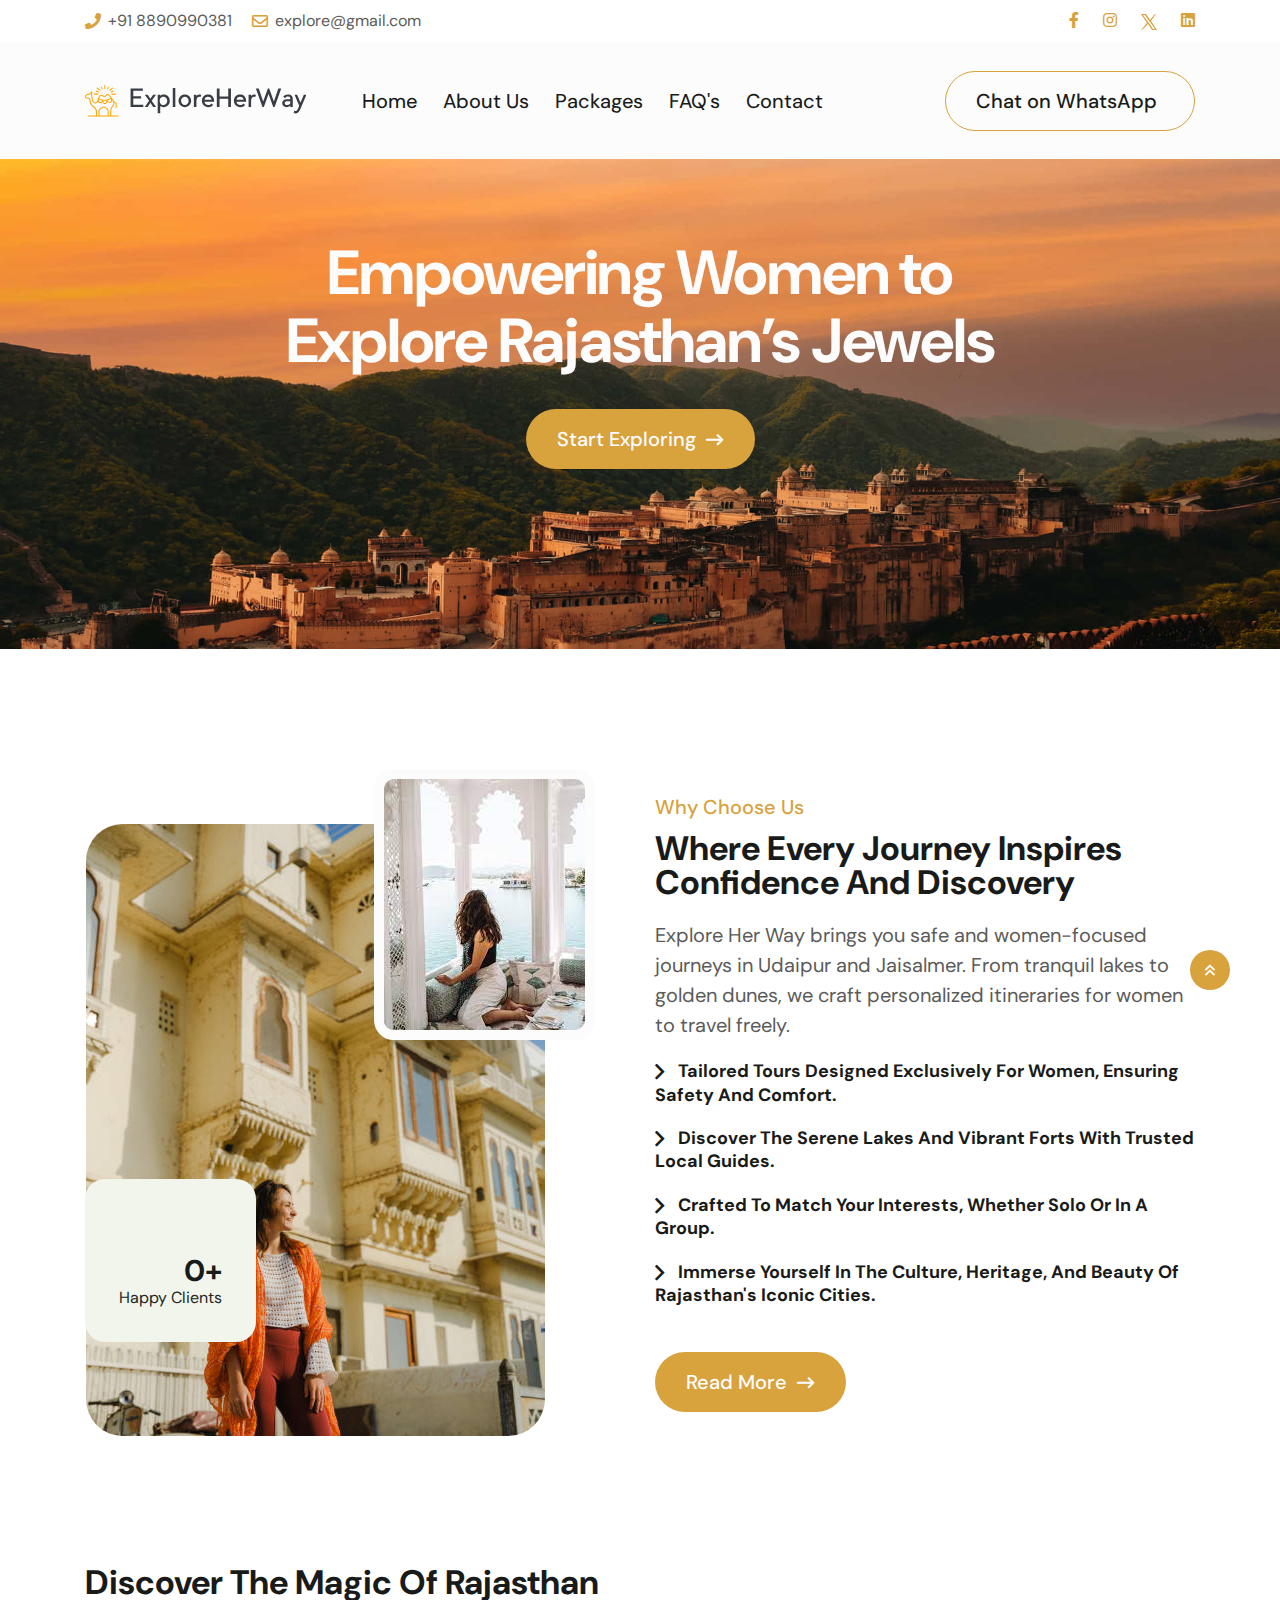
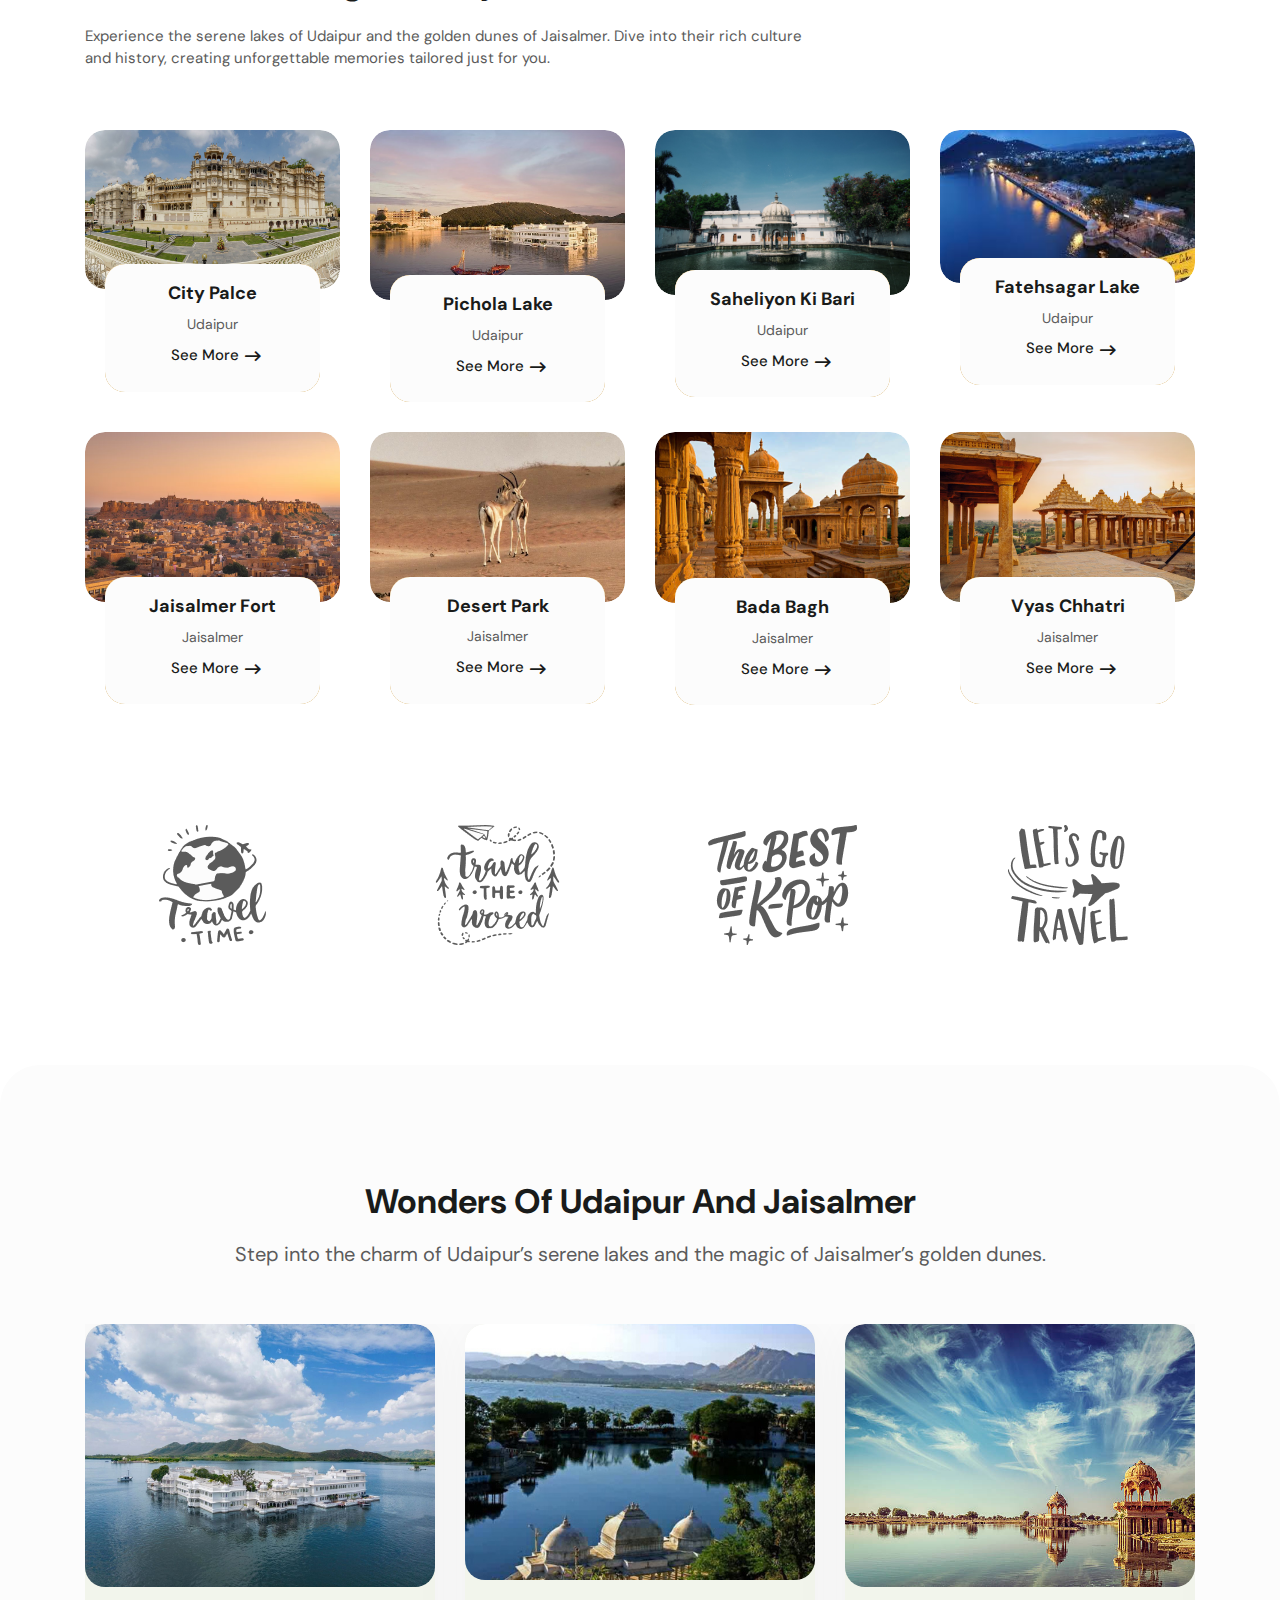
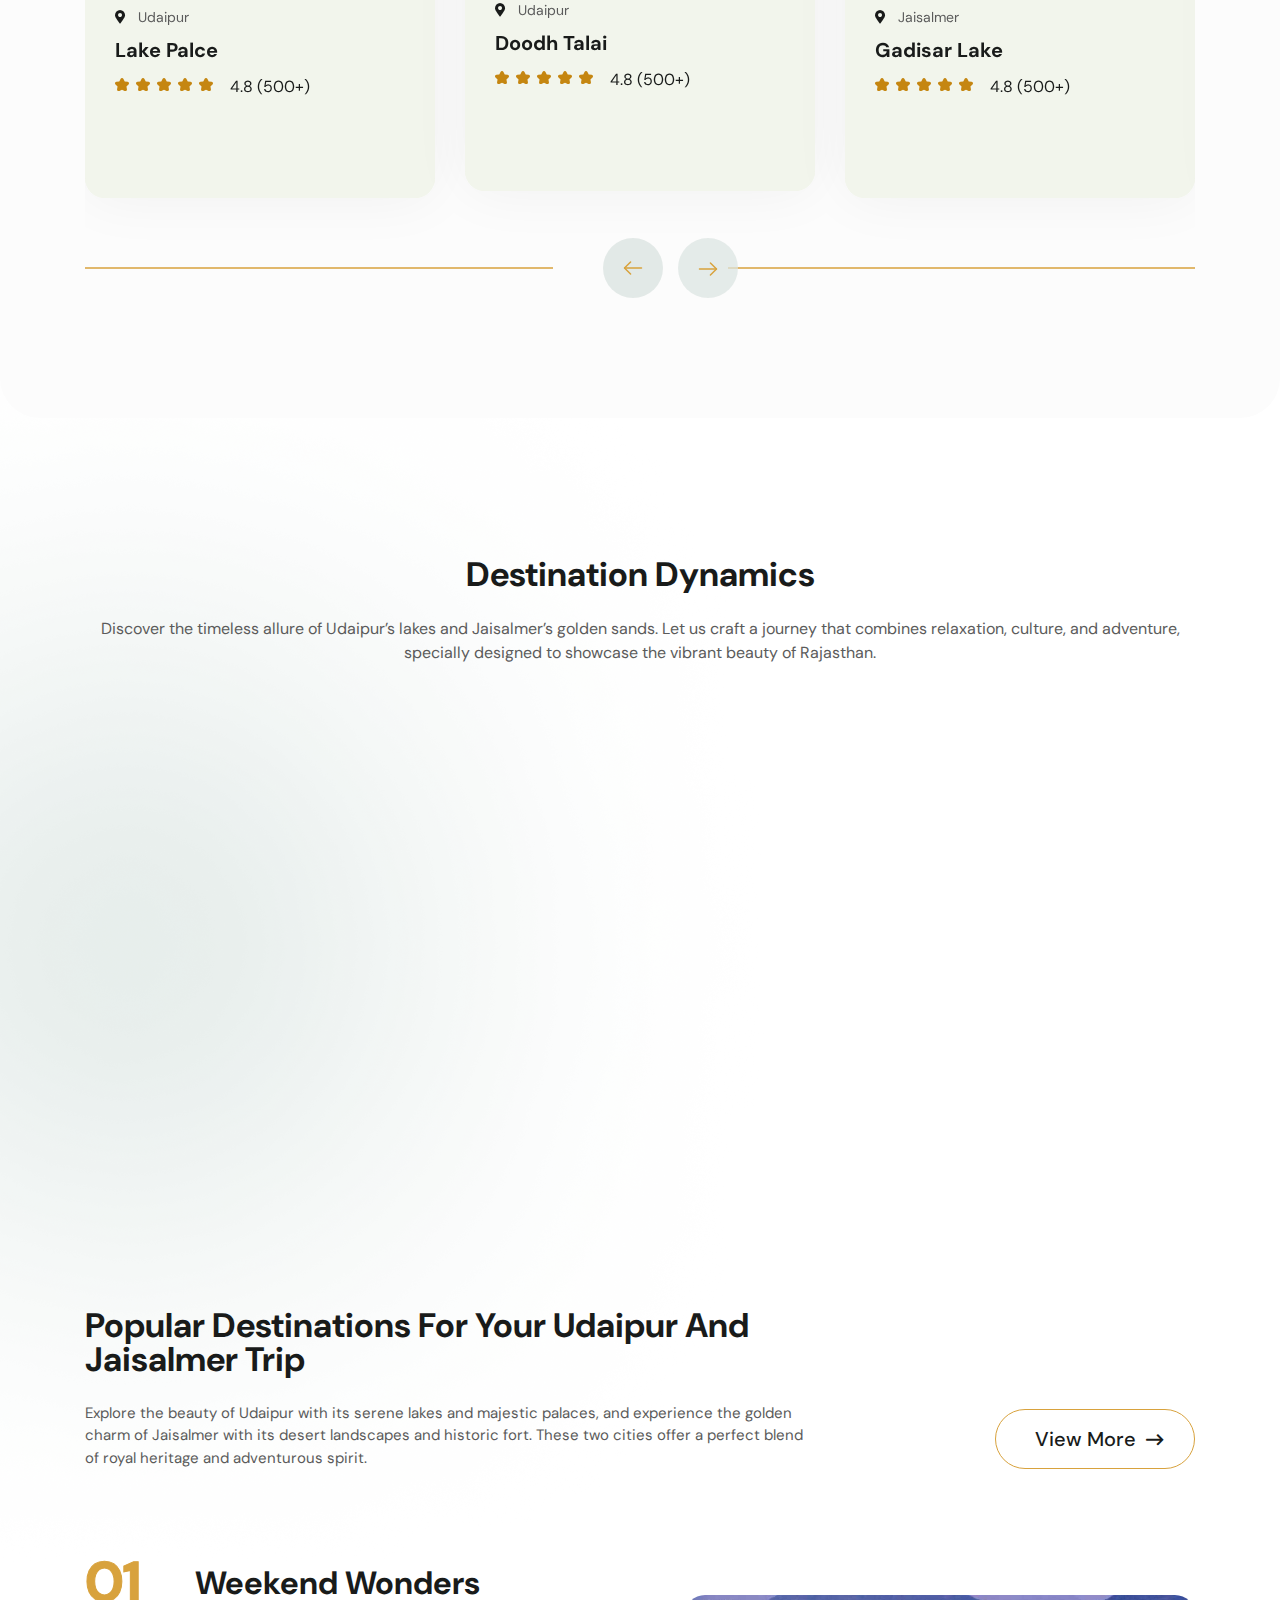
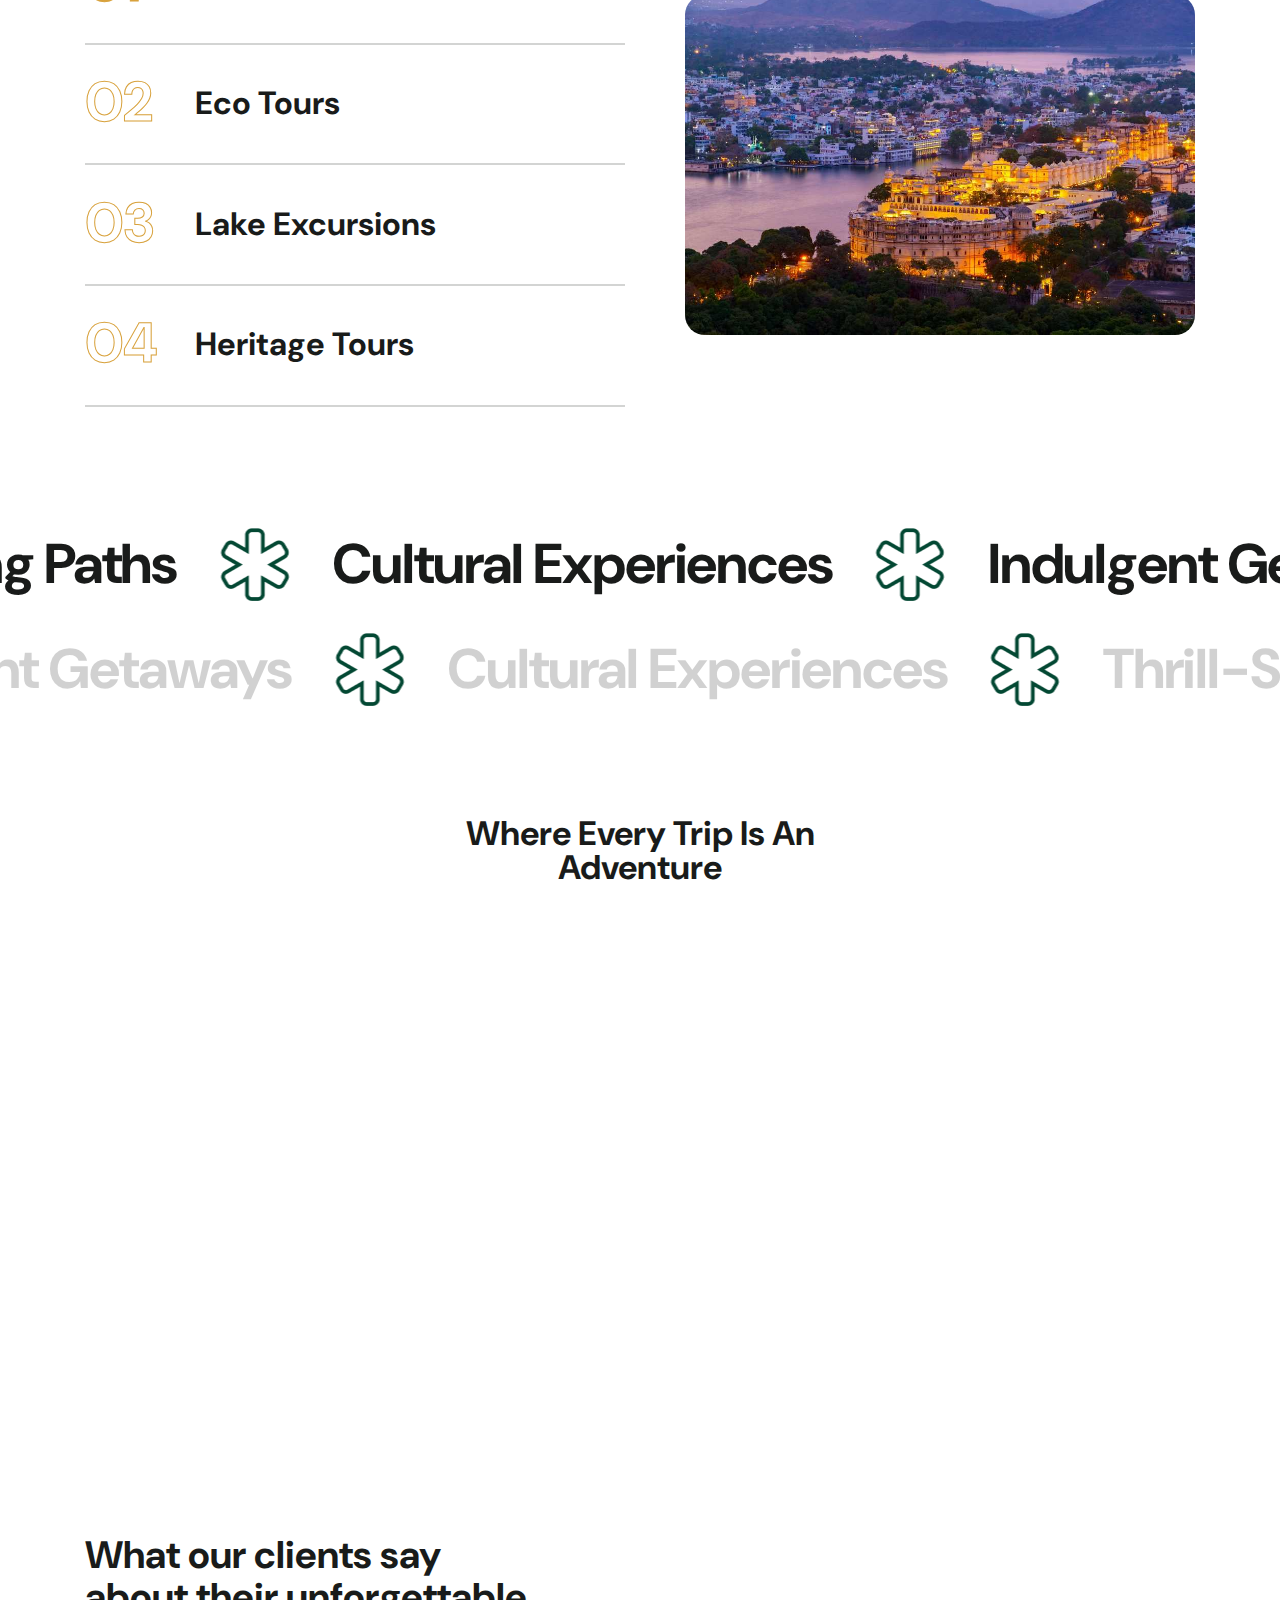
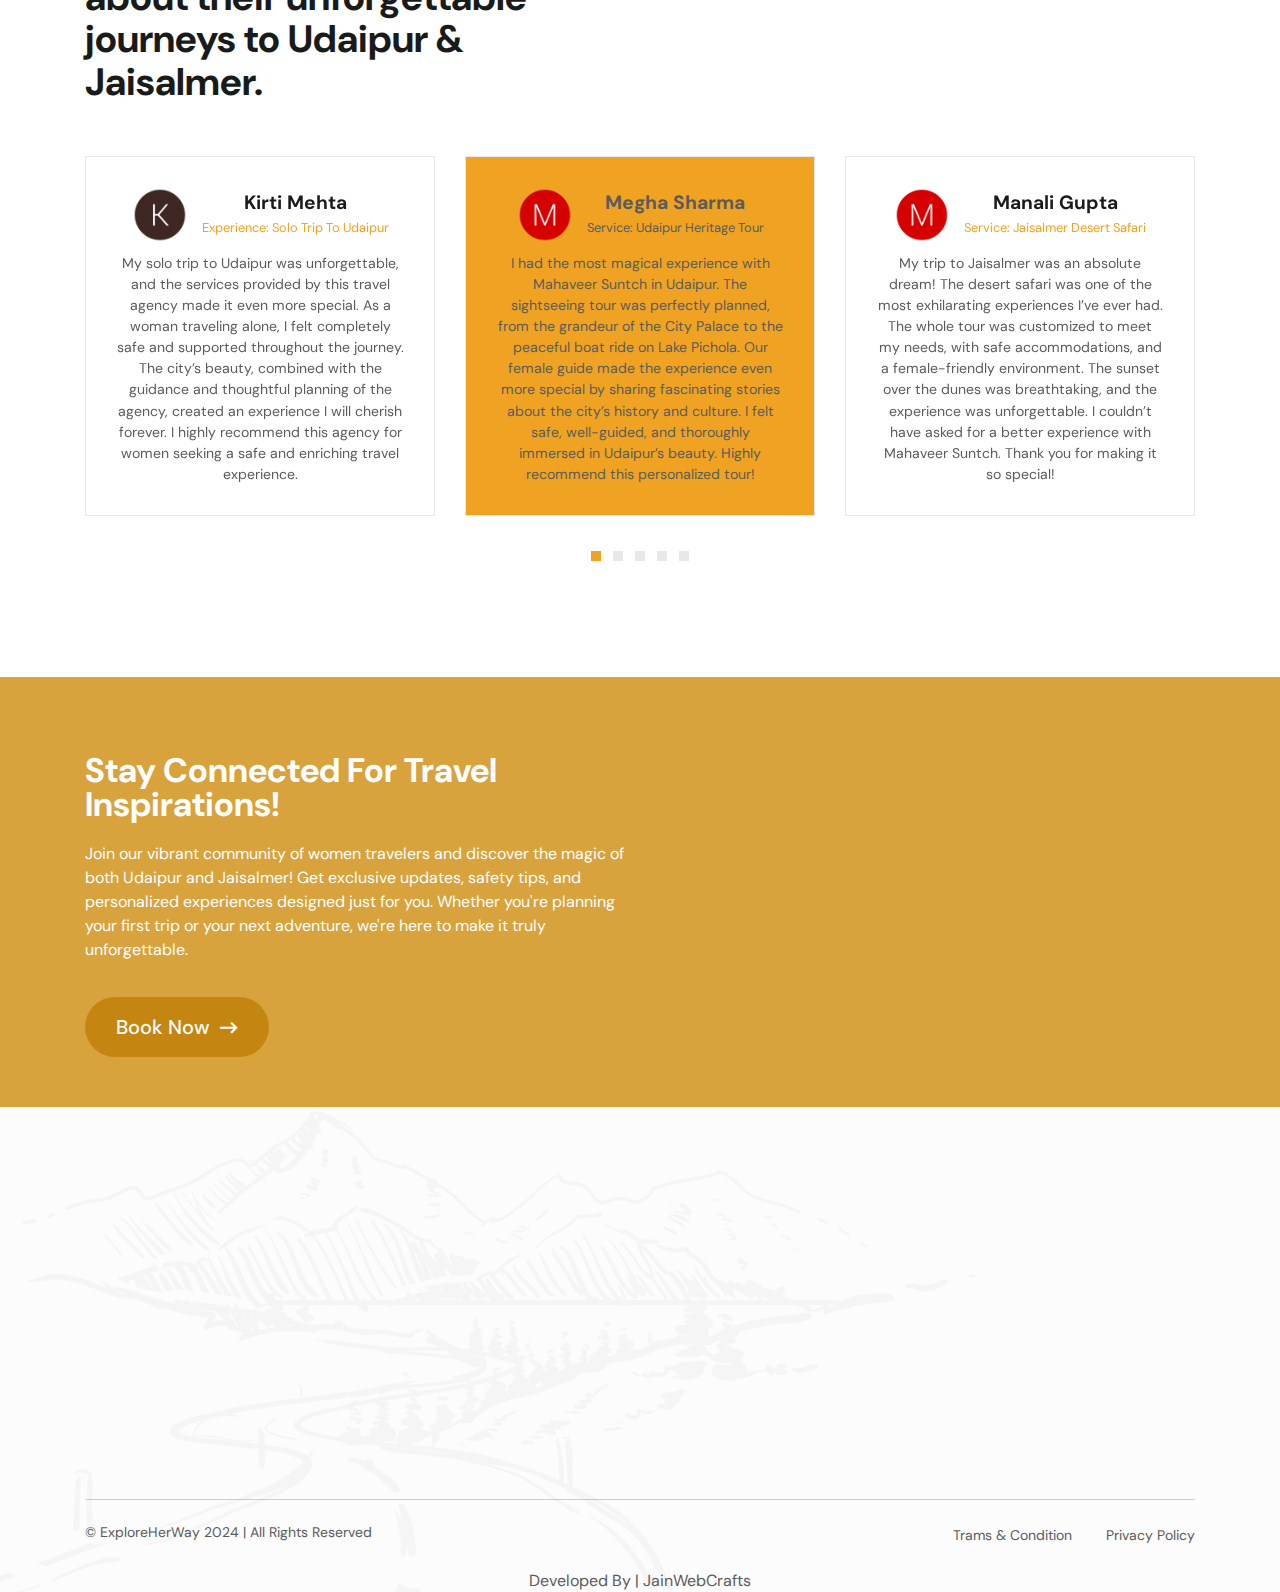
==== commit 12ac77cd: "added" ====
--- a/index.html
+++ b/index.html
@@ -23,7 +23,7 @@
     <link rel="stylesheet" href="css/style.css" />
   </head>
 
-  <body class="grey-bg">
+  <body>
     <!-- preloader -->
     <div id="preloader">
       <div class="preloader">
@@ -313,17 +313,16 @@
       <!-- about-area-end -->
 
       <!-- destination-area-start -->
-      <div class="tr-destination-area tr-destination-style-2 pt-120">
+      <div class="tr-destination-area tr-destination-style-2 pt-10">
         <div class="container">
           <div class="tr-destination-title-wrap mb-60">
             <div class="row align-items-end">
               <div class="col-xl-8 col-lg-7 col-md-8">
                 <div class="tr-destination-title-box">
                   <h3 class="tr-section-title mb-25">
-                    Discover the Magic of Udaipur with Us
+                    Discover the Magic of Rajasthan
                   </h3>
-                  <p>
-                   Explore Udaipur’s breathtaking lakes and rich culture with us, and create unforgettable memories tailored just for you!
+                  <p>Experience the serene lakes of Udaipur and the golden dunes of Jaisalmer. Dive into their rich culture and history, creating unforgettable memories tailored just for you.
                   </p>
                 </div>
               </div>
@@ -466,7 +465,7 @@
                 <div class="tr-destination-content text-center">
                   <h4 class="tr-destination-title">
                     <a class="border-line-black" href="trip-details.html"
-                      >Desert National Park</a
+                      >Desert Park</a
                     >
                   </h4>
                   <span>Jaisalmer</span>
@@ -583,10 +582,10 @@
             <div class="col-12">
               <div class="tr-trip-title-box text-center mb-55">
                 <h3 class="tr-section-title mb-20">
-                  Explore Udaipur’s Wonders
+                  Wonders of Udaipur and Jaisalmer
                 </h3>
                 <p>
-                  Whether you seek royal heritage or scenic beauty, we’re here to lead you through Udaipur
+                  Step into the charm of Udaipur’s serene lakes and the magic of Jaisalmer’s golden dunes.
                 </p>
               </div>
             </div>
@@ -1792,7 +1791,7 @@
                 <div class="tr-adventure-content">
                   <h4 class="tr-adventure-title">Best Cultural Tours</h4>
                   <p>
-                    Experience the heart of Rajasthan through our cultural tours. Explore Udaipur's grand palaces and lakes or dive into Jaisalmer’s golden architecture and desert culture. With expert guides, our tours offer authentic encounters, from local crafts to historical sites, providing an enriching journey through these two stunning cities.
+                    Experience the heart of Rajasthan through our cultural tours. Explore Udaipur's grand palaces and lakes or dive into Jaisalmer’s golden architecture and desert culture. With expert guides, our tours offer authentic encounters, from local crafts to historical sites.
                   </p>
                 </div>
                 <div class="tr-adventure-btn white-btn">
@@ -1834,7 +1833,7 @@
       <!-- adventure-area-end -->
 
       <!-- testimonial-area-start -->
-      <div class="tr-testimonial-area tr-testimonial-bg tr-testimonial-mlr">
+      <!-- <div class="tr-testimonial-area tr-testimonial-bg tr-testimonial-mlr">
         <div class="container">
           <div class="tr-testimonial-title-wrap mb-55">
             <div class="row align-items-end">
@@ -1989,22 +1988,174 @@
             </div>
           </div>
         </div>
-      </div>
+      </div> -->
       <!-- testimonial-area-end -->
 
+      <div class="our-testimonial">
+        <div class="container">
+          <div class="row section-row align-items-center">
+            <div class="col-lg-5">
+              <!-- Section Title Start -->
+              <div class="section-title">
+                <!-- <h3 class="wow fadeInUp">testimonials</h3> -->
+                <h2 class="text-anime-style-3" data-cursor="-opaque">
+                  What our clients say about their unforgettable journeys to Udaipur & Jaisalmer.
+                </h2>
+              </div>
+              <!-- Section Title End -->
+            </div>
+  
+            <div class="col-lg-7">
+              <!-- Section Title Content Start -->
+              <div
+                class="section-title-content wow fadeInUp"
+                data-wow-delay="0.25s"
+              >
+                <p>
+                  At our Agency, we curate personalized travel experiences exclusively for women. Whether you’re exploring the romantic city of Udaipur or the majestic golden city of Jaisalmer, our expert guides ensure that your journey is safe, enriching, and unforgettable. We are committed to offering experiences that embrace the culture, history, and serenity of these magical destinations.
+                </p>
+              </div>
+              <!-- Section Title Content End -->
+            </div>
+          </div>
+  
+          <div class="row">
+            <div class="col-lg-12">
+              <div class="testimonial-slider">
+                <div class="swiper">
+                  <div class="swiper-wrapper" data-cursor-text="Drag">
+                    
+                    <!-- Testimonial Slide Start - Ground Mounted Solar -->
+                    <div class="swiper-slide">
+                      <div class="testimonial-item">
+                        <div class="testimonial-header">
+                          <div class="author-image">
+                            <figure class="image-anime">
+                              <img src="images/M.png" alt="" />
+                            </figure>
+                          </div>
+                          <div class="author-content">
+                            <h2>Megha Sharma</h2>
+                      <p>Service: Udaipur Heritage Tour</p>
+                          </div>
+                        </div>
+                        <div class="testimonial-body">
+                          <p>
+                            I had the most magical experience with Mahaveer Suntch in Udaipur. The sightseeing tour was perfectly planned, from the grandeur of the City Palace to the peaceful boat ride on Lake Pichola. Our female guide made the experience even more special by sharing fascinating stories about the city’s history and culture. I felt safe, well-guided, and thoroughly immersed in Udaipur’s beauty. Highly recommend this personalized tour!
+                          </p>
+                        </div>
+                      </div>
+                    </div>
+                    <!-- Testimonial Slide End -->
+          
+                    <!-- Testimonial Slide Start - Residential Solar 1 -->
+                    <div class="swiper-slide">
+                      <div class="testimonial-item">
+                        <div class="testimonial-header">
+                          <div class="author-image">
+                            <figure class="image-anime">
+                              <img src="images/M.png" alt="" />
+                            </figure>
+                          </div>
+                          <div class="author-content">
+                            <h2>Manali Gupta</h2>
+                            <p>Service: Jaisalmer Desert Safari</p>
+                          </div>
+                        </div>
+                        <div class="testimonial-body">
+                          <p>
+                            My trip to Jaisalmer was an absolute dream! The desert safari was one of the most exhilarating experiences I’ve ever had. The whole tour was customized to meet my needs, with safe accommodations, and a female-friendly environment. The sunset over the dunes was breathtaking, and the experience was unforgettable. I couldn’t have asked for a better experience with Mahaveer Suntch. Thank you for making it so special!
+                          </p>
+                        </div>
+                      </div>
+                    </div>
+                    <!-- Testimonial Slide End -->
+          
+                    <!-- Testimonial Slide Start - Residential Solar 2 -->
+                    <div class="swiper-slide">
+                      <div class="testimonial-item">
+                        <div class="testimonial-header">
+                          <div class="author-image">
+                            <figure class="image-anime">
+                              <img src="images/K.png" alt="" />
+                            </figure>
+                          </div>
+                          <div class="author-content">
+                            <h2>Khushi Verma</h2>
+                      <p>Service: Udaipur Women’s Retreat</p>
+                          </div>
+                        </div>
+                        <div class="testimonial-body">
+                          <p>
+                            The Women’s Retreat in Udaipur was a rejuvenating experience. From visiting serene temples to exploring the art and culture of the region, every moment was well-planned and catered to the unique needs of female travelers. The group felt like a close-knit community, and the experience was so empowering. I felt safe and supported throughout my journey. A truly transformative experience thanks to Mahaveer Suntch.
+                          </p>
+                        </div>
+                      </div>
+                    </div>
+                    <!-- Testimonial Slide End -->
+          
+                    <!-- Testimonial Slide Start - Industrial Solar 1 -->
+                    <div class="swiper-slide">
+                      <div class="testimonial-item">
+                        <div class="testimonial-header">
+                          <div class="author-image">
+                            <figure class="image-anime">
+                              <img src="images/V.png" alt="" />
+                            </figure>
+                          </div>
+                          <div class="author-content">
+                            <h2>Vaishali Patel</h2>
+                            <p>Service: Jaisalmer Cultural Exploration</p>
+                          </div>
+                        </div>
+                        <div class="testimonial-body">
+                          <p>
+                            My cultural exploration of Jaisalmer with Mahaveer Suntch was unforgettable. From visiting ancient forts to exploring the intricate havelis, the trip was packed with history and cultural gems. I felt completely at ease with the all-female guide group, and the entire experience was seamless. It’s a must-do for any woman traveler looking for a rich cultural experience.
+                          </p>
+                        </div>
+                      </div>
+                    </div>
+                    <!-- Testimonial Slide End -->
+          
+                    <!-- Testimonial Slide Start - Industrial Solar 2 -->
+                    <div class="swiper-slide">
+                      <div class="testimonial-item">
+                        <div class="testimonial-header">
+                          <div class="author-image">
+                            <figure class="image-anime">
+                              <img src="images/K.png" alt="" />
+                            </figure>
+                          </div>
+                          <div class="author-content">
+                            <h2>Kirti Mehta</h2>
+                            <p>Experience: Solo Trip to Udaipur</p>
+                          </div>
+                        </div>
+                        <div class="testimonial-body">
+                          <p>
+                            My solo trip to Udaipur was unforgettable, and the services provided by this travel agency made it even more special. As a woman traveling alone, I felt completely safe and supported throughout the journey. The city’s beauty, combined with the guidance and thoughtful planning of the agency, created an experience I will cherish forever. I highly recommend this agency for women seeking a safe and enriching travel experience.
+                          </p>
+                        </div>
+                      </div>
+                    </div>
+                    <!-- Testimonial Slide End -->
+          
+                  </div>
+                  <div class="swiper-pagination"></div>
+                </div>
+              </div>
+            </div>
+          </div>
+          
+        </div>
+      </div>
+      <!-- Our Testimonial End -->
+  
+     
       <!-- subdcribe-area-start -->
       <div
         class="tr-subscribe-area tr-subscribe-bg tr-subscribe-style-2 p-relative fix z-index-2"
       >
-        <div class="tr-subscribe-shape-1">
-          <!-- <img src="images/subscribe-shape-1.png" alt="" /> -->
-        </div>
-        <div class="tr-subscribe-shape-2">
-          <!-- <img src="images/subscribe-shape-2.png" alt="" /> -->
-        </div>
-        <div class="tr-subscribe-shape-3">
-          <!-- <img src="images/subscribe-shape-3.png" alt="" /> -->
-        </div>
         <div class="container">
           <div class="row align-items-end">
             <div class="col-xl-6 col-lg-6 col-md-7">
--- a/css/style.css
+++ b/css/style.css
@@ -18,6 +18,13 @@
   --tr-theme-1: rgb(216, 162, 61);
   --tr-theme-2: rgb(197, 134, 17);
   --tr-border-1: #EEEEEE;
+  --accent-color: #F0A322;
+  --divider-color	: #E8E8E8;	
+	--dark-divider-color: #ffffff20;
+  --primary-color			: #0E0D1B;
+	--secondary-color		: #F2F4E9;
+	--text-color			: #737577;
+  --error-color			: rgb(230, 87, 87);
 }
 
 @media (min-width: 1400px) {
@@ -577,6 +584,36 @@
     transform: translateX(0%);
   }
 }
+
+@media (max-width:1400px) {
+  .destination-btn i{
+    top: 83px;
+    left: 140px;
+  } 
+}
+
+@media (max-width:570px) {
+  .destination-btn i{
+    top: 83px;
+    left: 58%;
+  }
+}
+
+@media (max-width:420px) {
+  .destination-btn i{
+    left: 60%;
+  }
+}
+
+@media (max-width:330px) {
+  .destination-btn i{
+    top: 83px;
+    left: 160px;
+  }
+  
+}
+
+
 /*--- preloader ---*/
 .dark #preloader {
   background-color: var(--tr-theme-1);
@@ -693,9 +730,9 @@
   background: var(--tr-theme-2);
 }
 
-.grey-bg {
+/* .grey-bg {
   background: var(--tr-grey-1);
-}
+} */
 
 .body-overlay {
   position: fixed;
@@ -4307,25 +4344,7 @@
 .tr-subscribe-thumb-box {
   margin-bottom: -1px;
 }
-.tr-subscribe-shape-1 {
-  position: absolute;
-  top: 50%;
-  right: 0;
-  z-index: -1;
-  transform: translateY(-50%);
-}
-.tr-subscribe-shape-2 {
-  position: absolute;
-  right: 0;
-  bottom: 0;
-  z-index: -1;
-}
-.tr-subscribe-shape-3 {
-  position: absolute;
-  left: 0;
-  bottom: 0;
-  z-index: -1;
-}
+
 .tr-subscribe-style-2.tr-subscribe-bg {
   border-radius: 0;
   padding: 37px 0 0 0;
@@ -4369,7 +4388,9 @@
   }
 }
 .tr-subscribe-style-2 .tr-subscribe-left {
-  margin-bottom: 120px;
+  margin-bottom: 50px;
+  margin-top: 40px;
+
 }
 @media only screen and (min-width: 768px) and (max-width: 991px), (max-width: 767px) {
   .tr-subscribe-style-2 .tr-subscribe-left {
@@ -4382,13 +4403,17 @@
 /*----------------------------------------*/
 .tr-adventure-item {
   padding: 60px 40px;
+  display: flex;
+  flex-direction: column;
   padding-top: 65px;
   border-radius: 30px;
   position: relative;
   z-index: 1;
   background-repeat: no-repeat;
   background-size: cover;
-}
+  height: 100%;
+}
+
 .tr-adventure-item::after {
   position: absolute;
   content: "";
@@ -4411,6 +4436,8 @@
   margin-bottom: 40px;
 }
 
+
+
 /*----------------------------------------*/
 /*  03. about css start
 /*----------------------------------------*/
@@ -4688,9 +4715,12 @@
 /*----------------------------------------*/
 /*  22. testimonial css start
 /*----------------------------------------*/
+
+
+/* 
 .tr-testimonial-bg {
   padding: 120px 0;
-  padding-bottom: 395px;
+  padding-bottom: 35px;
   border-radius: 40px;
   background-color: var(--tr-common-white);
 }
@@ -4699,7 +4729,7 @@
   margin: 0px 60px;
   height: 708px;
   margin-bottom: 5vw;
-  margin-top: -7vw;
+  margin-top: 4vw;
 }
 
 .tr-testimonial-quote {
@@ -4894,6 +4924,284 @@
   padding: 120px 0;
   padding-bottom: 190px;
   background-color: var(--tr-grey-1);
+}
+
+ */
+
+ /* Section: What Clients Say */
+/* .clients-say {
+  text-align: center;
+  background: #f8fafc;
+  padding: 50px 20px;
+}
+
+.clients-say h2 {
+  font-size: 2.5rem;
+  color: #162527;
+  margin-bottom: 10px;
+}
+
+.clients-say .section-description {
+  font-size: 1.2rem;
+  color: #555;
+  margin-bottom: 30px;
+  max-width: 600px;
+  margin-left: auto;
+  margin-right: auto;
+  line-height: 1.6;
+}
+
+/* Slider container */
+/* .slider-container {
+  overflow: hidden;
+  width: 100%;
+  position: relative;
+} */
+
+/* Slider */
+/* .slider {
+  display: flex;
+  gap: 30px;
+  animation: scroll 20s linear infinite;
+  width: fit-content;
+} */
+
+/* Testimonial card */
+/* .testimonial-card {
+  flex: 0 0 320px;
+  background: white;
+  border-radius: 10px;
+  box-shadow: 0 4px 10px rgba(0, 0, 0, 0.1);
+  padding: 20px;
+  text-align: left;
+  transition: transform 0.3s ease, box-shadow 0.3s ease;
+}
+
+.testimonial-card h3 {
+  font-size: 1.5rem;
+  color: #162527;
+  margin-bottom: 15px;
+}
+
+.testimonial-card p {
+  font-size: 1rem;
+  line-height: 1.5;
+  color: #444;
+} */
+
+/* Hover effect */
+/* .testimonial-card:hover {
+  transform: scale(1.05);
+  box-shadow: 0 8px 16px rgba(0, 0, 0, 0.2);
+} */
+
+/* Animation for infinite scrolling */
+/* @keyframes scroll {
+  0% {
+    transform: translateX(0);
+  }
+  100% {
+    transform: translateX(-100%);
+  }
+} */
+
+/* Mobile responsiveness */
+/* @media (max-width: 768px) {
+  .testimonial-card {
+    flex: 0 0 90%;
+  }
+  .slider {
+    gap: 20px;
+  }
+} */
+ 
+.our-testimonial{
+	position: relative;
+	background: url('../images/squre-bg-img.svg') no-repeat right bottom;
+	background-size: auto;
+	padding: 30px 0 70px;
+  margin-bottom: 40px;
+}
+
+.our-testimonial-about{
+    top: 83px;
+}
+
+.section-row{
+  position: relative;
+  top: -45px;
+  /* background-color: rebeccapurple; */
+}
+
+.section-row h2{
+    font-size: 3vw;
+}
+
+.section-row p{
+  font-size: 1.1vw;
+}
+
+.our-testimonial .swiper-wrapper{
+	cursor: none;
+}
+
+.testimonial-item{
+	position: relative;
+	border: 1px solid var(--divider-color);
+	padding: 30px;
+	transition: all 0.4s ease-in-out;
+	overflow: hidden;
+}
+
+.testimonial-item::before{
+    content: '';
+    position: absolute;
+    left: 0;
+    right: 0;
+    top: 100%;
+    border-radius: 0px;
+    background: var(--accent-color);
+    transition: all 0.5s ease-in-out;
+    height: 100%;
+    z-index: -1;
+}
+
+.testimonial-slider .swiper-slide.swiper-slide-active .testimonial-item::before{
+    top: 0;
+}
+
+.testimonial-header{
+	display: flex;
+	align-items: center;
+	margin-bottom: 10px;
+}
+
+.author-image{
+	width: 56px;
+	height: 56px;
+	margin-right: 14px;
+}
+
+.author-image figure,
+.author-image img{
+	border-radius: 100%;
+}
+
+.author-content{
+	width: calc(100% - 70px);
+}
+
+.author-content h2{
+	font-size: 1.5vw;
+	text-transform: capitalize;
+	margin-bottom: 5px;
+	transition: all 0.3s ease-in-out;
+}
+
+.testimonial-slider .swiper-slide.swiper-slide-active .author-content h2{
+	color: var(--white-color);
+}
+
+.author-content p{
+	color: var(--accent-color);
+	text-transform: capitalize;
+	margin: 0;
+	transition: all 0.3s ease-in-out;
+  font-size: 1vw;
+}
+
+.testimonial-slider .swiper-slide.swiper-slide-active .author-content p{
+	color: var(--white-color);
+}
+
+.testimonial-body p{
+	margin: 0;
+	font-weight: normal;
+	transition: all 0.3s ease-in-out;
+  font-size: 1.1vw;
+}
+
+.testimonial-slider .swiper-slide.swiper-slide-active .testimonial-body p{
+	color: var(--white-color);
+}
+
+.testimonial-slider .swiper-pagination{
+	position: relative;
+	text-align: center;
+	bottom: 0px;
+	margin-top: 30px;
+}
+
+.testimonial-slider .swiper-pagination .swiper-pagination-bullet{
+	height: 10px;
+	width: 10px;
+	border-radius: 0;
+	background-color: var(--divider-color);
+	opacity: 1;
+	margin: 0px 6px;
+}
+
+.testimonial-slider .swiper-pagination .swiper-pagination-bullet-active{
+	background-color: var(--accent-color);
+	opacity: 1;
+}
+
+/* Testimonial Section Responsive Fix */
+.our-testimonial .testimonial-slider {
+  width: 100%;
+  overflow: hidden;
+  position: relative;
+}
+
+/* Ensure proper SwiperJS behavior */
+.our-testimonial .swiper-wrapper {
+  display: flex;
+  align-items: center;
+}
+
+/* Testimonial Cards Proper Alignment */
+.testimonial-item {
+  display: flex;
+  flex-direction: column;
+  align-items: center;
+  text-align: center;
+  border: 1px solid var(--divider-color);
+  padding: 30px;
+  transition: all 0.4s ease-in-out;
+  overflow: hidden;
+  width: auto; /* Ensure proper width */
+}
+
+/* Make Sure Slides Adjust Properly */
+.our-testimonial .swiper-slide {
+  display: flex;
+  justify-content: center;
+  align-items: center;
+  width: auto; /* Prevent stretching */
+}
+
+/* Navigation Fix */
+.our-testimonial .slider-prev, .slider-next {
+  position: absolute;
+  top: 50%;
+  transform: translateY(-50%);
+  font-size: 24px;
+  cursor: pointer;
+  color: #333;
+  background: rgba(255, 255, 255, 0.7);
+  padding: 10px;
+  border-radius: 50%;
+  z-index: 10;
+}
+
+.our-testimonial .slider-prev { left: 10px; }
+.our-testimonial .slider-next { right: 10px; }
+
+/* Responsive Fix */
+@media (max-width: 992px) {
+  .testimonial-item {
+      padding: 20px;
+  }
 }
 
 /*----------------------------------------*/
@@ -5521,3 +5829,92 @@
 }
 
 /*# sourceMappingURL=style.css.map */
+
+
+/* Responsive Testimonial Section */
+@media (max-width: 1200px) {
+  .section-row h2 {
+      font-size: 4vw;
+  }
+  .section-row p {
+      font-size: 1.5vw;
+  }
+  .author-content h2 {
+      font-size: 2vw;
+  }
+  .author-content p {
+      font-size: 1.4vw;
+  }
+  .testimonial-body p {
+      font-size: 1.5vw;
+  }
+}
+
+@media (max-width: 992px) {
+  .section-row {
+      top: -30px;
+  }
+  .testimonial-item {
+      padding: 20px;
+  }
+  .author-image {
+      width: 48px;
+      height: 48px;
+  }
+  .author-content h2 {
+      font-size: 2.5vw;
+  }
+  .author-content p {
+      font-size: 1.8vw;
+  }
+  .testimonial-body p {
+      font-size: 1.8vw;
+  }
+}
+
+@media (max-width: 768px) {
+  .section-row h2 {
+      font-size: 5vw;
+  }
+  .section-row p {
+      font-size: 2vw;
+  }
+  .testimonial-item {
+      padding: 15px;
+  }
+  .author-content h2 {
+      font-size: 3vw;
+  }
+  .author-content p {
+      font-size: 2.2vw;
+  }
+  .testimonial-body p {
+      font-size: 2.5vw;
+  }
+}
+
+@media (max-width: 576px) {
+  .our-testimonial {
+      padding: 20px 0 50px;
+  }
+  .testimonial-item {
+      padding: 10px;
+  }
+  .author-image {
+      width: 40px;
+      height: 40px;
+  }
+  .author-content h2 {
+      font-size: 3.5vw;
+  }
+  .author-content p {
+      font-size: 2.5vw;
+  }
+  .testimonial-body p {
+      font-size: 3vw;
+  }
+
+  .our-testimonial .slider-prev { left: 10px; }
+.our-testimonial .slider-next { right: 10px; }
+}
+
